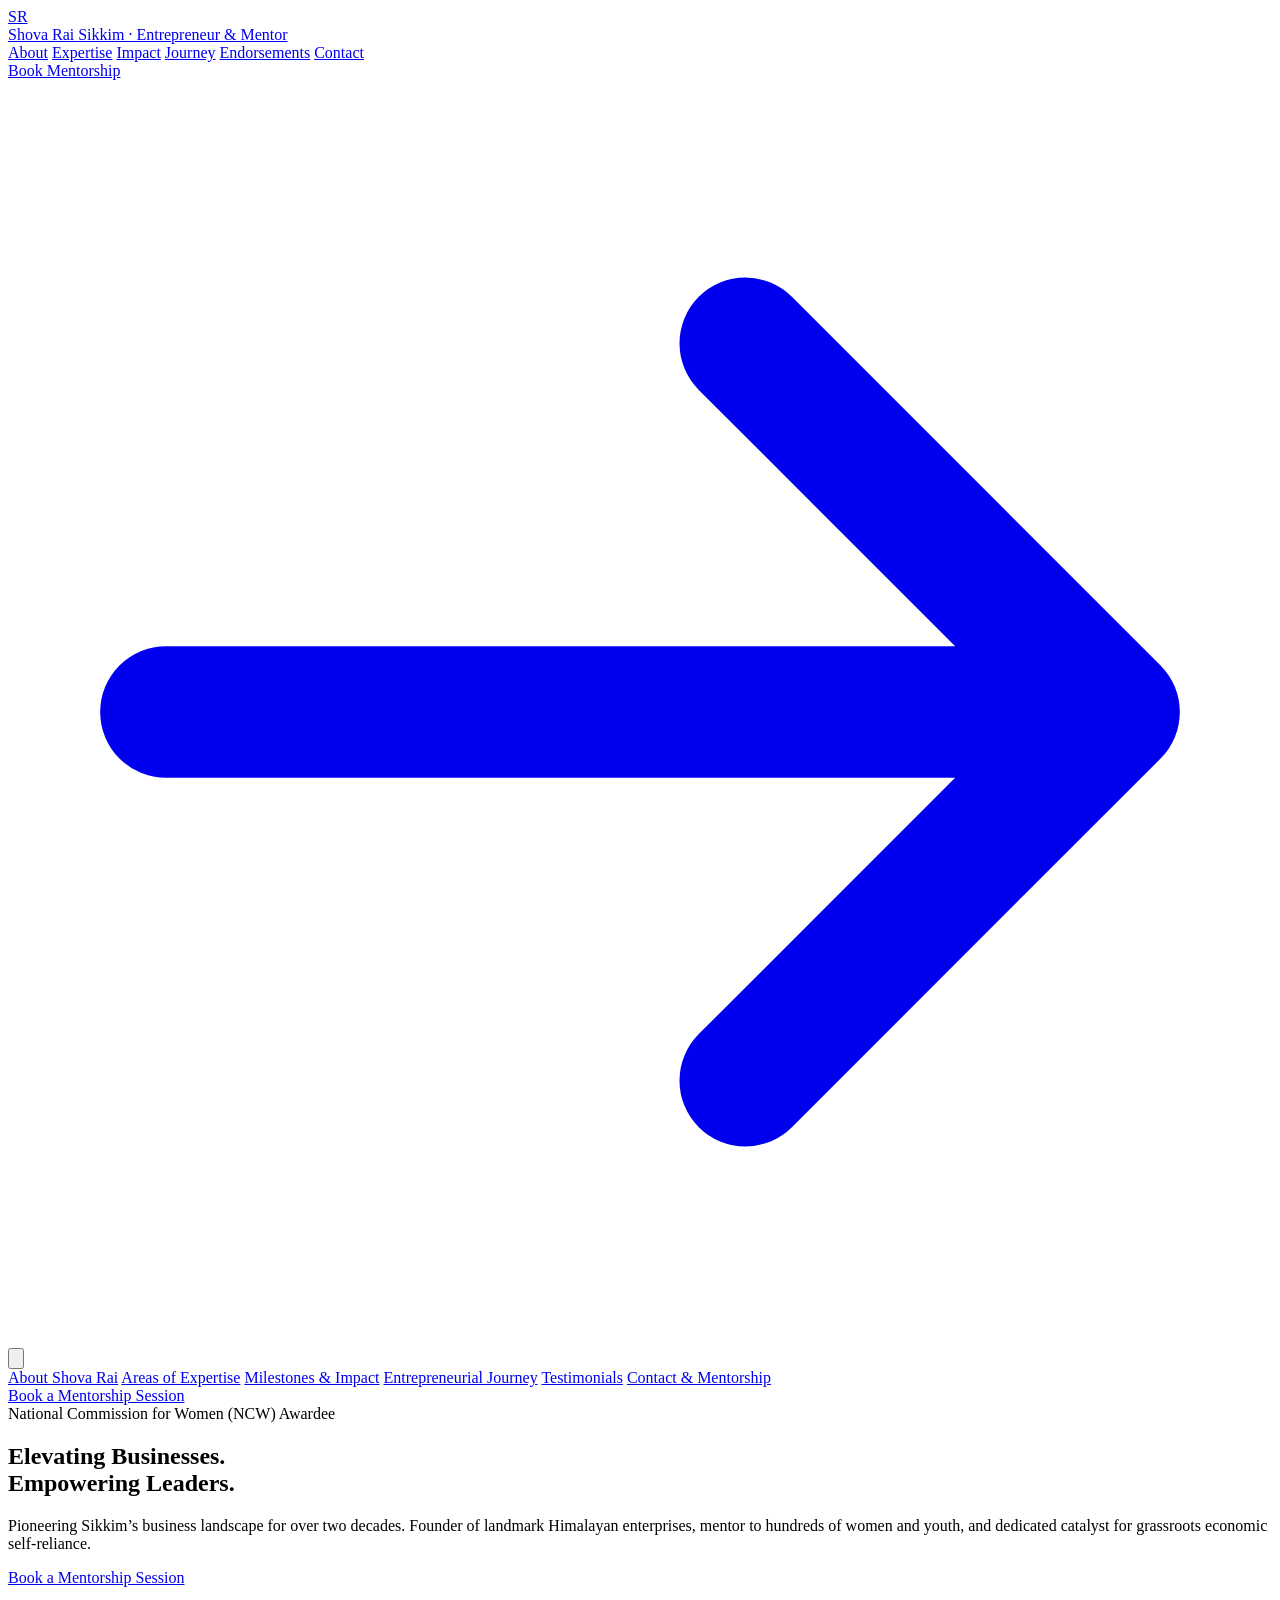
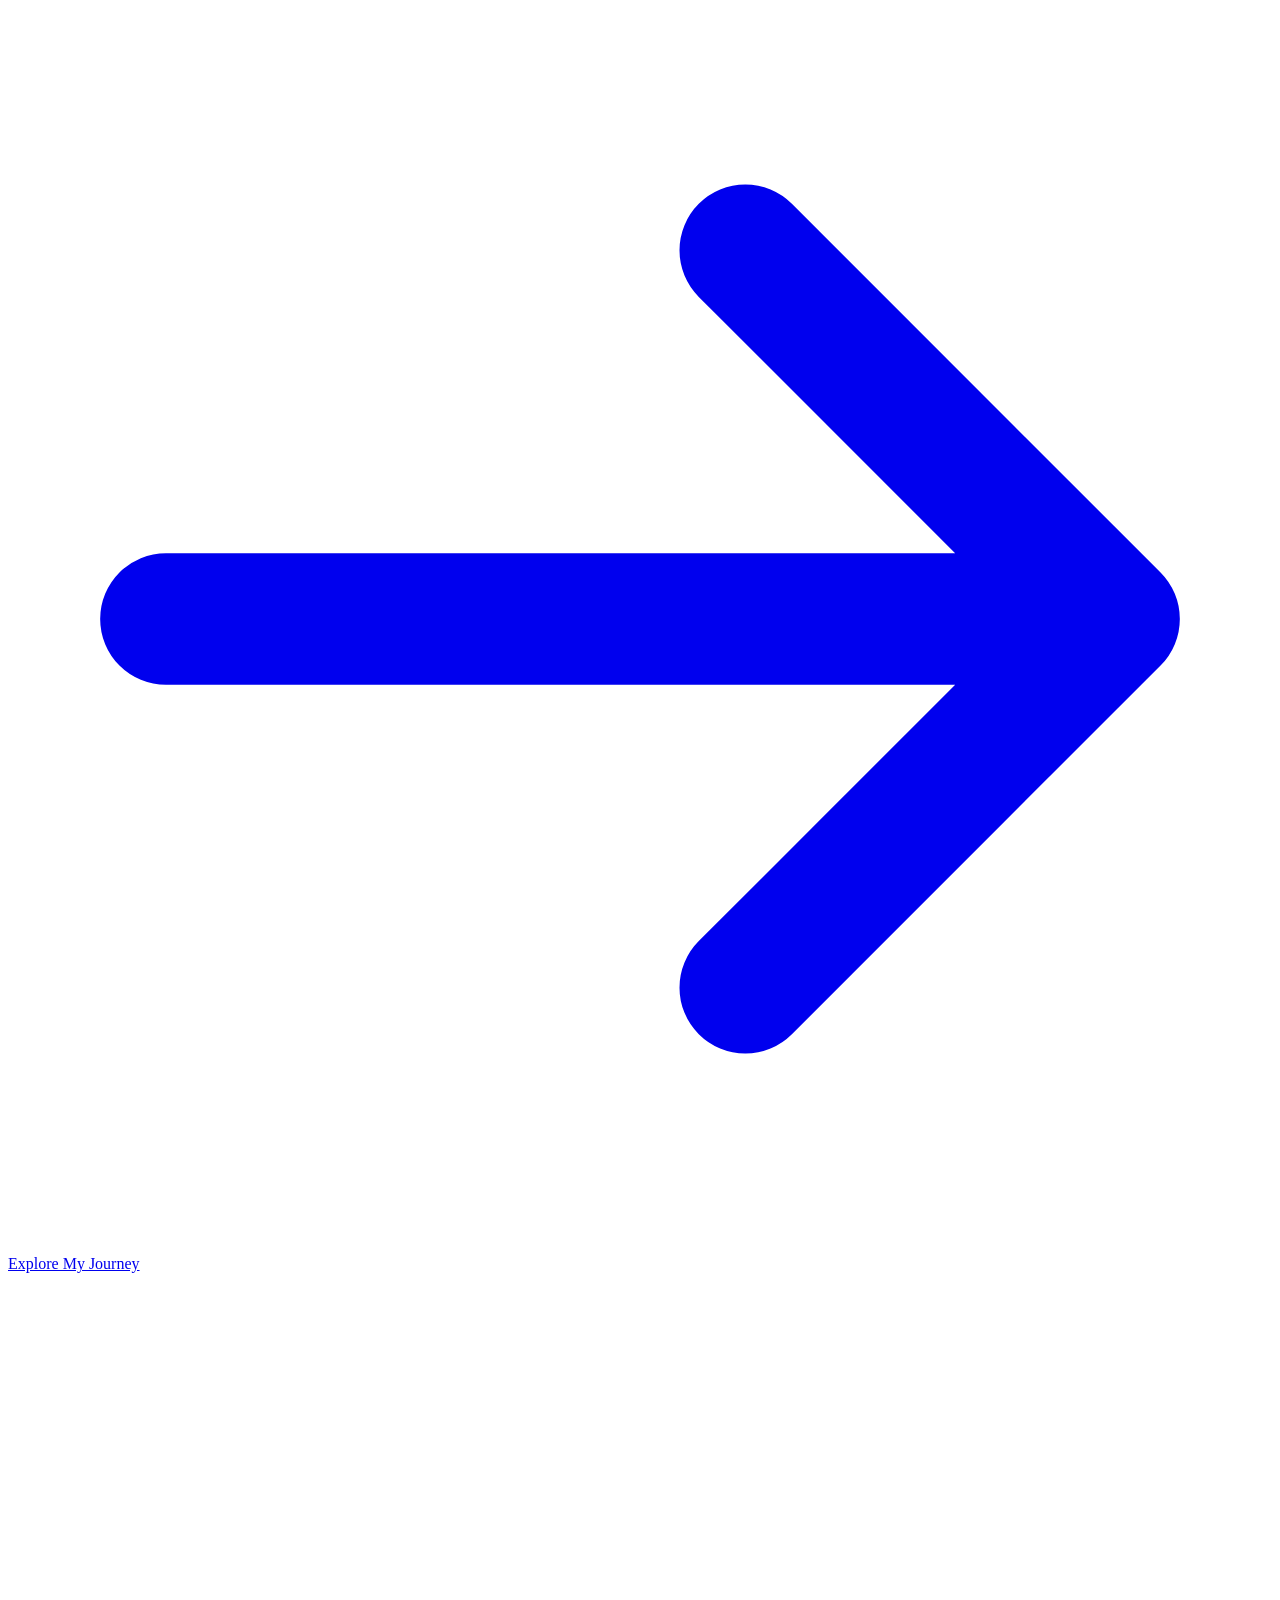
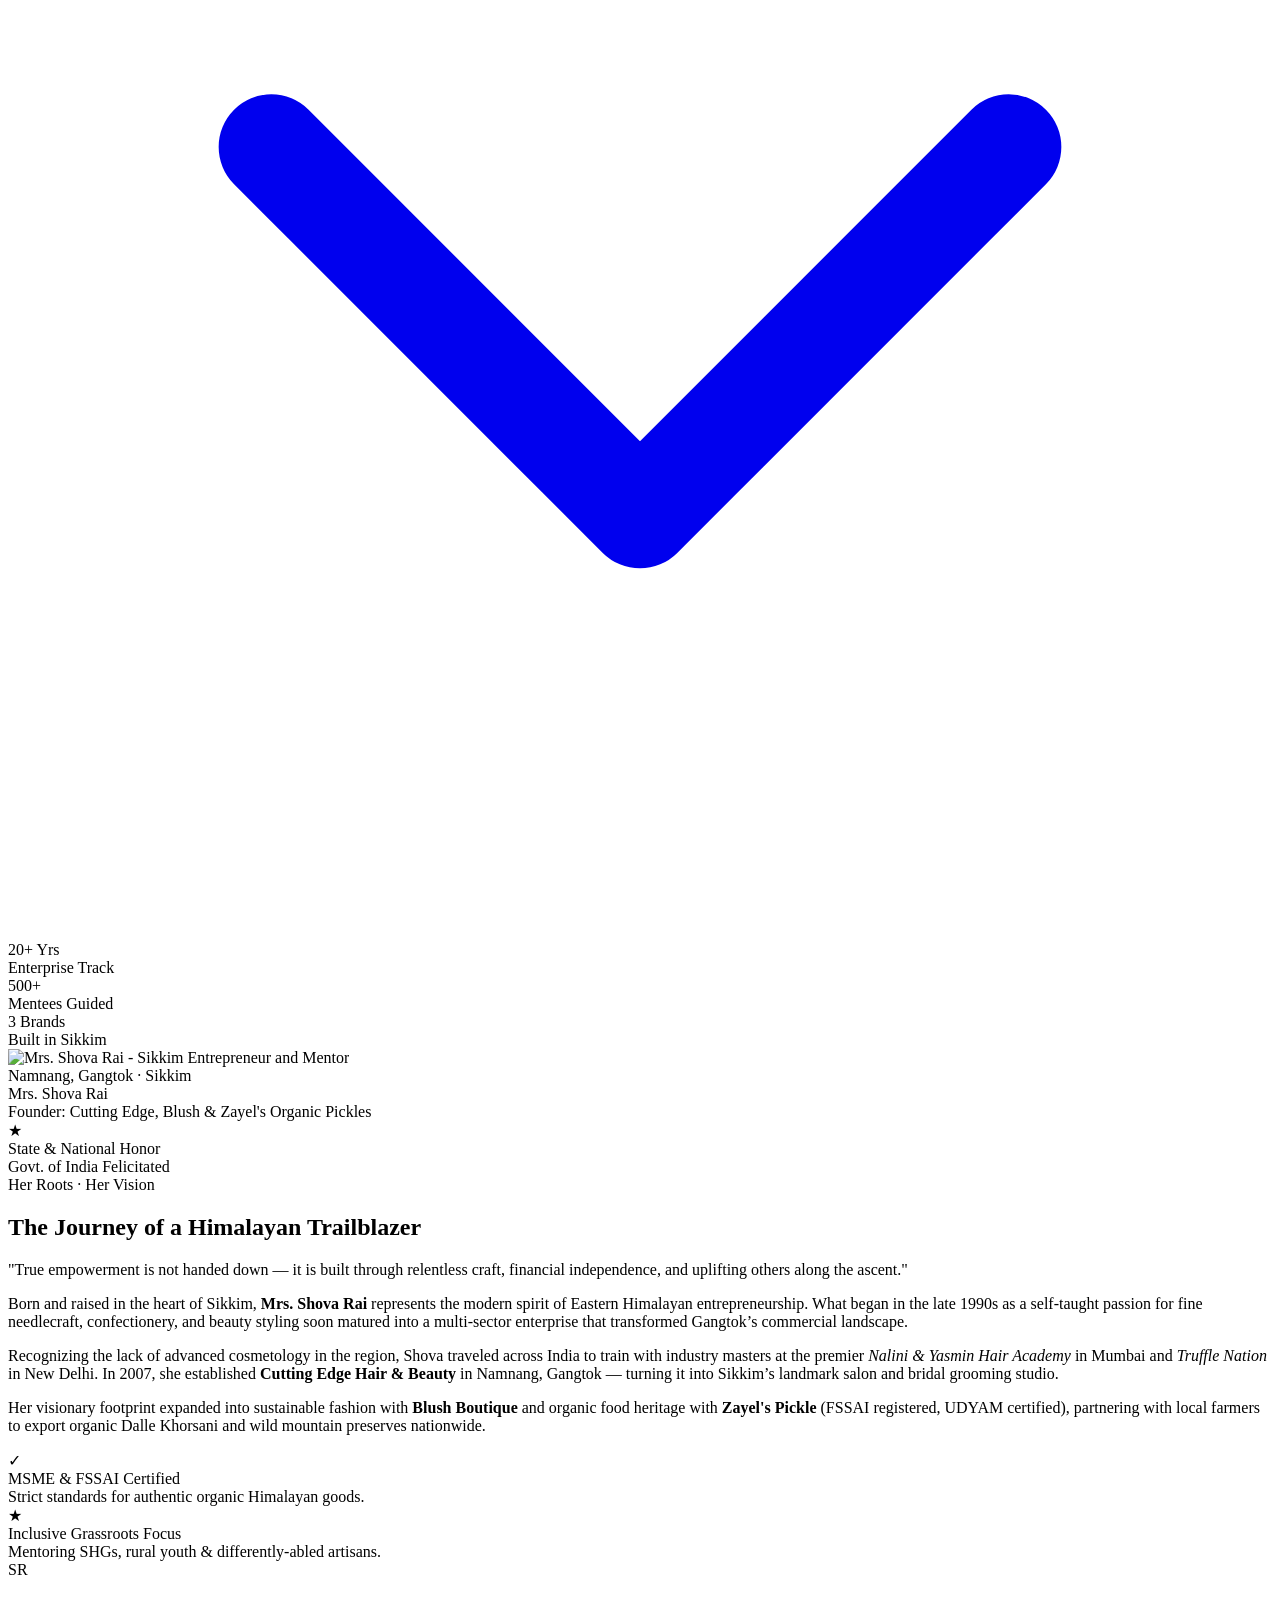
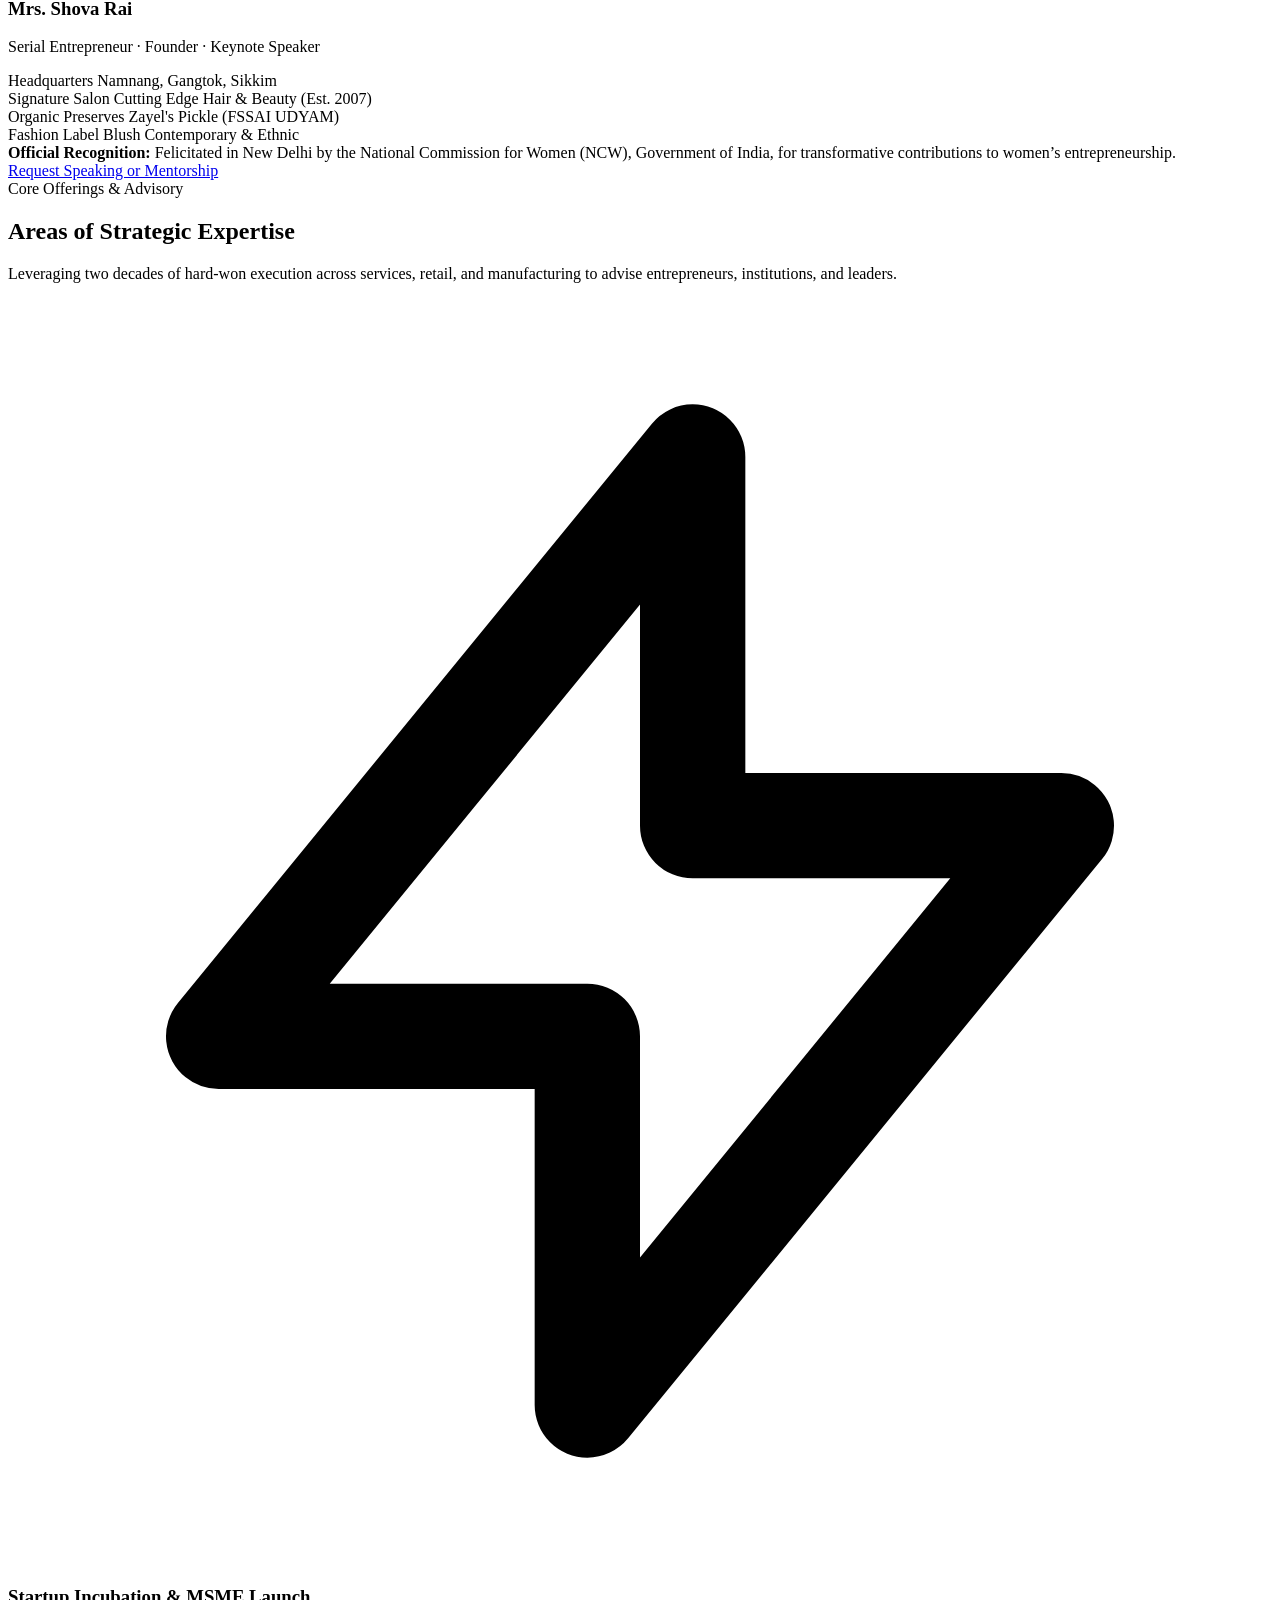
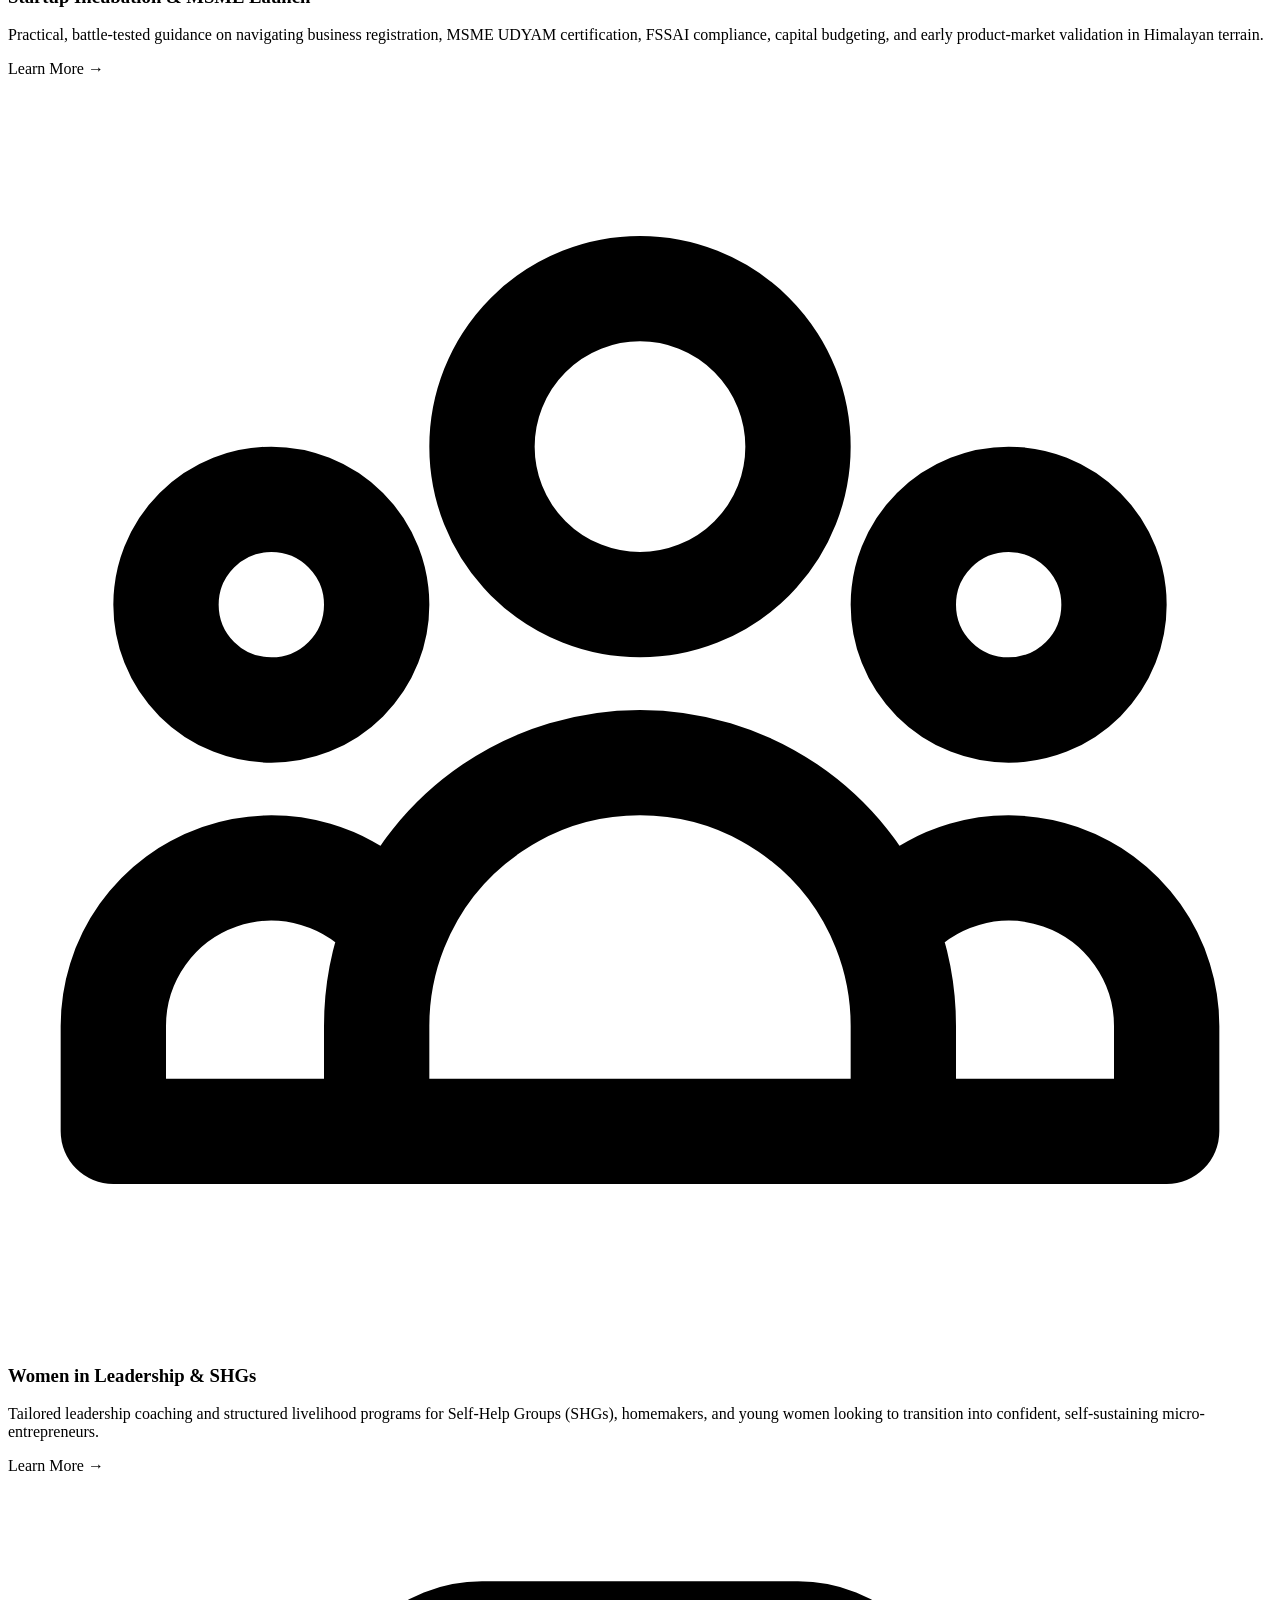
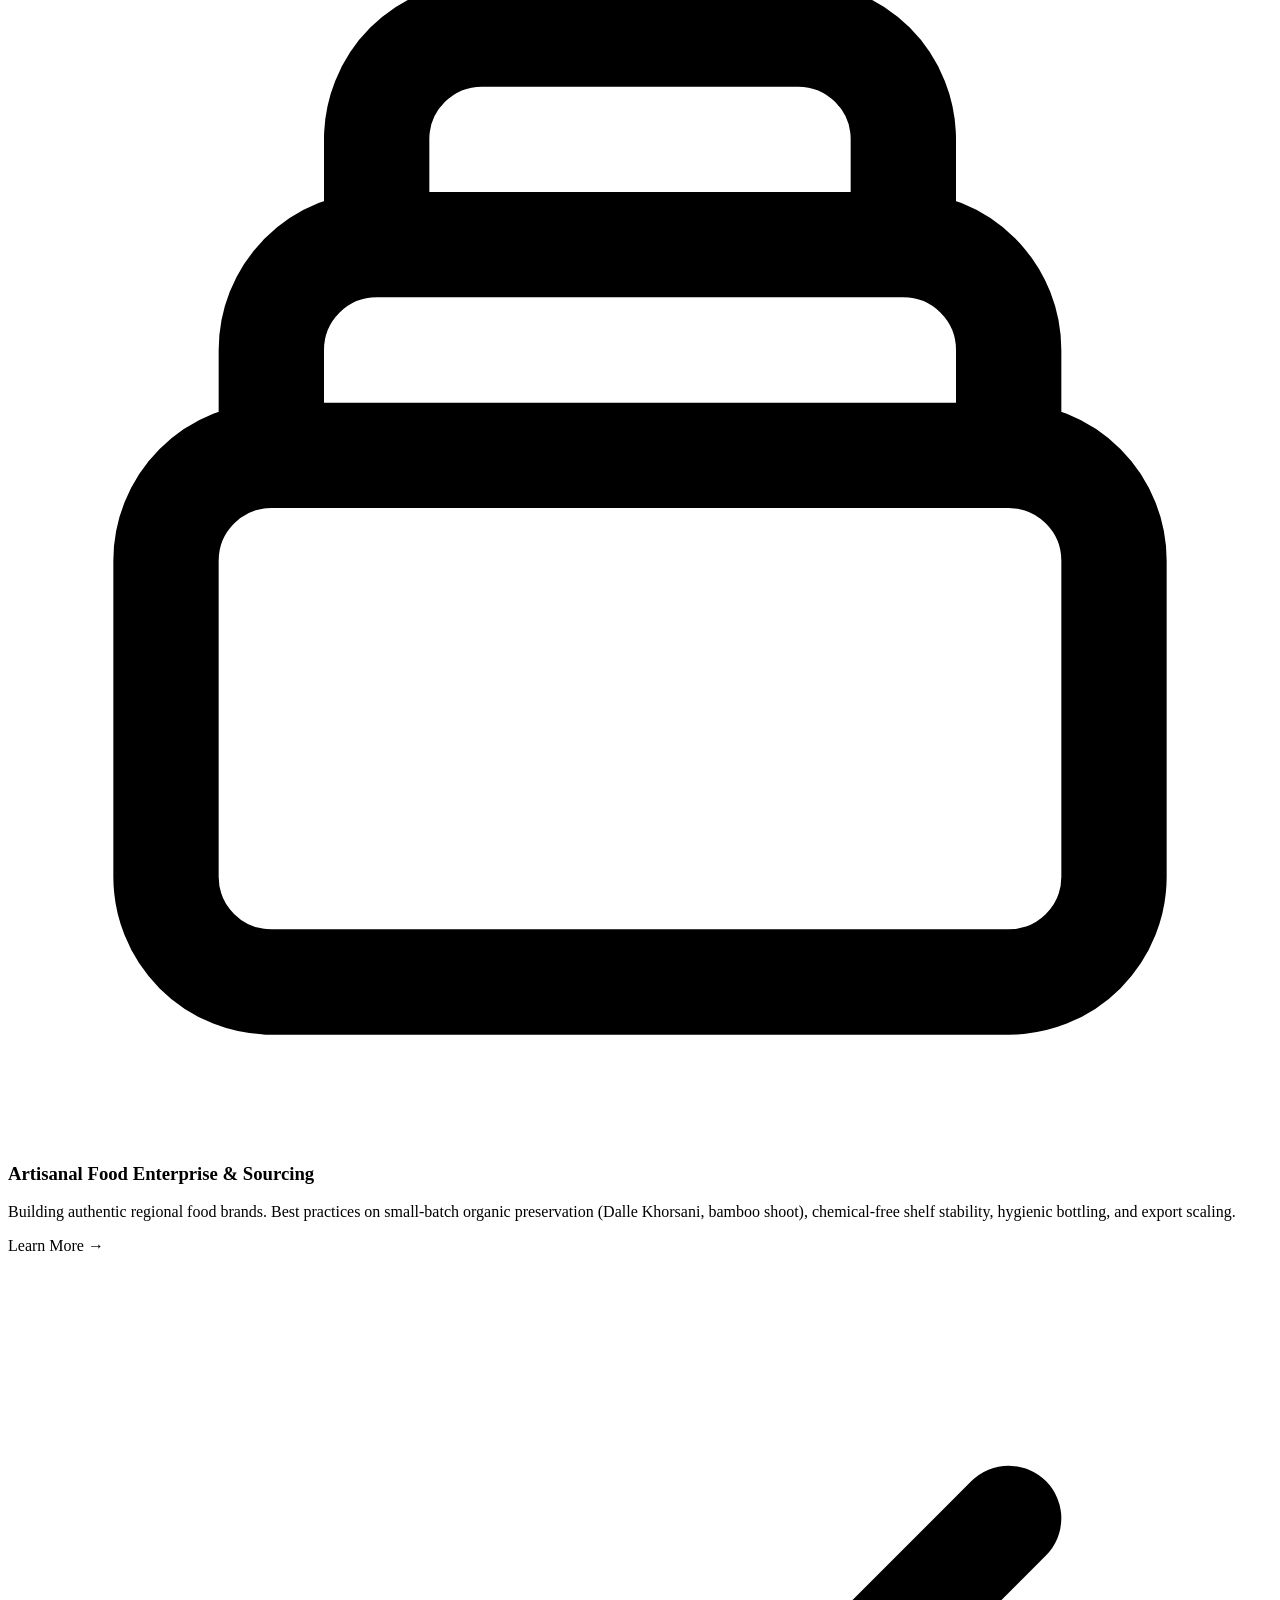
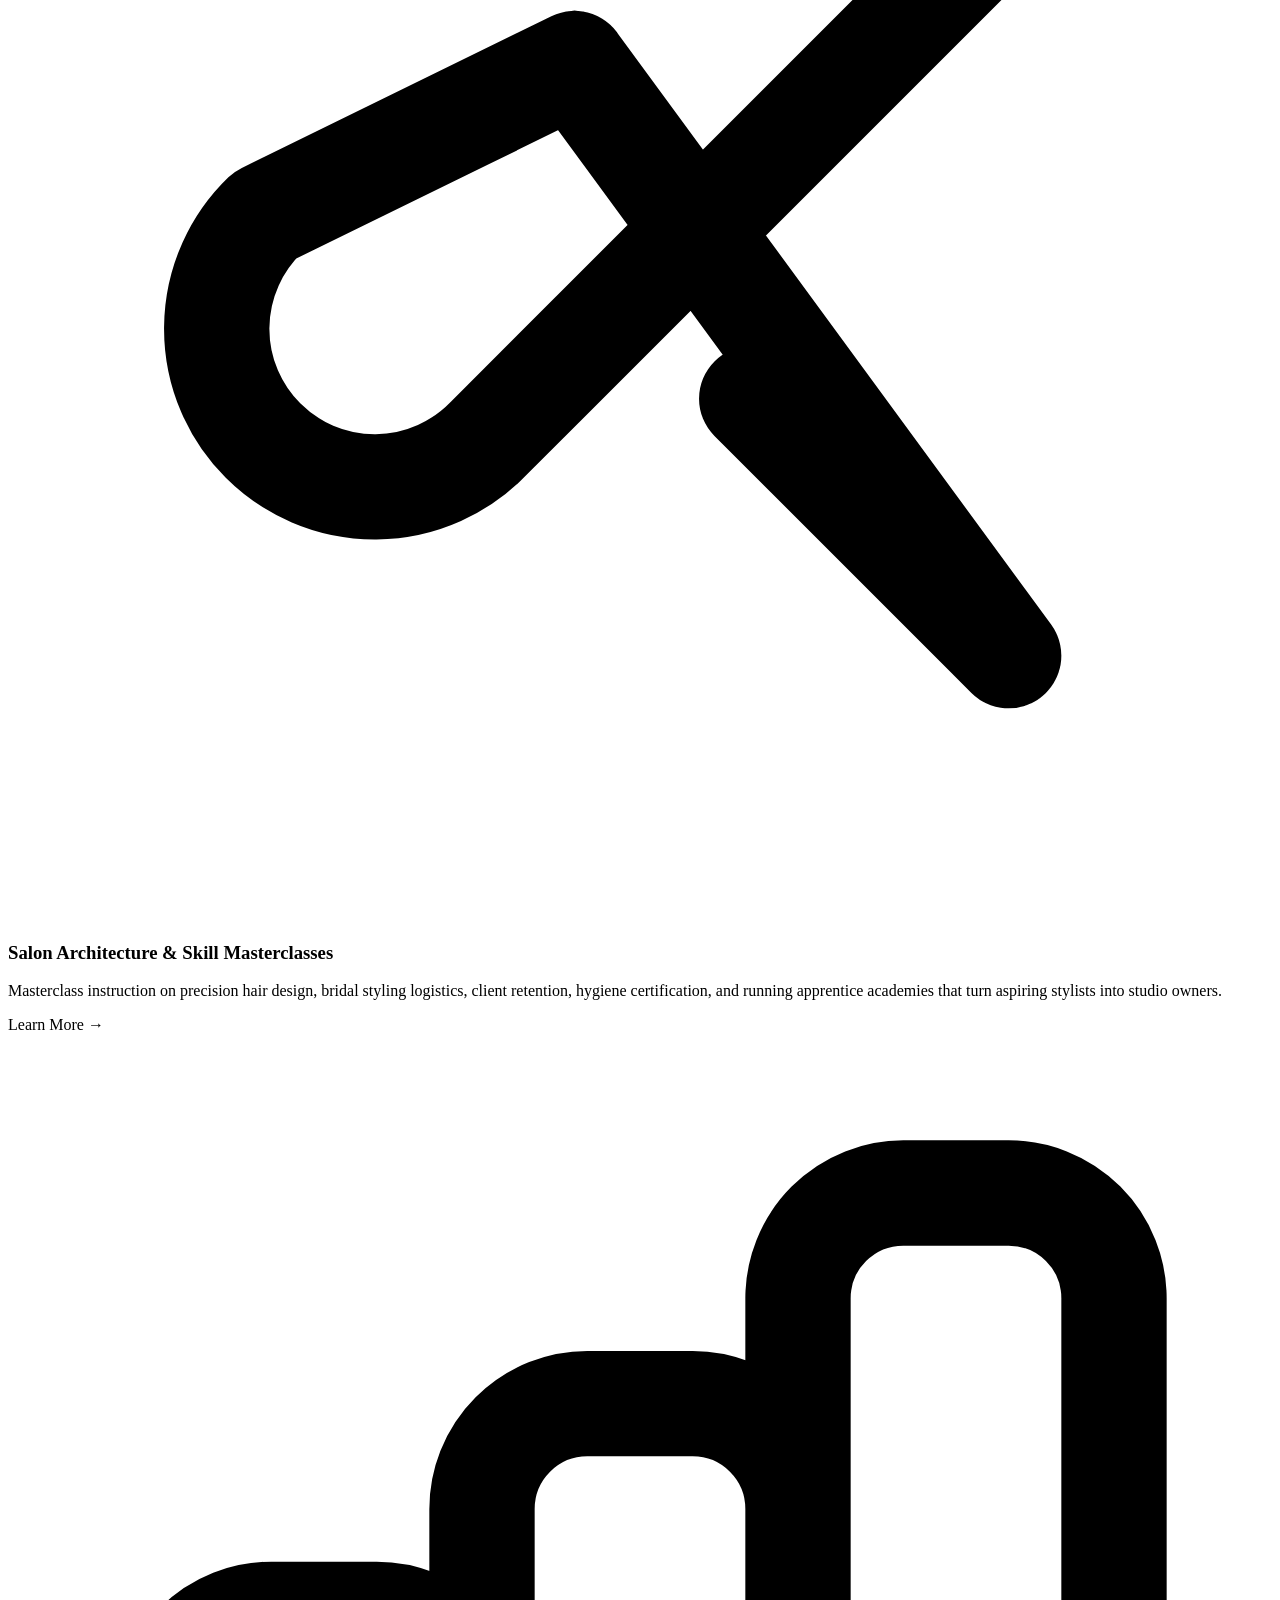
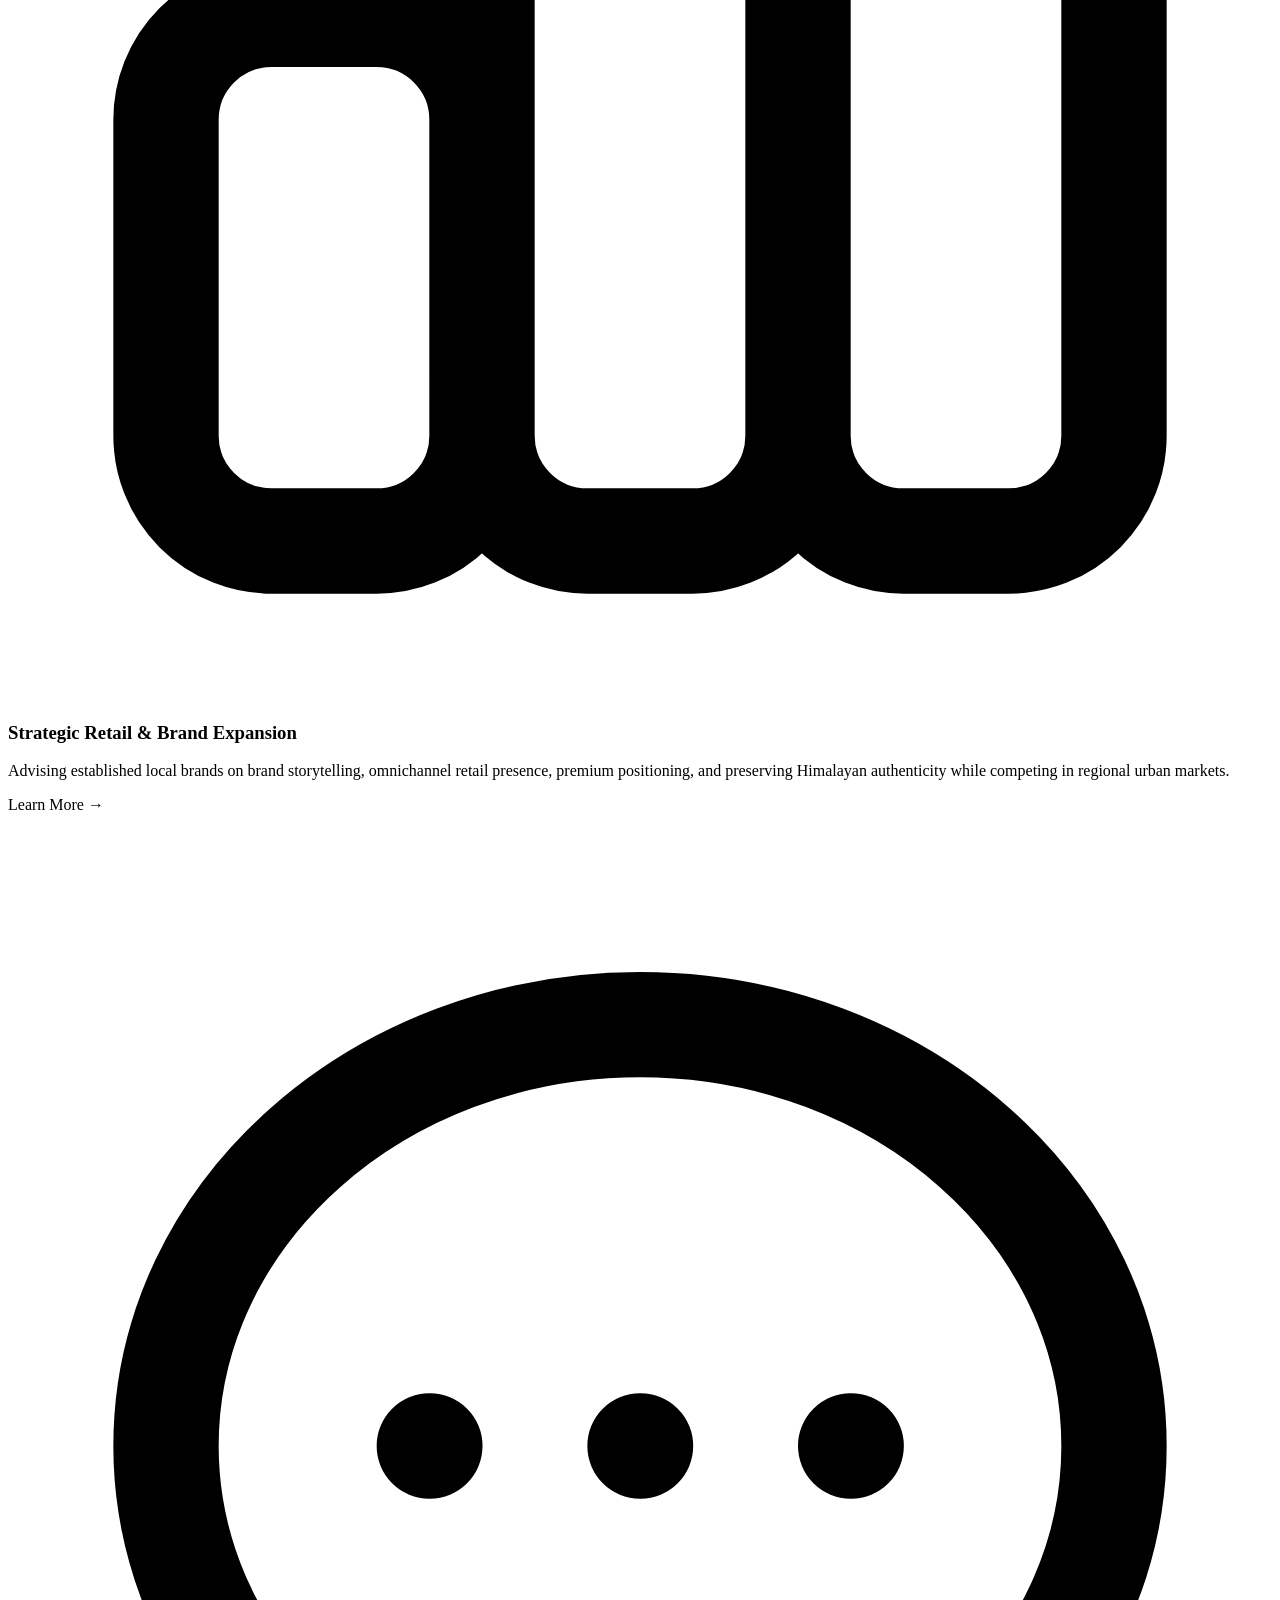
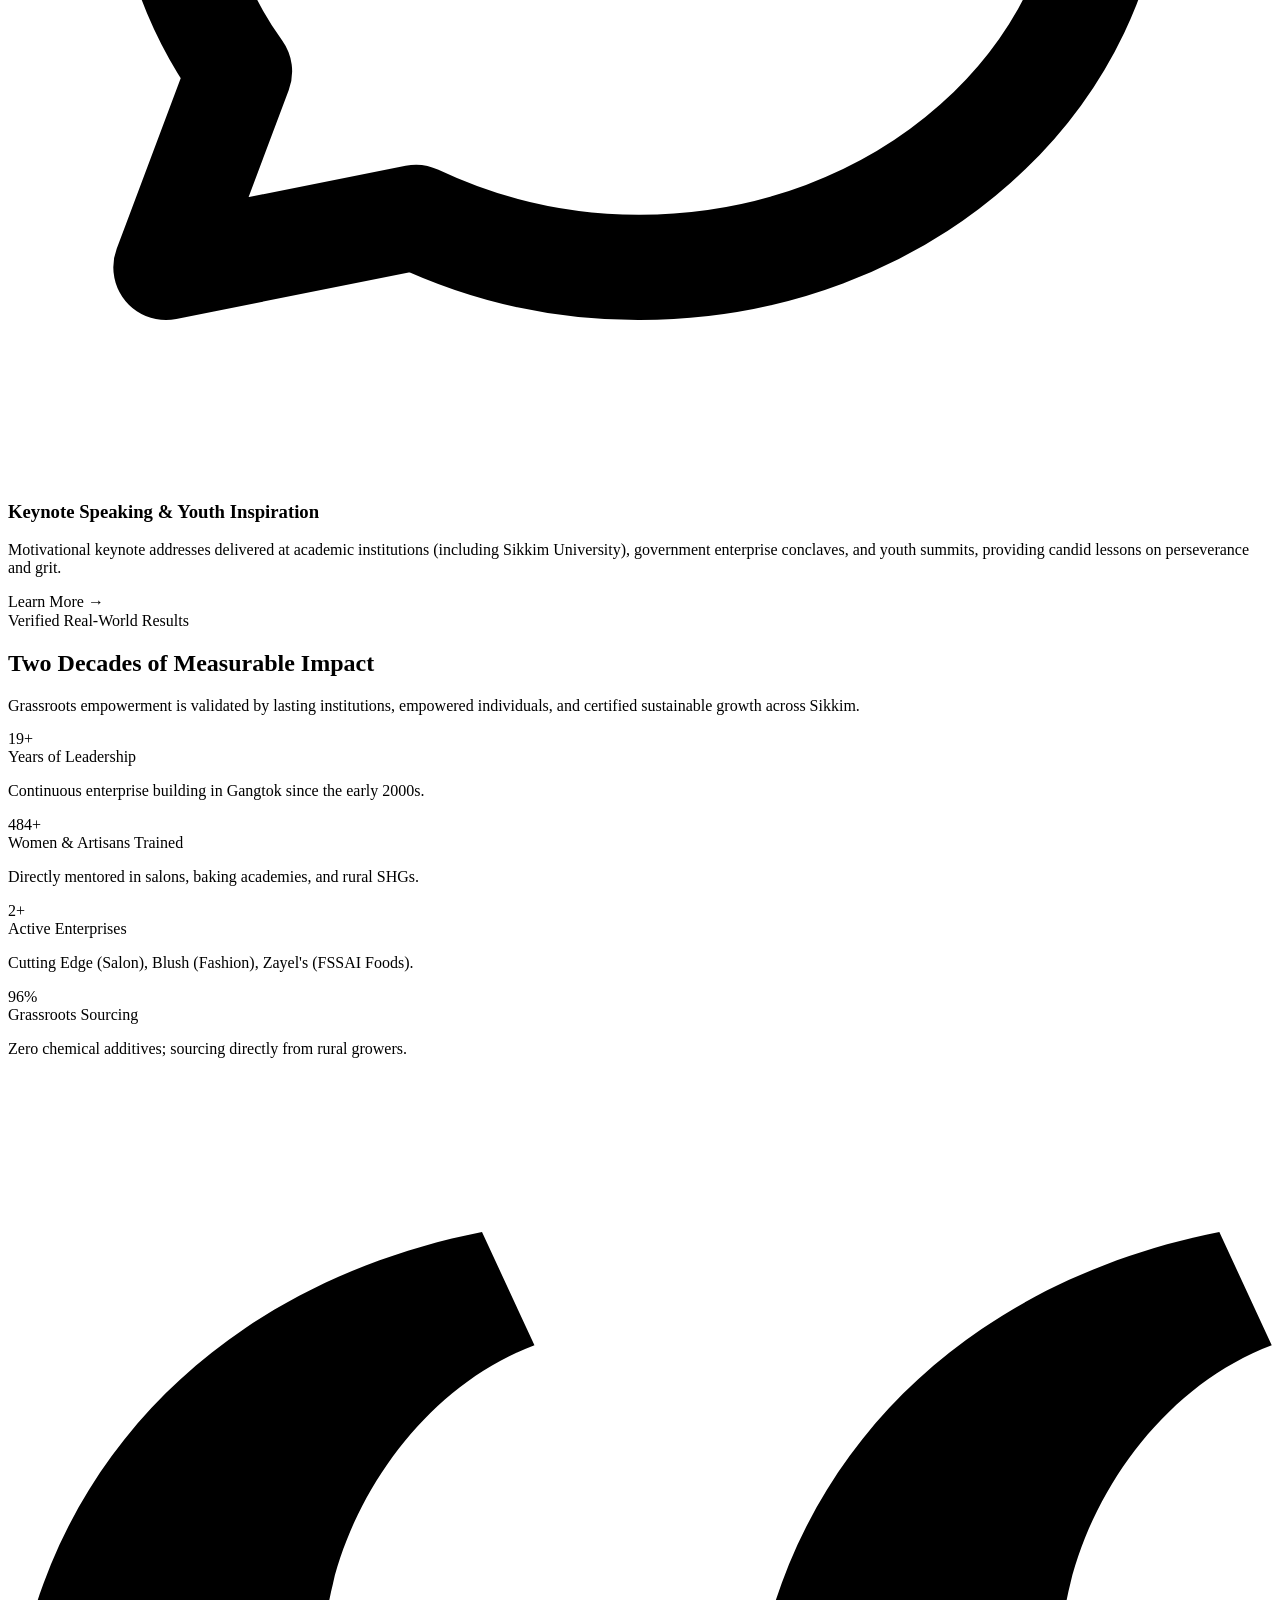
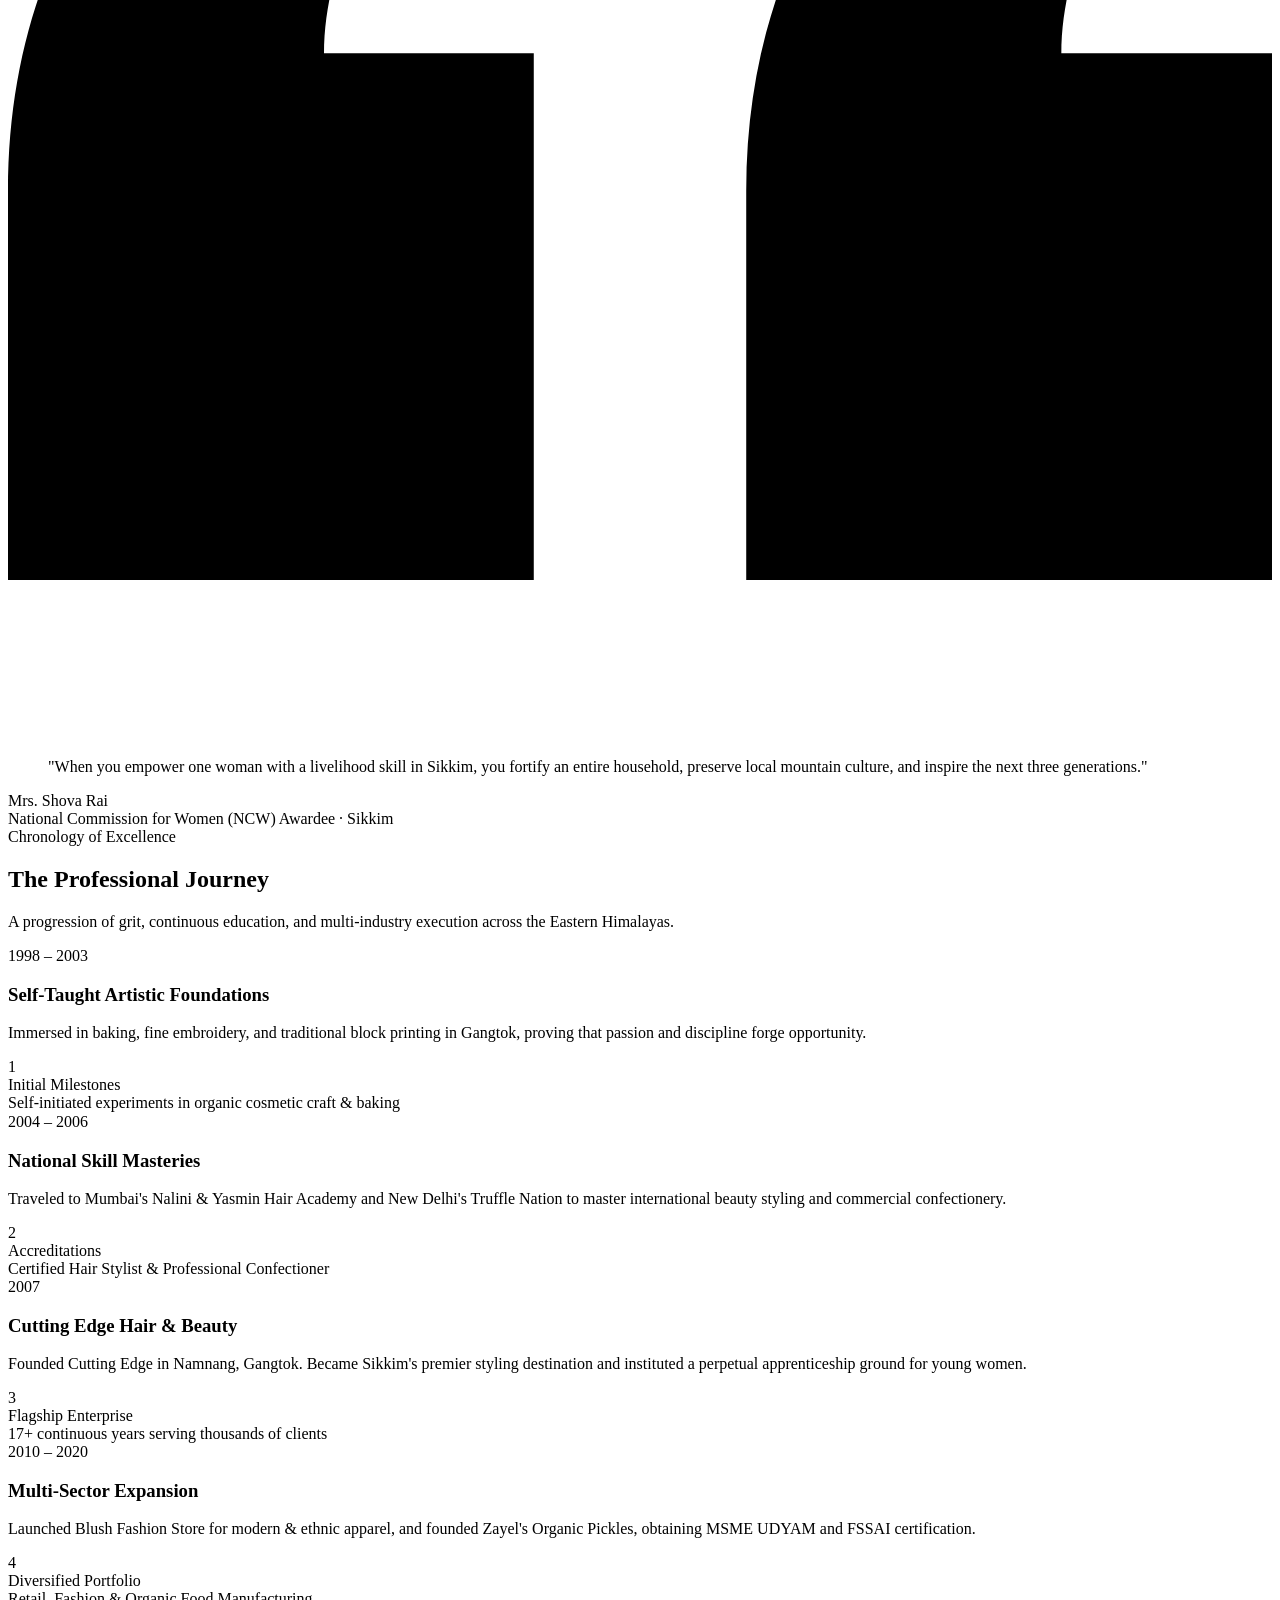
==== public/redesign.html @ 164efaa3 "feat: add new portfolio landing page design Implement a redesigned home page layout using Tailwind C" ====
<!DOCTYPE html>
<html lang="en" class="scroll-smooth">
<head>
  <meta charset="UTF-8">
  <meta name="viewport" content="width=device-width, initial-scale=1.0">
  
  <title>Shova Rai (Mrs. Shova Rai) — Sikkim Entrepreneur &amp; Mentor | Official Website</title>
  <meta name="description" content="Official website of Shova Rai (Mrs. Shova Rai) — award-winning Sikkim entrepreneur, mentor, and founder of Cutting Edge Hair &amp; Beauty, Blush, and Zayel's Organic Pickles. Elevating businesses and empowering leaders.">
  <meta name="author" content="Mrs. Shova Rai">
  <meta name="keywords" content="Shova Rai, Mrs Shova Rai, Sikkim Entrepreneur, Women Entrepreneur Sikkim, Gangtok Business Mentor, Cutting Edge Hair & Beauty, Zayel's Pickle, Blush Gangtok">
  
  <!-- Favicon -->
  <link rel="icon" type="image/svg+xml" href="/favicon.svg">

  <!-- Google Fonts: Playfair Display (Serif) & Inter (Sans-Serif) -->
  <link rel="preconnect" href="https://fonts.googleapis.com">
  <link rel="preconnect" href="https://fonts.gstatic.com" crossorigin>
  <link href="https://fonts.googleapis.com/css2?family=Inter:wght@300;400;500;600;700;800&family=Playfair+Display:ital,wght@0,500;0,600;0,700;0,800;0,900;1,400;1,600&display=swap" rel="stylesheet">

  <!-- Tailwind CSS via CDN -->
  <script src="https://cdn.tailwindcss.com"></script>
  <script>
    tailwind.config = {
      darkMode: 'class',
      theme: {
        extend: {
          fontFamily: {
            serif: ['"Playfair Display"', 'Georgia', 'serif'],
            sans: ['"Inter"', 'system-ui', 'sans-serif'],
          },
          colors: {
            forest: {
              950: '#071813',
              900: '#0c241d',
              850: '#0f2d24',
              800: '#133a2e',
              700: '#1b4d3e',
              600: '#236450',
              500: '#2f8168',
              100: '#e3ede9',
              50: '#f1f6f4',
            },
            brass: {
              900: '#695115',
              800: '#8c6c1d',
              700: '#af8825',
              600: '#c59b27',
              500: '#d4af37',
              400: '#e0c25a',
              300: '#ecd686',
              200: '#f5e8b4',
              100: '#faf3d7',
              50: '#fdfbf2',
            },
            cream: {
              50: '#faf8f5',
              100: '#f4efe6',
              200: '#eae2d3',
            }
          },
          boxShadow: {
            'brass-glow': '0 10px 30px -10px rgba(212, 175, 55, 0.25)',
            'forest-glow': '0 20px 40px -15px rgba(12, 36, 29, 0.5)',
          }
        }
      }
    }
  </script>

  <!-- Custom CSS for Bespoke Touches & Smooth Reveal -->
  <style>
    /* Smooth Scroll and Typography selection */
    ::selection {
      background-color: #d4af37;
      color: #0c241d;
    }
    
    /* Reveal animation on scroll */
    .reveal {
      opacity: 0;
      transform: translateY(24px);
      transition: opacity 0.8s cubic-bezier(0.16, 1, 0.3, 1), transform 0.8s cubic-bezier(0.16, 1, 0.3, 1);
      will-change: opacity, transform;
    }
    .reveal.active {
      opacity: 1;
      transform: translateY(0);
    }

    /* Floating label form field logic */
    .floating-input:focus ~ .floating-label,
    .floating-input:not(:placeholder-shown) ~ .floating-label {
      transform: translateY(-1.5rem) scale(0.85);
      color: #d4af37;
    }

    /* Subtle Himalayan contour background texture */
    .bg-topo {
      background-image: radial-gradient(rgba(212, 175, 55, 0.08) 1px, transparent 1px), radial-gradient(rgba(27, 77, 62, 0.12) 1px, transparent 1px);
      background-size: 32px 32px;
      background-position: 0 0, 16px 16px;
    }
  </style>
</head>

<body class="bg-cream-50 text-slate-800 font-sans antialiased selection:bg-brass-500 selection:text-forest-950 overflow-x-hidden">

  <!-- ========================================================= -->
  <!-- 1. DYNAMIC NAVIGATION BAR -->
  <!-- ========================================================= -->
  <header id="main-header" class="fixed top-0 left-0 right-0 z-50 transition-all duration-300 py-5 bg-transparent">
    <div class="max-w-7xl mx-auto px-6 sm:px-8 lg:px-12">
      <div class="flex items-center justify-between">
        
        <!-- Logo / Monogram -->
        <a href="#hero" class="flex items-center gap-3 group focus:outline-none focus-visible:ring-2 focus-visible:ring-brass-500 rounded-lg">
          <div class="w-10 h-10 rounded-xl bg-forest-900 border border-brass-500/40 flex items-center justify-center text-brass-400 font-serif font-bold text-lg shadow-md group-hover:border-brass-400 group-hover:scale-105 transition-all">
            SR
          </div>
          <div class="flex flex-col">
            <span class="font-serif font-bold text-lg text-white group-hover:text-brass-300 transition-colors tracking-wide leading-tight" id="logo-text">
              Shova Rai
            </span>
            <span class="text-[10px] uppercase tracking-widest text-brass-400/90 font-medium">
              Sikkim · Entrepreneur &amp; Mentor
            </span>
          </div>
        </a>

        <!-- Desktop Navigation Links -->
        <nav class="hidden md:flex items-center gap-8 text-sm font-medium">
          <a href="#about" class="nav-link text-white/90 hover:text-brass-300 transition-colors py-1">About</a>
          <a href="#expertise" class="nav-link text-white/90 hover:text-brass-300 transition-colors py-1">Expertise</a>
          <a href="#impact" class="nav-link text-white/90 hover:text-brass-300 transition-colors py-1">Impact</a>
          <a href="#journey" class="nav-link text-white/90 hover:text-brass-300 transition-colors py-1">Journey</a>
          <a href="#testimonials" class="nav-link text-white/90 hover:text-brass-300 transition-colors py-1">Endorsements</a>
          <a href="#contact" class="nav-link text-white/90 hover:text-brass-300 transition-colors py-1">Contact</a>
        </nav>

        <!-- CTA & Mobile Toggle -->
        <div class="flex items-center gap-4">
          <a href="#contact" class="hidden sm:inline-flex items-center gap-2 px-5 py-2.5 rounded-xl bg-brass-500 hover:bg-brass-400 text-forest-950 text-xs font-bold uppercase tracking-wider transition-all duration-200 shadow-brass-glow hover:scale-105 active:scale-95">
            <span>Book Mentorship</span>
            <svg class="w-3.5 h-3.5" fill="none" stroke="currentColor" viewBox="0 0 24 24"><path stroke-linecap="round" stroke-linejoin="round" stroke-width="2.5" d="M14 5l7 7m0 0l-7 7m7-7H3"/></svg>
          </a>

          <!-- Hamburger Button -->
          <button id="mobile-menu-btn" type="button" aria-label="Toggle Navigation Menu" class="md:hidden p-2 rounded-xl text-white bg-forest-900/80 border border-brass-500/30 hover:text-brass-300 focus:outline-none">
            <svg class="w-6 h-6" fill="none" stroke="currentColor" viewBox="0 0 24 24"><path stroke-linecap="round" stroke-linejoin="round" stroke-width="2" d="M4 6h16M4 12h16M4 18h16"/></svg>
          </button>
        </div>

      </div>
    </div>

    <!-- Mobile Drawer Menu -->
    <div id="mobile-menu" class="hidden md:hidden fixed inset-x-0 top-[76px] bg-forest-950/98 border-b border-brass-500/20 backdrop-blur-xl p-6 shadow-2xl transition-all">
      <div class="flex flex-col gap-4 text-center">
        <a href="#about" class="mobile-nav-link text-white text-base py-2 hover:text-brass-400">About Shova Rai</a>
        <a href="#expertise" class="mobile-nav-link text-white text-base py-2 hover:text-brass-400">Areas of Expertise</a>
        <a href="#impact" class="mobile-nav-link text-white text-base py-2 hover:text-brass-400">Milestones &amp; Impact</a>
        <a href="#journey" class="mobile-nav-link text-white text-base py-2 hover:text-brass-400">Entrepreneurial Journey</a>
        <a href="#testimonials" class="mobile-nav-link text-white text-base py-2 hover:text-brass-400">Testimonials</a>
        <a href="#contact" class="mobile-nav-link text-white text-base py-2 hover:text-brass-400">Contact &amp; Mentorship</a>
        <div class="pt-2">
          <a href="#contact" class="mobile-nav-link inline-block w-full py-3 rounded-xl bg-brass-500 text-forest-950 font-bold uppercase tracking-wider text-xs">
            Book a Mentorship Session
          </a>
        </div>
      </div>
    </div>
  </header>

  <!-- ========================================================= -->
  <!-- 2. HERO SECTION -->
  <!-- ========================================================= -->
  <section id="hero" class="relative min-h-[92vh] flex items-center pt-32 pb-20 bg-forest-950 text-white overflow-hidden">
    <!-- Ambient Atmospheric Glows -->
    <div class="absolute top-0 right-0 w-[600px] h-[600px] bg-forest-800/40 rounded-full blur-[140px] pointer-events-none -mr-40 -mt-20"></div>
    <div class="absolute bottom-0 left-0 w-[500px] h-[500px] bg-brass-600/10 rounded-full blur-[120px] pointer-events-none -ml-32 -mb-20"></div>
    <div class="absolute inset-0 bg-topo opacity-30 pointer-events-none"></div>

    <div class="max-w-7xl mx-auto px-6 sm:px-8 lg:px-12 relative z-10 w-full">
      <div class="grid grid-cols-1 lg:grid-cols-12 gap-12 lg:gap-16 items-center">
        
        <!-- Left Column: Copy & CTAs -->
        <div class="lg:col-span-7 space-y-8 text-center lg:text-left reveal">
          
          <!-- Prestige Pill -->
          <div class="inline-flex items-center gap-2.5 px-4 py-1.5 rounded-full bg-forest-900 border border-brass-500/30 text-brass-300 text-xs font-semibold uppercase tracking-widest shadow-inner">
            <span class="w-2 h-2 rounded-full bg-brass-400 animate-pulse"></span>
            <span>National Commission for Women (NCW) Awardee</span>
          </div>

          <!-- Main Impactful Headline -->
          <h1 class="text-4xl sm:text-5xl md:text-6xl lg:text-7xl font-serif font-extrabold text-white leading-[1.1] tracking-tight">
            Elevating Businesses. <br class="hidden sm:inline">
            <span class="italic font-normal bg-gradient-to-r from-brass-200 via-brass-400 to-brass-300 bg-clip-text text-transparent">Empowering Leaders.</span>
          </h1>

          <!-- Subheadline positioning her -->
          <p class="text-slate-300 text-lg sm:text-xl font-light leading-relaxed max-w-2xl mx-auto lg:mx-0">
            Pioneering Sikkim’s business landscape for over two decades. Founder of landmark Himalayan enterprises, mentor to hundreds of women and youth, and dedicated catalyst for grassroots economic self-reliance.
          </p>

          <!-- CTAs -->
          <div class="flex flex-col sm:flex-row items-center justify-center lg:justify-start gap-4 pt-2">
            <a href="#contact" class="w-full sm:w-auto inline-flex items-center justify-center gap-2.5 px-8 py-4 rounded-xl bg-brass-500 hover:bg-brass-400 text-forest-950 font-bold text-sm tracking-wide transition-all duration-300 shadow-brass-glow hover:scale-105 active:scale-95">
              <span>Book a Mentorship Session</span>
              <svg class="w-4 h-4" fill="none" stroke="currentColor" viewBox="0 0 24 24"><path stroke-linecap="round" stroke-linejoin="round" stroke-width="2.5" d="M14 5l7 7m0 0l-7 7m7-7H3"/></svg>
            </a>
            
            <a href="#journey" class="w-full sm:w-auto inline-flex items-center justify-center gap-2 px-7 py-4 rounded-xl bg-forest-900/80 hover:bg-forest-800 text-brass-300 border border-brass-500/30 hover:border-brass-400 text-sm font-semibold transition-all duration-200">
              <span>Explore My Journey</span>
              <svg class="w-4 h-4" fill="none" stroke="currentColor" viewBox="0 0 24 24"><path stroke-linecap="round" stroke-linejoin="round" stroke-width="2" d="M19 9l-7 7-7-7"/></svg>
            </a>
          </div>

          <!-- Trust Badges Strip -->
          <div class="pt-6 border-t border-forest-800/80 grid grid-cols-3 gap-6 text-left max-w-lg mx-auto lg:mx-0">
            <div>
              <div class="text-2xl font-serif font-bold text-brass-300">20+ Yrs</div>
              <div class="text-xs text-slate-400 uppercase tracking-wider">Enterprise Track</div>
            </div>
            <div>
              <div class="text-2xl font-serif font-bold text-brass-300">500+</div>
              <div class="text-xs text-slate-400 uppercase tracking-wider">Mentees Guided</div>
            </div>
            <div>
              <div class="text-2xl font-serif font-bold text-brass-300">3 Brands</div>
              <div class="text-xs text-slate-400 uppercase tracking-wider">Built in Sikkim</div>
            </div>
          </div>

        </div>

        <!-- Right Column: Visual Portrait Card -->
        <div class="lg:col-span-5 flex justify-center lg:justify-end reveal">
          <div class="relative w-full max-w-md">
            
            <!-- Brass Glow Border Frame -->
            <div class="relative rounded-2xl p-2 bg-gradient-to-b from-brass-400/50 via-forest-800 to-brass-600/30 shadow-forest-glow">
              <div class="relative rounded-xl overflow-hidden bg-forest-900 aspect-[4/5] group">
                <img src="/Hero.jpg" onerror="this.onerror=null; this.src='/Shova.jpg';" alt="Mrs. Shova Rai - Sikkim Entrepreneur and Mentor" class="w-full h-full object-cover object-top filter brightness-[0.98] contrast-[1.02] group-hover:scale-105 transition-transform duration-700 ease-out">
                
                <!-- Gentle Gradient Sheen at bottom -->
                <div class="absolute inset-0 bg-gradient-to-t from-forest-950 via-transparent to-transparent opacity-80"></div>
                
                <!-- Bottom Badge Card -->
                <div class="absolute bottom-5 inset-x-5 p-4 rounded-xl bg-forest-950/85 backdrop-blur-md border border-brass-500/30 shadow-lg text-left">
                  <div class="text-xs font-serif font-bold text-brass-300 uppercase tracking-wider">Namnang, Gangtok · Sikkim</div>
                  <div class="text-sm font-semibold text-white mt-0.5">Mrs. Shova Rai</div>
                  <div class="text-xs text-slate-300 font-light mt-0.5">Founder: Cutting Edge, Blush &amp; Zayel's Organic Pickles</div>
                </div>
              </div>
            </div>

            <!-- Floating Credibility Chip (Top Right) -->
            <div class="absolute -top-4 -right-4 px-4 py-2.5 rounded-xl bg-forest-900/90 border border-brass-400/40 shadow-xl backdrop-blur-md flex items-center gap-2.5 hidden sm:flex">
              <div class="w-8 h-8 rounded-lg bg-brass-500/20 text-brass-400 flex items-center justify-center font-bold">
                ★
              </div>
              <div>
                <div class="text-[11px] font-bold text-brass-200">State &amp; National Honor</div>
                <div class="text-[10px] text-slate-400">Govt. of India Felicitated</div>
              </div>
            </div>

          </div>
        </div>

      </div>
    </div>
  </section>

  <!-- ========================================================= -->
  <!-- 3. ABOUT SHOVA RAI (NARRATIVE) -->
  <!-- ========================================================= -->
  <section id="about" class="py-24 sm:py-32 bg-cream-50 relative overflow-hidden">
    <div class="max-w-7xl mx-auto px-6 sm:px-8 lg:px-12">
      
      <!-- Section Header -->
      <div class="text-center max-w-3xl mx-auto mb-16 reveal">
        <span class="text-brass-700 text-xs font-bold uppercase tracking-widest block mb-2">Her Roots · Her Vision</span>
        <h2 class="text-3xl sm:text-4xl lg:text-5xl font-serif font-bold text-forest-950">
          The Journey of a Himalayan Trailblazer
        </h2>
        <div class="w-16 h-1 bg-brass-500 mx-auto mt-4 rounded-full"></div>
      </div>

      <div class="grid grid-cols-1 lg:grid-cols-12 gap-12 lg:gap-16 items-center">
        
        <!-- Story Text -->
        <div class="lg:col-span-7 space-y-6 text-slate-700 leading-relaxed text-base sm:text-lg reveal">
          <p class="font-serif text-xl sm:text-2xl text-forest-900 font-semibold leading-snug">
            "True empowerment is not handed down — it is built through relentless craft, financial independence, and uplifting others along the ascent."
          </p>
          
          <p>
            Born and raised in the heart of Sikkim, <strong>Mrs. Shova Rai</strong> represents the modern spirit of Eastern Himalayan entrepreneurship. What began in the late 1990s as a self-taught passion for fine needlecraft, confectionery, and beauty styling soon matured into a multi-sector enterprise that transformed Gangtok’s commercial landscape.
          </p>

          <p>
            Recognizing the lack of advanced cosmetology in the region, Shova traveled across India to train with industry masters at the premier <em>Nalini &amp; Yasmin Hair Academy</em> in Mumbai and <em>Truffle Nation</em> in New Delhi. In 2007, she established <strong>Cutting Edge Hair &amp; Beauty</strong> in Namnang, Gangtok — turning it into Sikkim’s landmark salon and bridal grooming studio.
          </p>

          <p>
            Her visionary footprint expanded into sustainable fashion with <strong>Blush Boutique</strong> and organic food heritage with <strong>Zayel's Pickle</strong> (FSSAI registered, UDYAM certified), partnering with local farmers to export organic Dalle Khorsani and wild mountain preserves nationwide.
          </p>

          <!-- Highlights Grid -->
          <div class="grid grid-cols-1 sm:grid-cols-2 gap-4 pt-4">
            <div class="p-4 rounded-xl bg-white border border-stone-200 shadow-sm flex items-start gap-3">
              <div class="w-8 h-8 rounded-lg bg-forest-100 text-forest-800 flex items-center justify-center shrink-0 font-bold">
                ✓
              </div>
              <div>
                <div class="font-bold text-forest-950 text-sm">MSME &amp; FSSAI Certified</div>
                <div class="text-xs text-slate-500 mt-0.5">Strict standards for authentic organic Himalayan goods.</div>
              </div>
            </div>

            <div class="p-4 rounded-xl bg-white border border-stone-200 shadow-sm flex items-start gap-3">
              <div class="w-8 h-8 rounded-lg bg-brass-100 text-brass-800 flex items-center justify-center shrink-0 font-bold">
                ★
              </div>
              <div>
                <div class="font-bold text-forest-950 text-sm">Inclusive Grassroots Focus</div>
                <div class="text-xs text-slate-500 mt-0.5">Mentoring SHGs, rural youth &amp; differently-abled artisans.</div>
              </div>
            </div>
          </div>

        </div>

        <!-- Right Side: Graphic Milestone Card -->
        <div class="lg:col-span-5 reveal">
          <div class="relative bg-white rounded-2xl p-8 border border-stone-200 shadow-xl space-y-6">
            <div class="flex items-center gap-4">
              <div class="w-14 h-14 rounded-2xl bg-forest-900 text-brass-400 flex items-center justify-center font-serif font-bold text-2xl shadow-md">
                SR
              </div>
              <div>
                <h3 class="font-serif font-bold text-forest-950 text-xl">Mrs. Shova Rai</h3>
                <p class="text-xs text-slate-500">Serial Entrepreneur · Founder · Keynote Speaker</p>
              </div>
            </div>

            <div class="space-y-3 border-t border-b border-stone-100 py-4 text-sm text-slate-600">
              <div class="flex items-center justify-between">
                <span class="text-slate-500">Headquarters</span>
                <span class="font-medium text-forest-950">Namnang, Gangtok, Sikkim</span>
              </div>
              <div class="flex items-center justify-between">
                <span class="text-slate-500">Signature Salon</span>
                <span class="font-medium text-forest-950">Cutting Edge Hair &amp; Beauty (Est. 2007)</span>
              </div>
              <div class="flex items-center justify-between">
                <span class="text-slate-500">Organic Preserves</span>
                <span class="font-medium text-forest-950">Zayel's Pickle (FSSAI UDYAM)</span>
              </div>
              <div class="flex items-center justify-between">
                <span class="text-slate-500">Fashion Label</span>
                <span class="font-medium text-forest-950">Blush Contemporary &amp; Ethnic</span>
              </div>
            </div>

            <div class="bg-forest-50 p-4 rounded-xl border border-forest-100 text-forest-900 text-xs leading-relaxed">
              <strong>Official Recognition:</strong> Felicitated in New Delhi by the National Commission for Women (NCW), Government of India, for transformative contributions to women’s entrepreneurship.
            </div>

            <a href="#contact" class="block w-full py-3 text-center rounded-xl bg-forest-900 hover:bg-forest-800 text-brass-300 font-bold text-xs uppercase tracking-wider transition-colors">
              Request Speaking or Mentorship
            </a>
          </div>
        </div>

      </div>

    </div>
  </section>

  <!-- ========================================================= -->
  <!-- 4. AREAS OF EXPERTISE (SERVICES GRID - 3 COLUMNS) -->
  <!-- ========================================================= -->
  <section id="expertise" class="py-24 sm:py-32 bg-white relative">
    <div class="max-w-7xl mx-auto px-6 sm:px-8 lg:px-12">
      
      <!-- Section Header -->
      <div class="text-center max-w-3xl mx-auto mb-20 reveal">
        <span class="text-brass-700 text-xs font-bold uppercase tracking-widest block mb-2">Core Offerings &amp; Advisory</span>
        <h2 class="text-3xl sm:text-4xl lg:text-5xl font-serif font-bold text-forest-950">
          Areas of Strategic Expertise
        </h2>
        <div class="w-16 h-1 bg-brass-500 mx-auto mt-4 rounded-full"></div>
        <p class="text-slate-600 text-base sm:text-lg mt-4">
          Leveraging two decades of hard-won execution across services, retail, and manufacturing to advise entrepreneurs, institutions, and leaders.
        </p>
      </div>

      <!-- 3-Column Card Layout -->
      <div class="grid grid-cols-1 md:grid-cols-2 lg:grid-cols-3 gap-8">
        
        <!-- Card 1: Startup Incubation -->
        <div class="group bg-cream-50 hover:bg-forest-950 rounded-2xl p-8 border border-stone-200 hover:border-brass-500/40 transition-all duration-300 shadow-sm hover:shadow-xl hover:-translate-y-1.5 flex flex-col justify-between reveal">
          <div>
            <div class="w-14 h-14 rounded-xl bg-forest-900 group-hover:bg-brass-500 text-brass-400 group-hover:text-forest-950 flex items-center justify-center mb-6 transition-colors duration-300 shadow-md">
              <svg class="w-7 h-7" fill="none" stroke="currentColor" viewBox="0 0 24 24"><path stroke-linecap="round" stroke-linejoin="round" stroke-width="2" d="M13 10V3L4 14h7v7l9-11h-7z"/></svg>
            </div>
            <h3 class="text-xl font-serif font-bold text-forest-950 group-hover:text-white transition-colors mb-3">
              Startup Incubation &amp; MSME Launch
            </h3>
            <p class="text-slate-600 group-hover:text-slate-300 text-sm leading-relaxed transition-colors mb-6">
              Practical, battle-tested guidance on navigating business registration, MSME UDYAM certification, FSSAI compliance, capital budgeting, and early product-market validation in Himalayan terrain.
            </p>
          </div>
          <div class="pt-4 border-t border-stone-200 group-hover:border-forest-800 flex items-center text-xs font-bold text-brass-700 group-hover:text-brass-300 transition-colors">
            <span>Learn More</span>
            <span class="ml-2 group-hover:translate-x-1 transition-transform">→</span>
          </div>
        </div>

        <!-- Card 2: Women in Leadership -->
        <div class="group bg-cream-50 hover:bg-forest-950 rounded-2xl p-8 border border-stone-200 hover:border-brass-500/40 transition-all duration-300 shadow-sm hover:shadow-xl hover:-translate-y-1.5 flex flex-col justify-between reveal">
          <div>
            <div class="w-14 h-14 rounded-xl bg-forest-900 group-hover:bg-brass-500 text-brass-400 group-hover:text-forest-950 flex items-center justify-center mb-6 transition-colors duration-300 shadow-md">
              <svg class="w-7 h-7" fill="none" stroke="currentColor" viewBox="0 0 24 24"><path stroke-linecap="round" stroke-linejoin="round" stroke-width="2" d="M17 20h5v-2a3 3 0 00-5.356-1.857M17 20H7m10 0v-2c0-.656-.126-1.283-.356-1.857M7 20H2v-2a3 3 0 015.356-1.857M7 20v-2c0-.656.126-1.283.356-1.857m0 0a5.002 5.002 0 019.288 0M15 7a3 3 0 11-6 0 3 3 0 016 0zm6 3a2 2 0 11-4 0 2 2 0 014 0zM7 10a2 2 0 11-4 0 2 2 0 014 0z"/></svg>
            </div>
            <h3 class="text-xl font-serif font-bold text-forest-950 group-hover:text-white transition-colors mb-3">
              Women in Leadership &amp; SHGs
            </h3>
            <p class="text-slate-600 group-hover:text-slate-300 text-sm leading-relaxed transition-colors mb-6">
              Tailored leadership coaching and structured livelihood programs for Self-Help Groups (SHGs), homemakers, and young women looking to transition into confident, self-sustaining micro-entrepreneurs.
            </p>
          </div>
          <div class="pt-4 border-t border-stone-200 group-hover:border-forest-800 flex items-center text-xs font-bold text-brass-700 group-hover:text-brass-300 transition-colors">
            <span>Learn More</span>
            <span class="ml-2 group-hover:translate-x-1 transition-transform">→</span>
          </div>
        </div>

        <!-- Card 3: Artisanal Food & Packaging -->
        <div class="group bg-cream-50 hover:bg-forest-950 rounded-2xl p-8 border border-stone-200 hover:border-brass-500/40 transition-all duration-300 shadow-sm hover:shadow-xl hover:-translate-y-1.5 flex flex-col justify-between reveal">
          <div>
            <div class="w-14 h-14 rounded-xl bg-forest-900 group-hover:bg-brass-500 text-brass-400 group-hover:text-forest-950 flex items-center justify-center mb-6 transition-colors duration-300 shadow-md">
              <svg class="w-7 h-7" fill="none" stroke="currentColor" viewBox="0 0 24 24"><path stroke-linecap="round" stroke-linejoin="round" stroke-width="2" d="M19 11H5m14 0a2 2 0 012 2v6a2 2 0 01-2 2H5a2 2 0 01-2-2v-6a2 2 0 012-2m14 0V9a2 2 0 00-2-2M5 11V9a2 2 0 012-2m0 0V5a2 2 0 012-2h6a2 2 0 012 2v2M7 7h10"/></svg>
            </div>
            <h3 class="text-xl font-serif font-bold text-forest-950 group-hover:text-white transition-colors mb-3">
              Artisanal Food Enterprise &amp; Sourcing
            </h3>
            <p class="text-slate-600 group-hover:text-slate-300 text-sm leading-relaxed transition-colors mb-6">
              Building authentic regional food brands. Best practices on small-batch organic preservation (Dalle Khorsani, bamboo shoot), chemical-free shelf stability, hygienic bottling, and export scaling.
            </p>
          </div>
          <div class="pt-4 border-t border-stone-200 group-hover:border-forest-800 flex items-center text-xs font-bold text-brass-700 group-hover:text-brass-300 transition-colors">
            <span>Learn More</span>
            <span class="ml-2 group-hover:translate-x-1 transition-transform">→</span>
          </div>
        </div>

        <!-- Card 4: Salon Cosmetology & Apprenticeship -->
        <div class="group bg-cream-50 hover:bg-forest-950 rounded-2xl p-8 border border-stone-200 hover:border-brass-500/40 transition-all duration-300 shadow-sm hover:shadow-xl hover:-translate-y-1.5 flex flex-col justify-between reveal">
          <div>
            <div class="w-14 h-14 rounded-xl bg-forest-900 group-hover:bg-brass-500 text-brass-400 group-hover:text-forest-950 flex items-center justify-center mb-6 transition-colors duration-300 shadow-md">
              <svg class="w-7 h-7" fill="none" stroke="currentColor" viewBox="0 0 24 24"><path stroke-linecap="round" stroke-linejoin="round" stroke-width="2" d="M14.121 14.121L19 19m-7-7l7-7m-7 7l-2.879 2.879a3 3 0 11-4.242-4.242L10.757 7.757m0 0L19 19"/></svg>
            </div>
            <h3 class="text-xl font-serif font-bold text-forest-950 group-hover:text-white transition-colors mb-3">
              Salon Architecture &amp; Skill Masterclasses
            </h3>
            <p class="text-slate-600 group-hover:text-slate-300 text-sm leading-relaxed transition-colors mb-6">
              Masterclass instruction on precision hair design, bridal styling logistics, client retention, hygiene certification, and running apprentice academies that turn aspiring stylists into studio owners.
            </p>
          </div>
          <div class="pt-4 border-t border-stone-200 group-hover:border-forest-800 flex items-center text-xs font-bold text-brass-700 group-hover:text-brass-300 transition-colors">
            <span>Learn More</span>
            <span class="ml-2 group-hover:translate-x-1 transition-transform">→</span>
          </div>
        </div>

        <!-- Card 5: Strategic Business Growth -->
        <div class="group bg-cream-50 hover:bg-forest-950 rounded-2xl p-8 border border-stone-200 hover:border-brass-500/40 transition-all duration-300 shadow-sm hover:shadow-xl hover:-translate-y-1.5 flex flex-col justify-between reveal">
          <div>
            <div class="w-14 h-14 rounded-xl bg-forest-900 group-hover:bg-brass-500 text-brass-400 group-hover:text-forest-950 flex items-center justify-center mb-6 transition-colors duration-300 shadow-md">
              <svg class="w-7 h-7" fill="none" stroke="currentColor" viewBox="0 0 24 24"><path stroke-linecap="round" stroke-linejoin="round" stroke-width="2" d="M9 19v-6a2 2 0 00-2-2H5a2 2 0 00-2 2v6a2 2 0 002 2h2a2 2 0 002-2zm0 0V9a2 2 0 012-2h2a2 2 0 012 2v10m-6 0a2 2 0 002 2h2a2 2 0 002-2m0 0V5a2 2 0 012-2h2a2 2 0 012 2v14a2 2 0 01-2 2h-2a2 2 0 01-2-2z"/></svg>
            </div>
            <h3 class="text-xl font-serif font-bold text-forest-950 group-hover:text-white transition-colors mb-3">
              Strategic Retail &amp; Brand Expansion
            </h3>
            <p class="text-slate-600 group-hover:text-slate-300 text-sm leading-relaxed transition-colors mb-6">
              Advising established local brands on brand storytelling, omnichannel retail presence, premium positioning, and preserving Himalayan authenticity while competing in regional urban markets.
            </p>
          </div>
          <div class="pt-4 border-t border-stone-200 group-hover:border-forest-800 flex items-center text-xs font-bold text-brass-700 group-hover:text-brass-300 transition-colors">
            <span>Learn More</span>
            <span class="ml-2 group-hover:translate-x-1 transition-transform">→</span>
          </div>
        </div>

        <!-- Card 6: Keynote Speaking & Mentorship -->
        <div class="group bg-cream-50 hover:bg-forest-950 rounded-2xl p-8 border border-stone-200 hover:border-brass-500/40 transition-all duration-300 shadow-sm hover:shadow-xl hover:-translate-y-1.5 flex flex-col justify-between reveal">
          <div>
            <div class="w-14 h-14 rounded-xl bg-forest-900 group-hover:bg-brass-500 text-brass-400 group-hover:text-forest-950 flex items-center justify-center mb-6 transition-colors duration-300 shadow-md">
              <svg class="w-7 h-7" fill="none" stroke="currentColor" viewBox="0 0 24 24"><path stroke-linecap="round" stroke-linejoin="round" stroke-width="2" d="M8 12h.01M12 12h.01M16 12h.01M21 12c0 4.418-4.03 8-9 8a9.863 9.863 0 01-4.255-.949L3 20l1.395-3.72C3.512 15.042 3 13.574 3 12c0-4.418 4.03-8 9-8s9 3.582 9 8z"/></svg>
            </div>
            <h3 class="text-xl font-serif font-bold text-forest-950 group-hover:text-white transition-colors mb-3">
              Keynote Speaking &amp; Youth Inspiration
            </h3>
            <p class="text-slate-600 group-hover:text-slate-300 text-sm leading-relaxed transition-colors mb-6">
              Motivational keynote addresses delivered at academic institutions (including Sikkim University), government enterprise conclaves, and youth summits, providing candid lessons on perseverance and grit.
            </p>
          </div>
          <div class="pt-4 border-t border-stone-200 group-hover:border-forest-800 flex items-center text-xs font-bold text-brass-700 group-hover:text-brass-300 transition-colors">
            <span>Learn More</span>
            <span class="ml-2 group-hover:translate-x-1 transition-transform">→</span>
          </div>
        </div>

      </div>

    </div>
  </section>

  <!-- ========================================================= -->
  <!-- 5. IMPACT & MILESTONES (ANIMATED COUNTER STATISTICS) -->
  <!-- ========================================================= -->
  <section id="impact" class="py-24 sm:py-32 bg-forest-900 text-white relative overflow-hidden">
    <!-- Atmospheric Accents -->
    <div class="absolute inset-0 bg-topo opacity-20 pointer-events-none"></div>
    <div class="absolute -top-24 left-1/2 -translate-x-1/2 w-[800px] h-[300px] bg-brass-500/10 rounded-full blur-[120px] pointer-events-none"></div>

    <div class="max-w-7xl mx-auto px-6 sm:px-8 lg:px-12 relative z-10">
      
      <!-- Section Header -->
      <div class="text-center max-w-3xl mx-auto mb-20 reveal">
        <span class="text-brass-300 text-xs font-bold uppercase tracking-widest block mb-2">Verified Real-World Results</span>
        <h2 class="text-3xl sm:text-4xl lg:text-5xl font-serif font-bold text-white">
          Two Decades of Measurable Impact
        </h2>
        <div class="w-16 h-1 bg-brass-400 mx-auto mt-4 rounded-full"></div>
        <p class="text-slate-300 text-base sm:text-lg mt-4">
          Grassroots empowerment is validated by lasting institutions, empowered individuals, and certified sustainable growth across Sikkim.
        </p>
      </div>

      <!-- Counter Grid -->
      <div class="grid grid-cols-1 sm:grid-cols-2 lg:grid-cols-4 gap-8">
        
        <!-- Stat 1 -->
        <div class="bg-forest-950/80 rounded-2xl p-8 border border-brass-500/20 text-center shadow-lg hover:border-brass-400/50 transition-all reveal">
          <div class="text-brass-400 font-serif font-bold text-4xl sm:text-5xl mb-2 flex items-center justify-center">
            <span class="counter" data-target="20">0</span><span>+</span>
          </div>
          <div class="text-white font-serif font-semibold text-lg mb-1">Years of Leadership</div>
          <p class="text-slate-400 text-xs leading-relaxed">
            Continuous enterprise building in Gangtok since the early 2000s.
          </p>
        </div>

        <!-- Stat 2 -->
        <div class="bg-forest-950/80 rounded-2xl p-8 border border-brass-500/20 text-center shadow-lg hover:border-brass-400/50 transition-all reveal">
          <div class="text-brass-400 font-serif font-bold text-4xl sm:text-5xl mb-2 flex items-center justify-center">
            <span class="counter" data-target="500">0</span><span>+</span>
          </div>
          <div class="text-white font-serif font-semibold text-lg mb-1">Women &amp; Artisans Trained</div>
          <p class="text-slate-400 text-xs leading-relaxed">
            Directly mentored in salons, baking academies, and rural SHGs.
          </p>
        </div>

        <!-- Stat 3 -->
        <div class="bg-forest-950/80 rounded-2xl p-8 border border-brass-500/20 text-center shadow-lg hover:border-brass-400/50 transition-all reveal">
          <div class="text-brass-400 font-serif font-bold text-4xl sm:text-5xl mb-2 flex items-center justify-center">
            <span class="counter" data-target="3">0</span><span>+</span>
          </div>
          <div class="text-white font-serif font-semibold text-lg mb-1">Active Enterprises</div>
          <p class="text-slate-400 text-xs leading-relaxed">
            Cutting Edge (Salon), Blush (Fashion), Zayel's (FSSAI Foods).
          </p>
        </div>

        <!-- Stat 4 -->
        <div class="bg-forest-950/80 rounded-2xl p-8 border border-brass-500/20 text-center shadow-lg hover:border-brass-400/50 transition-all reveal">
          <div class="text-brass-400 font-serif font-bold text-4xl sm:text-5xl mb-2 flex items-center justify-center">
            <span class="counter" data-target="100">0</span><span>%</span>
          </div>
          <div class="text-white font-serif font-semibold text-lg mb-1">Grassroots Sourcing</div>
          <p class="text-slate-400 text-xs leading-relaxed">
            Zero chemical additives; sourcing directly from rural growers.
          </p>
        </div>

      </div>

      <!-- Featured Quotation Strip -->
      <div class="mt-16 bg-forest-950/60 rounded-2xl p-8 sm:p-10 border border-brass-500/20 text-center max-w-4xl mx-auto reveal">
        <svg class="w-10 h-10 text-brass-400/40 mx-auto mb-4" fill="currentColor" viewBox="0 0 24 24"><path d="M14.017 21v-7.391c0-5.704 3.731-9.57 8.983-10.609l.995 2.151c-2.432.917-3.995 3.638-3.995 5.849h4v10h-9.983zm-14.017 0v-7.391c0-5.704 3.748-9.57 9-10.609l.996 2.151c-2.433.917-3.996 3.638-3.996 5.849h3.983v10h-9.983z"/></svg>
        <blockquote class="font-serif italic text-xl sm:text-2xl text-slate-200 font-light leading-relaxed mb-4">
          "When you empower one woman with a livelihood skill in Sikkim, you fortify an entire household, preserve local mountain culture, and inspire the next three generations."
        </blockquote>
        <div class="font-serif font-bold text-brass-300 text-base">Mrs. Shova Rai</div>
        <div class="text-xs text-slate-400 uppercase tracking-widest mt-0.5">National Commission for Women (NCW) Awardee · Sikkim</div>
      </div>

    </div>
  </section>

  <!-- ========================================================= -->
  <!-- 6. PROFESSIONAL TIMELINE / JOURNEY -->
  <!-- ========================================================= -->
  <section id="journey" class="py-24 sm:py-32 bg-cream-50 relative">
    <div class="max-w-7xl mx-auto px-6 sm:px-8 lg:px-12">
      
      <!-- Section Header -->
      <div class="text-center max-w-3xl mx-auto mb-20 reveal">
        <span class="text-brass-700 text-xs font-bold uppercase tracking-widest block mb-2">Chronology of Excellence</span>
        <h2 class="text-3xl sm:text-4xl lg:text-5xl font-serif font-bold text-forest-950">
          The Professional Journey
        </h2>
        <div class="w-16 h-1 bg-brass-500 mx-auto mt-4 rounded-full"></div>
        <p class="text-slate-600 text-base sm:text-lg mt-4">
          A progression of grit, continuous education, and multi-industry execution across the Eastern Himalayas.
        </p>
      </div>

      <!-- Vertical Timeline Track -->
      <div class="relative max-w-4xl mx-auto">
        <!-- Center line -->
        <div class="absolute left-4 sm:left-1/2 -translate-x-1/2 top-4 bottom-4 w-0.5 bg-stone-300"></div>

        <div class="space-y-12">
          
          <!-- Node 1 -->
          <div class="relative flex flex-col sm:flex-row items-start sm:items-center gap-6 sm:gap-12 group reveal">
            <div class="sm:w-1/2 sm:text-right pl-12 sm:pl-0">
              <span class="inline-block px-3 py-1 rounded-md bg-forest-100 text-forest-800 text-xs font-bold uppercase tracking-wider mb-1">1998 – 2003</span>
              <h3 class="font-serif font-bold text-xl text-forest-950">Self-Taught Artistic Foundations</h3>
              <p class="text-slate-600 text-sm mt-1">Immersed in baking, fine embroidery, and traditional block printing in Gangtok, proving that passion and discipline forge opportunity.</p>
            </div>
            <!-- Bullet -->
            <div class="absolute left-4 sm:left-1/2 -translate-x-1/2 w-8 h-8 rounded-full bg-forest-900 border-4 border-brass-400 text-white flex items-center justify-center font-bold text-xs shadow-md z-10">
              1
            </div>
            <div class="sm:w-1/2 pl-12 sm:pl-0">
              <div class="text-xs text-brass-700 font-semibold uppercase">Initial Milestones</div>
              <div class="text-xs text-slate-500">Self-initiated experiments in organic cosmetic craft &amp; baking</div>
            </div>
          </div>

          <!-- Node 2 -->
          <div class="relative flex flex-col sm:flex-row-reverse items-start sm:items-center gap-6 sm:gap-12 group reveal">
            <div class="sm:w-1/2 sm:text-left pl-12 sm:pl-0">
              <span class="inline-block px-3 py-1 rounded-md bg-brass-100 text-brass-900 text-xs font-bold uppercase tracking-wider mb-1">2004 – 2006</span>
              <h3 class="font-serif font-bold text-xl text-forest-950">National Skill Masteries</h3>
              <p class="text-slate-600 text-sm mt-1">Traveled to Mumbai's Nalini &amp; Yasmin Hair Academy and New Delhi's Truffle Nation to master international beauty styling and commercial confectionery.</p>
            </div>
            <!-- Bullet -->
            <div class="absolute left-4 sm:left-1/2 -translate-x-1/2 w-8 h-8 rounded-full bg-forest-900 border-4 border-brass-400 text-white flex items-center justify-center font-bold text-xs shadow-md z-10">
              2
            </div>
            <div class="sm:w-1/2 sm:text-right pl-12 sm:pl-0">
              <div class="text-xs text-brass-700 font-semibold uppercase">Accreditations</div>
              <div class="text-xs text-slate-500">Certified Hair Stylist &amp; Professional Confectioner</div>
            </div>
          </div>

          <!-- Node 3 -->
          <div class="relative flex flex-col sm:flex-row items-start sm:items-center gap-6 sm:gap-12 group reveal">
            <div class="sm:w-1/2 sm:text-right pl-12 sm:pl-0">
              <span class="inline-block px-3 py-1 rounded-md bg-forest-100 text-forest-800 text-xs font-bold uppercase tracking-wider mb-1">2007</span>
              <h3 class="font-serif font-bold text-xl text-forest-950">Cutting Edge Hair &amp; Beauty</h3>
              <p class="text-slate-600 text-sm mt-1">Founded Cutting Edge in Namnang, Gangtok. Became Sikkim's premier styling destination and instituted a perpetual apprenticeship ground for young women.</p>
            </div>
            <!-- Bullet -->
            <div class="absolute left-4 sm:left-1/2 -translate-x-1/2 w-8 h-8 rounded-full bg-forest-900 border-4 border-brass-400 text-white flex items-center justify-center font-bold text-xs shadow-md z-10">
              3
            </div>
            <div class="sm:w-1/2 pl-12 sm:pl-0">
              <div class="text-xs text-brass-700 font-semibold uppercase">Flagship Enterprise</div>
              <div class="text-xs text-slate-500">17+ continuous years serving thousands of clients</div>
            </div>
          </div>

          <!-- Node 4 -->
          <div class="relative flex flex-col sm:flex-row-reverse items-start sm:items-center gap-6 sm:gap-12 group reveal">
            <div class="sm:w-1/2 sm:text-left pl-12 sm:pl-0">
              <span class="inline-block px-3 py-1 rounded-md bg-brass-100 text-brass-900 text-xs font-bold uppercase tracking-wider mb-1">2010 – 2020</span>
              <h3 class="font-serif font-bold text-xl text-forest-950">Multi-Sector Expansion</h3>
              <p class="text-slate-600 text-sm mt-1">Launched Blush Fashion Store for modern &amp; ethnic apparel, and founded Zayel's Organic Pickles, obtaining MSME UDYAM and FSSAI certification.</p>
            </div>
            <!-- Bullet -->
            <div class="absolute left-4 sm:left-1/2 -translate-x-1/2 w-8 h-8 rounded-full bg-forest-900 border-4 border-brass-400 text-white flex items-center justify-center font-bold text-xs shadow-md z-10">
              4
            </div>
            <div class="sm:w-1/2 sm:text-right pl-12 sm:pl-0">
              <div class="text-xs text-brass-700 font-semibold uppercase">Diversified Portfolio</div>
              <div class="text-xs text-slate-500">Retail, Fashion &amp; Organic Food Manufacturing</div>
            </div>
          </div>

          <!-- Node 5 -->
          <div class="relative flex flex-col sm:flex-row items-start sm:items-center gap-6 sm:gap-12 group reveal">
            <div class="sm:w-1/2 sm:text-right pl-12 sm:pl-0">
              <span class="inline-block px-3 py-1 rounded-md bg-forest-100 text-forest-800 text-xs font-bold uppercase tracking-wider mb-1">2024 – Present</span>
              <h3 class="font-serif font-bold text-xl text-forest-950">National NCW Honor &amp; Mentorship</h3>
              <p class="text-slate-600 text-sm mt-1">Felicitated in New Delhi by the National Commission for Women (NCW), Govt. of India. Scaling regional mentorship programs and expanding Sikkim's craft globally.</p>
            </div>
            <!-- Bullet -->
            <div class="absolute left-4 sm:left-1/2 -translate-x-1/2 w-8 h-8 rounded-full bg-brass-500 border-4 border-forest-900 text-forest-950 flex items-center justify-center font-bold text-xs shadow-md z-10">
              ★
            </div>
            <div class="sm:w-1/2 pl-12 sm:pl-0">
              <div class="text-xs text-brass-700 font-semibold uppercase">National Prominence</div>
              <div class="text-xs text-slate-500">All India Radio, DD Gangtok &amp; Conclave Features</div>
            </div>
          </div>

        </div>
      </div>

    </div>
  </section>

  <!-- ========================================================= -->
  <!-- 7. TESTIMONIALS & ENDORSEMENTS -->
  <!-- ========================================================= -->
  <section id="testimonials" class="py-24 sm:py-32 bg-white relative">
    <div class="max-w-7xl mx-auto px-6 sm:px-8 lg:px-12">
      
      <!-- Section Header -->
      <div class="text-center max-w-3xl mx-auto mb-16 reveal">
        <span class="text-brass-700 text-xs font-bold uppercase tracking-widest block mb-2">Voices of Impact</span>
        <h2 class="text-3xl sm:text-4xl lg:text-5xl font-serif font-bold text-forest-950">
          Endorsements &amp; Mentee Testimonials
        </h2>
        <div class="w-16 h-1 bg-brass-500 mx-auto mt-4 rounded-full"></div>
        <p class="text-slate-600 text-base sm:text-lg mt-4">
          Words from entrepreneurs, apprentices, and community leaders whose lives were reshaped under Mrs. Shova Rai's guidance.
        </p>
      </div>

      <!-- Testimonials Grid -->
      <div class="grid grid-cols-1 md:grid-cols-3 gap-8">
        
        <!-- Testimonial 1 -->
        <div class="bg-cream-50 rounded-2xl p-8 border border-stone-200 shadow-sm flex flex-col justify-between reveal">
          <div>
            <div class="text-brass-500 text-xl mb-4">★★★★★</div>
            <p class="text-slate-700 text-sm leading-relaxed italic mb-6">
              "Training under Shova Ma'am at Cutting Edge wasn't merely learning haircuts and beauty techniques — it was an intensive education in business ethics, client dignity, and self-confidence. Today, I run my own salon in Namchi."
            </p>
          </div>
          <div class="flex items-center gap-3 pt-4 border-t border-stone-200">
            <div class="w-10 h-10 rounded-full bg-forest-900 text-brass-300 font-bold flex items-center justify-center text-xs">
              PL
            </div>
            <div>
              <div class="font-serif font-bold text-forest-950 text-sm">Pema Lhamu</div>
              <div class="text-xs text-slate-500">Salon Founder · Namchi, South Sikkim</div>
            </div>
          </div>
        </div>

        <!-- Testimonial 2 -->
        <div class="bg-cream-50 rounded-2xl p-8 border border-stone-200 shadow-sm flex flex-col justify-between reveal">
          <div>
            <div class="text-brass-500 text-xl mb-4">★★★★★</div>
            <p class="text-slate-700 text-sm leading-relaxed italic mb-6">
              "When our rural women's SHG wanted to commercialize our Dalle pickle production, Shova Rai personally audited our kitchen setup, guided our FSSAI filing, and taught us hygienic packaging. She is a true guardian of Sikkimese enterprise."
            </p>
          </div>
          <div class="flex items-center gap-3 pt-4 border-t border-stone-200">
            <div class="w-10 h-10 rounded-full bg-forest-900 text-brass-300 font-bold flex items-center justify-center text-xs">
              DC
            </div>
            <div>
              <div class="font-serif font-bold text-forest-950 text-sm">Dikila Chettri</div>
              <div class="text-xs text-slate-500">SHG Coordinator · West Sikkim</div>
            </div>
          </div>
        </div>

        <!-- Testimonial 3 -->
        <div class="bg-cream-50 rounded-2xl p-8 border border-stone-200 shadow-sm flex flex-col justify-between reveal">
          <div>
            <div class="text-brass-500 text-xl mb-4">★★★★★</div>
            <p class="text-slate-700 text-sm leading-relaxed italic mb-6">
              "Mrs. Shova Rai’s guest address at our campus was easily the most grounding, inspiring session of the year. She speaks not from academic theory, but from 20 years of real, hands-on Himalayan entrepreneurship."
            </p>
          </div>
          <div class="flex items-center gap-3 pt-4 border-t border-stone-200">
            <div class="w-10 h-10 rounded-full bg-forest-900 text-brass-300 font-bold flex items-center justify-center text-xs">
              RT
            </div>
            <div>
              <div class="font-serif font-bold text-forest-950 text-sm">Dr. R. Tamang</div>
              <div class="text-xs text-slate-500">Entrepreneurship Cell Faculty · Gangtok</div>
            </div>
          </div>
        </div>

      </div>

    </div>
  </section>

  <!-- ========================================================= -->
  <!-- 8. CONTACT SECTION WITH FLOATING LABELS -->
  <!-- ========================================================= -->
  <section id="contact" class="py-24 sm:py-32 bg-forest-950 text-white relative overflow-hidden">
    <!-- Atmospheric Accents -->
    <div class="absolute inset-0 bg-topo opacity-25 pointer-events-none"></div>
    <div class="absolute bottom-0 right-0 w-[500px] h-[500px] bg-forest-800/40 rounded-full blur-[140px] pointer-events-none"></div>

    <div class="max-w-7xl mx-auto px-6 sm:px-8 lg:px-12 relative z-10">
      
      <div class="grid grid-cols-1 lg:grid-cols-12 gap-12 lg:gap-16 items-start">
        
        <!-- Left: Inquiry Info -->
        <div class="lg:col-span-5 space-y-8 reveal">
          <div>
            <span class="text-brass-300 text-xs font-bold uppercase tracking-widest block mb-2">Connect &amp; Collaborate</span>
            <h2 class="text-3xl sm:text-4xl lg:text-5xl font-serif font-bold text-white leading-tight">
              Let's Build Something Enduring.
            </h2>
            <div class="w-16 h-1 bg-brass-400 mt-4 rounded-full"></div>
          </div>

          <p class="text-slate-300 text-base leading-relaxed">
            Whether you are looking to book a 1-on-1 business mentorship session, invite Mrs. Shova Rai as a keynote speaker, or explore collaborative regional enterprise initiatives, we welcome your inquiry.
          </p>

          <!-- Contact Details Cards -->
          <div class="space-y-4 pt-2">
            
            <div class="flex items-start gap-4 p-4 rounded-xl bg-forest-900/80 border border-forest-800">
              <div class="w-10 h-10 rounded-lg bg-brass-500/20 text-brass-400 flex items-center justify-center shrink-0">
                <svg class="w-5 h-5" fill="none" stroke="currentColor" viewBox="0 0 24 24"><path stroke-linecap="round" stroke-linejoin="round" stroke-width="2" d="M17.657 16.657L13.414 20.9a1.998 1.998 0 01-2.827 0l-4.244-4.243a8 8 0 1111.314 0z"/><path stroke-linecap="round" stroke-linejoin="round" stroke-width="2" d="M15 11a3 3 0 11-6 0 3 3 0 016 0z"/></svg>
              </div>
              <div>
                <div class="text-xs uppercase text-slate-400 font-semibold tracking-wider">Office &amp; Studio</div>
                <div class="text-sm font-medium text-white mt-0.5">Namnang, Gangtok, Sikkim — 737101, India</div>
              </div>
            </div>

            <div class="flex items-start gap-4 p-4 rounded-xl bg-forest-900/80 border border-forest-800">
              <div class="w-10 h-10 rounded-lg bg-brass-500/20 text-brass-400 flex items-center justify-center shrink-0">
                <svg class="w-5 h-5" fill="none" stroke="currentColor" viewBox="0 0 24 24"><path stroke-linecap="round" stroke-linejoin="round" stroke-width="2" d="M3 8l7.89 5.26a2 2 0 002.22 0L21 8M5 19h14a2 2 0 002-2V7a2 2 0 00-2-2H5a2 2 0 00-2 2v10a2 2 0 002 2z"/></svg>
              </div>
              <div>
                <div class="text-xs uppercase text-slate-400 font-semibold tracking-wider">Direct Email</div>
                <a href="mailto:shovarai.sikkim@gmail.com" class="text-sm font-medium text-brass-300 hover:underline mt-0.5 block">
                  shovarai.sikkim@gmail.com
                </a>
              </div>
            </div>

            <div class="flex items-start gap-4 p-4 rounded-xl bg-forest-900/80 border border-forest-800">
              <div class="w-10 h-10 rounded-lg bg-brass-500/20 text-brass-400 flex items-center justify-center shrink-0">
                <svg class="w-5 h-5" fill="none" stroke="currentColor" viewBox="0 0 24 24"><path stroke-linecap="round" stroke-linejoin="round" stroke-width="2" d="M3 5a2 2 0 012-2h3.28a1 1 0 01.948.684l1.498 4.493a1 1 0 01-.502 1.21l-2.257 1.13a11.042 11.042 0 005.516 5.516l1.13-2.257a1 1 0 011.21-.502l4.493 1.498a1 1 0 01.684.949V19a2 2 0 01-2 2h-1C9.716 21 3 14.284 3 6V5z"/></svg>
              </div>
              <div>
                <div class="text-xs uppercase text-slate-400 font-semibold tracking-wider">Direct WhatsApp / Call</div>
                <a href="https://wa.me/917431833009" target="_blank" rel="noopener noreferrer" class="text-sm font-medium text-emerald-400 hover:underline mt-0.5 block">
                  +91 74318 33009
                </a>
              </div>
            </div>

          </div>
        </div>

        <!-- Right: Modern Contact Form with Floating Labels -->
        <div class="lg:col-span-7 reveal">
          <div class="bg-forest-900/90 rounded-2xl p-8 sm:p-10 border border-brass-500/30 shadow-2xl backdrop-blur-md">
            
            <h3 class="font-serif font-bold text-2xl text-white mb-2">Schedule a Session or Inquire</h3>
            <p class="text-slate-300 text-xs sm:text-sm mb-8">
              Fill out the details below. Mrs. Shova Rai’s office reviews each inquiry within 24 hours.
            </p>

            <form id="mentorship-form" class="space-y-6">
              
              <!-- Floating Input: Full Name -->
              <div class="relative">
                <input type="text" id="name" name="name" required placeholder=" " class="floating-input peer w-full px-4 py-3.5 bg-forest-950/80 border border-forest-800 rounded-xl text-white text-sm focus:outline-none focus:border-brass-400 transition-colors">
                <label for="name" class="floating-label absolute left-4 top-3.5 text-slate-400 text-sm pointer-events-none transition-all duration-200">
                  Full Name *
                </label>
              </div>

              <!-- Floating Input: Email Address -->
              <div class="relative">
                <input type="email" id="email" name="email" required placeholder=" " class="floating-input peer w-full px-4 py-3.5 bg-forest-950/80 border border-forest-800 rounded-xl text-white text-sm focus:outline-none focus:border-brass-400 transition-colors">
                <label for="email" class="floating-label absolute left-4 top-3.5 text-slate-400 text-sm pointer-events-none transition-all duration-200">
                  Email Address *
                </label>
              </div>

              <!-- Select Topic / Service -->
              <div class="relative">
                <select id="topic" name="topic" required class="w-full px-4 py-3.5 bg-forest-950/80 border border-forest-800 rounded-xl text-white text-sm focus:outline-none focus:border-brass-400 transition-colors appearance-none cursor-pointer">
                  <option value="" disabled selected class="text-slate-500">Select Purpose of Inquiry *</option>
                  <option value="mentorship" class="bg-forest-950 text-white">1-on-1 Business Mentorship</option>
                  <option value="shg" class="bg-forest-950 text-white">SHG / Women's Livelihood Program</option>
                  <option value="speaking" class="bg-forest-950 text-white">Keynote Speaking / Summit Guest</option>
                  <option value="salon" class="bg-forest-950 text-white">Salon &amp; Bridal Masterclass</option>
                  <option value="press" class="bg-forest-950 text-white">Media Interview / Press Inquiry</option>
                  <option value="other" class="bg-forest-950 text-white">Other Partnership</option>
                </select>
                <div class="absolute right-4 top-4 pointer-events-none text-slate-400">
                  ▼
                </div>
              </div>

              <!-- Floating Input: Message -->
              <div class="relative">
                <textarea id="message" name="message" rows="4" required placeholder=" " class="floating-input peer w-full px-4 py-3.5 bg-forest-950/80 border border-forest-800 rounded-xl text-white text-sm focus:outline-none focus:border-brass-400 transition-colors resize-none"></textarea>
                <label for="message" class="floating-label absolute left-4 top-3.5 text-slate-400 text-sm pointer-events-none transition-all duration-200">
                  Tell us about your venture, challenge, or event... *
                </label>
              </div>

              <!-- Submit Button -->
              <button type="submit" id="submit-btn" class="w-full py-4 rounded-xl bg-brass-500 hover:bg-brass-400 text-forest-950 font-bold text-sm uppercase tracking-wider transition-all duration-300 shadow-brass-glow hover:scale-[1.02] active:scale-[0.98] cursor-pointer">
                Send Mentorship Inquiry
              </button>

              <!-- Form Feedback Message -->
              <div id="form-feedback" class="hidden p-4 rounded-xl text-center text-xs font-semibold"></div>

            </form>

          </div>
        </div>

      </div>

    </div>
  </section>

  <!-- ========================================================= -->
  <!-- 9. FOOTER -->
  <!-- ========================================================= -->
  <footer class="bg-forest-950 border-t border-forest-900 text-slate-400 py-16 relative">
    <div class="max-w-7xl mx-auto px-6 sm:px-8 lg:px-12 space-y-12">
      
      <div class="grid grid-cols-1 md:grid-cols-12 gap-10">
        
        <!-- Brand & Mission -->
        <div class="md:col-span-5 space-y-4">
          <div class="flex items-center gap-3">
            <div class="w-10 h-10 rounded-xl bg-forest-900 border border-brass-500/40 text-brass-400 font-serif font-bold text-base flex items-center justify-center">
              SR
            </div>
            <div>
              <span class="font-serif font-bold text-lg text-white block">Shova Rai</span>
              <span class="text-xs text-brass-400 uppercase tracking-widest block">Sikkim Entrepreneur &amp; Mentor</span>
            </div>
          </div>
          <p class="text-sm text-slate-400 leading-relaxed max-w-sm">
            Empowering Himalayan communities through sustainable beauty, artisanal organic food preservation, authentic handcrafts, and women’s economic sovereignty.
          </p>
          <div class="text-xs text-slate-500">
            Registered: MSME UDYAM &amp; FSSAI Certified · Gangtok, Sikkim
          </div>
        </div>

        <!-- Quick Links -->
        <div class="md:col-span-4 space-y-3">
          <h4 class="text-xs font-bold text-brass-300 uppercase tracking-widest">Navigation</h4>
          <div class="grid grid-cols-2 gap-2 text-xs">
            <a href="#hero" class="hover:text-brass-300 transition-colors py-1">Home</a>
            <a href="#about" class="hover:text-brass-300 transition-colors py-1">About Shova</a>
            <a href="#expertise" class="hover:text-brass-300 transition-colors py-1">Expertise</a>
            <a href="#impact" class="hover:text-brass-300 transition-colors py-1">Milestones</a>
            <a href="#journey" class="hover:text-brass-300 transition-colors py-1">Journey Track</a>
            <a href="#testimonials" class="hover:text-brass-300 transition-colors py-1">Testimonials</a>
            <a href="#contact" class="hover:text-brass-300 transition-colors py-1">Book Session</a>
            <a href="https://wa.me/917431833009" target="_blank" rel="noopener noreferrer" class="hover:text-emerald-400 transition-colors py-1">Direct WhatsApp</a>
          </div>
        </div>

        <!-- Social Media Links -->
        <div class="md:col-span-3 space-y-3">
          <h4 class="text-xs font-bold text-brass-300 uppercase tracking-widest">Connect Online</h4>
          <div class="flex items-center gap-3 pt-1">
            
            <!-- YouTube -->
            <a href="https://youtube.com/@shovarai963?si=q1TtfmDNex0Nekrs" target="_blank" rel="noopener noreferrer" aria-label="YouTube Channel" class="w-10 h-10 rounded-xl bg-forest-900 border border-forest-800 text-slate-300 hover:text-brass-300 hover:border-brass-400 flex items-center justify-center transition-all">
              <svg class="w-4 h-4 fill-current" viewBox="0 0 24 24"><path d="M23.498 6.186a3.016 3.016 0 0 0-2.122-2.136C19.505 3.545 12 3.545 12 3.545s-7.505 0-9.377.505A3.017 3.017 0 0 0 .502 6.186C0 8.07 0 12 0 12s0 3.93.502 5.814a3.016 3.016 0 0 0 2.122 2.136c1.871.505 9.376.505 9.376.505s7.505 0 9.377-.505a3.015 3.015 0 0 0 2.122-2.136C24 15.93 24 12 24 12s0-3.93-.502-5.814zM9.545 15.568V8.432L15.818 12l-6.273 3.568z"/></svg>
            </a>

            <!-- Facebook -->
            <a href="https://www.facebook.com/share/1FGMEjv4Qr/" target="_blank" rel="noopener noreferrer" aria-label="Facebook Profile" class="w-10 h-10 rounded-xl bg-forest-900 border border-forest-800 text-slate-300 hover:text-brass-300 hover:border-brass-400 flex items-center justify-center transition-all">
              <svg class="w-4 h-4 fill-current" viewBox="0 0 24 24"><path d="M24 12.073c0-6.627-5.373-12-12-12s-12 5.373-12 12c0 5.99 4.388 10.954 10.125 11.854v-8.385H7.078v-3.47h3.047V9.43c0-3.007 1.792-4.669 4.533-4.669 1.312 0 2.686.235 2.686.235v2.953H15.83c-1.491 0-1.956.925-1.956 1.874v2.25h3.328l-.532 3.47h-2.796v8.385C19.612 23.027 24 18.062 24 12.073z"/></svg>
            </a>

            <!-- Instagram -->
            <a href="https://www.instagram.com/cuttingedge_hair_salon_gtk__" target="_blank" rel="noopener noreferrer" aria-label="Instagram Profile" class="w-10 h-10 rounded-xl bg-forest-900 border border-forest-800 text-slate-300 hover:text-brass-300 hover:border-brass-400 flex items-center justify-center transition-all">
              <svg class="w-4 h-4 fill-current" viewBox="0 0 24 24"><path d="M12 2.163c3.204 0 3.584.012 4.85.07 3.252.148 4.771 1.691 4.919 4.919.058 1.265.069 1.645.069 4.849 0 3.205-.012 3.584-.069 4.849-.149 3.225-1.664 4.771-4.919 4.919-1.266.058-1.644.07-4.85.07-3.204 0-3.584-.012-4.849-.07-3.26-.149-4.771-1.699-4.919-4.92-.058-1.265-.07-1.644-.07-4.849 0-3.204.013-3.583.07-4.849.149-3.227 1.664-4.771 4.919-4.919 1.266-.057 1.645-.069 4.849-.069zm0-2.163c-3.259 0-3.667.014-4.947.072-4.358.2-6.78 2.618-6.98 6.98-.059 1.281-.073 1.689-.073 4.948 0 3.259.014 3.668.072 4.948.2 4.358 2.618 6.78 6.98 6.98 1.281.058 1.689.072 4.948.072 3.259 0 3.668-.014 4.948-.072 4.354-.2 6.782-2.618 6.979-6.98.059-1.28.073-1.689.073-4.948 0-3.259-.014-3.667-.072-4.947-.196-4.354-2.617-6.78-6.979-6.98-1.281-.059-1.69-.073-4.949-.073zm0 5.838c-3.403 0-6.162 2.759-6.162 6.162s2.759 6.163 6.162 6.163 6.162-2.759 6.162-6.163c0-3.403-2.759-6.162-6.162-6.162zm0 10.162c-2.209 0-4-1.79-4-4 0-2.209 1.791-4 4-4s4 1.791 4 4c0 2.21-1.791 4-4 4zm6.406-11.845c-.796 0-1.441.645-1.441 1.44s.645 1.44 1.441 1.44c.795 0 1.439-.645 1.439-1.44s-.644-1.44-1.439-1.44z"/></svg>
            </a>

            <!-- LinkedIn -->
            <a href="https://linkedin.com" target="_blank" rel="noopener noreferrer" aria-label="LinkedIn Profile" class="w-10 h-10 rounded-xl bg-forest-900 border border-forest-800 text-slate-300 hover:text-brass-300 hover:border-brass-400 flex items-center justify-center transition-all">
              <svg class="w-4 h-4 fill-current" viewBox="0 0 24 24"><path d="M19 0h-14c-2.761 0-5 2.239-5 5v14c0 2.761 2.239 5 5 5h14c2.762 0 5-2.239 5-5v-14c0-2.761-2.238-5-5-5zm-11 19h-3v-11h3v11zm-1.5-12.268c-.966 0-1.75-.79-1.75-1.764s.784-1.764 1.75-1.764 1.75.79 1.75 1.764-.783 1.764-1.75 1.764zm13.5 12.268h-3v-5.604c0-3.368-4-3.113-4 0v5.604h-3v-11h3v1.765c1.396-2.586 7-2.777 7 2.476v6.759z"/></svg>
            </a>

          </div>
          <p class="text-xs text-slate-500 pt-2">
            Based in Gangtok, Sikkim. Available for regional &amp; international engagements.
          </p>
        </div>

      </div>

      <!-- Copyright Bottom Bar -->
      <div class="pt-8 border-t border-forest-900 flex flex-col sm:flex-row items-center justify-between gap-4 text-xs text-slate-500">
        <div>
          © <span id="copyright-year">2026</span> Mrs. Shova Rai. All rights reserved. Namnang, Gangtok, Sikkim, India.
        </div>
        <div class="flex items-center gap-6">
          <span>Crafted for Sikkim’s Entrepreneurial Future</span>
          <a href="#hero" class="text-brass-400 hover:underline">Back to top ↑</a>
        </div>
      </div>

    </div>
  </footer>

  <!-- ========================================================= -->
  <!-- 10. VANILLA JAVASCRIPT FOR DYNAMIC INTERACTIVITY -->
  <!-- ========================================================= -->
  <script>
    document.addEventListener('DOMContentLoaded', () => {
      
      // 1. Dynamic Header (Transparent to Solid Deep Forest Green on scroll)
      const header = document.getElementById('main-header');
      const handleScrollHeader = () => {
        if (window.scrollY > 40) {
          header.classList.remove('bg-transparent', 'py-5');
          header.classList.add('bg-forest-950/95', 'py-3.5', 'border-b', 'border-brass-500/20', 'backdrop-blur-xl', 'shadow-forest-glow');
        } else {
          header.classList.remove('bg-forest-950/95', 'py-3.5', 'border-b', 'border-brass-500/20', 'backdrop-blur-xl', 'shadow-forest-glow');
          header.classList.add('bg-transparent', 'py-5');
        }
      };
      window.addEventListener('scroll', handleScrollHeader, { passive: true });
      handleScrollHeader();

      // 2. Mobile Menu Toggle
      const mobileBtn = document.getElementById('mobile-menu-btn');
      const mobileMenu = document.getElementById('mobile-menu');
      const mobileLinks = document.querySelectorAll('.mobile-nav-link');

      if (mobileBtn && mobileMenu) {
        mobileBtn.addEventListener('click', () => {
          mobileMenu.classList.toggle('hidden');
        });

        mobileLinks.forEach(link => {
          link.addEventListener('click', () => {
            mobileMenu.classList.add('hidden');
          });
        });
      }

      // 3. Scroll Reveal Animation for Sections & Cards
      const reveals = document.querySelectorAll('.reveal');
      const revealOnScroll = () => {
        const windowHeight = window.innerHeight;
        reveals.forEach(el => {
          const elementTop = el.getBoundingClientRect().top;
          const elementVisible = 120;
          if (elementTop < windowHeight - elementVisible) {
            el.classList.add('active');
          }
        });
      };
      window.addEventListener('scroll', revealOnScroll, { passive: true });
      revealOnScroll(); // Trigger initial view

      // 4. Animated Statistics Counters on Viewport Scroll
      const counters = document.querySelectorAll('.counter');
      let countersStarted = false;

      const runCounters = () => {
        const impactSection = document.getElementById('impact');
        if (!impactSection || countersStarted) return;

        const rect = impactSection.getBoundingClientRect();
        if (rect.top <= window.innerHeight * 0.8) {
          countersStarted = true;
          counters.forEach(counter => {
            const target = +counter.getAttribute('data-target');
            const duration = 1800; // 1.8 seconds
            const startTime = performance.now();

            const updateCount = (currentTime) => {
              const elapsed = currentTime - startTime;
              const progress = Math.min(elapsed / duration, 1);
              // Ease-out cubic
              const easeOut = 1 - Math.pow(1 - progress, 3);
              const currentVal = Math.floor(easeOut * target);

              counter.innerText = currentVal.toLocaleString();

              if (progress < 1) {
                requestAnimationFrame(updateCount);
              } else {
                counter.innerText = target.toLocaleString();
              }
            };

            requestAnimationFrame(updateCount);
          });
        }
      };
      window.addEventListener('scroll', runCounters, { passive: true });
      runCounters();

      // 5. Contact Form Submission Handling with Feedback
      const form = document.getElementById('mentorship-form');
      const feedback = document.getElementById('form-feedback');
      const submitBtn = document.getElementById('submit-btn');

      if (form && feedback && submitBtn) {
        form.addEventListener('submit', (e) => {
          e.preventDefault();
          
          const originalText = submitBtn.innerText;
          submitBtn.disabled = true;
          submitBtn.innerText = 'Transmitting Inquiry...';
          submitBtn.classList.add('opacity-75');

          // Simulate processing
          setTimeout(() => {
            submitBtn.disabled = false;
            submitBtn.innerText = originalText;
            submitBtn.classList.remove('opacity-75');

            // Success feedback
            feedback.classList.remove('hidden', 'bg-rose-900/50', 'text-rose-200', 'border', 'border-rose-500/30');
            feedback.classList.add('bg-emerald-900/60', 'text-emerald-200', 'border', 'border-emerald-500/40');
            feedback.innerHTML = `
              <div class="font-serif font-bold text-sm mb-1 text-emerald-100">Inquiry Received with Gratitude</div>
              <div>Thank you! Your mentorship request has been dispatched to Mrs. Shova Rai's desk. Expect a personal reply within 24 hours.</div>
            `;
            
            form.reset();

            // Clear feedback after 8 seconds
            setTimeout(() => {
              feedback.classList.add('hidden');
            }, 8000);

          }, 1200);
        });
      }

      // 6. Dynamic Copyright Year
      const yearSpan = document.getElementById('copyright-year');
      if (yearSpan) {
        yearSpan.innerText = new Date().getFullYear();
      }

    });
  </script>

</body>
</html>
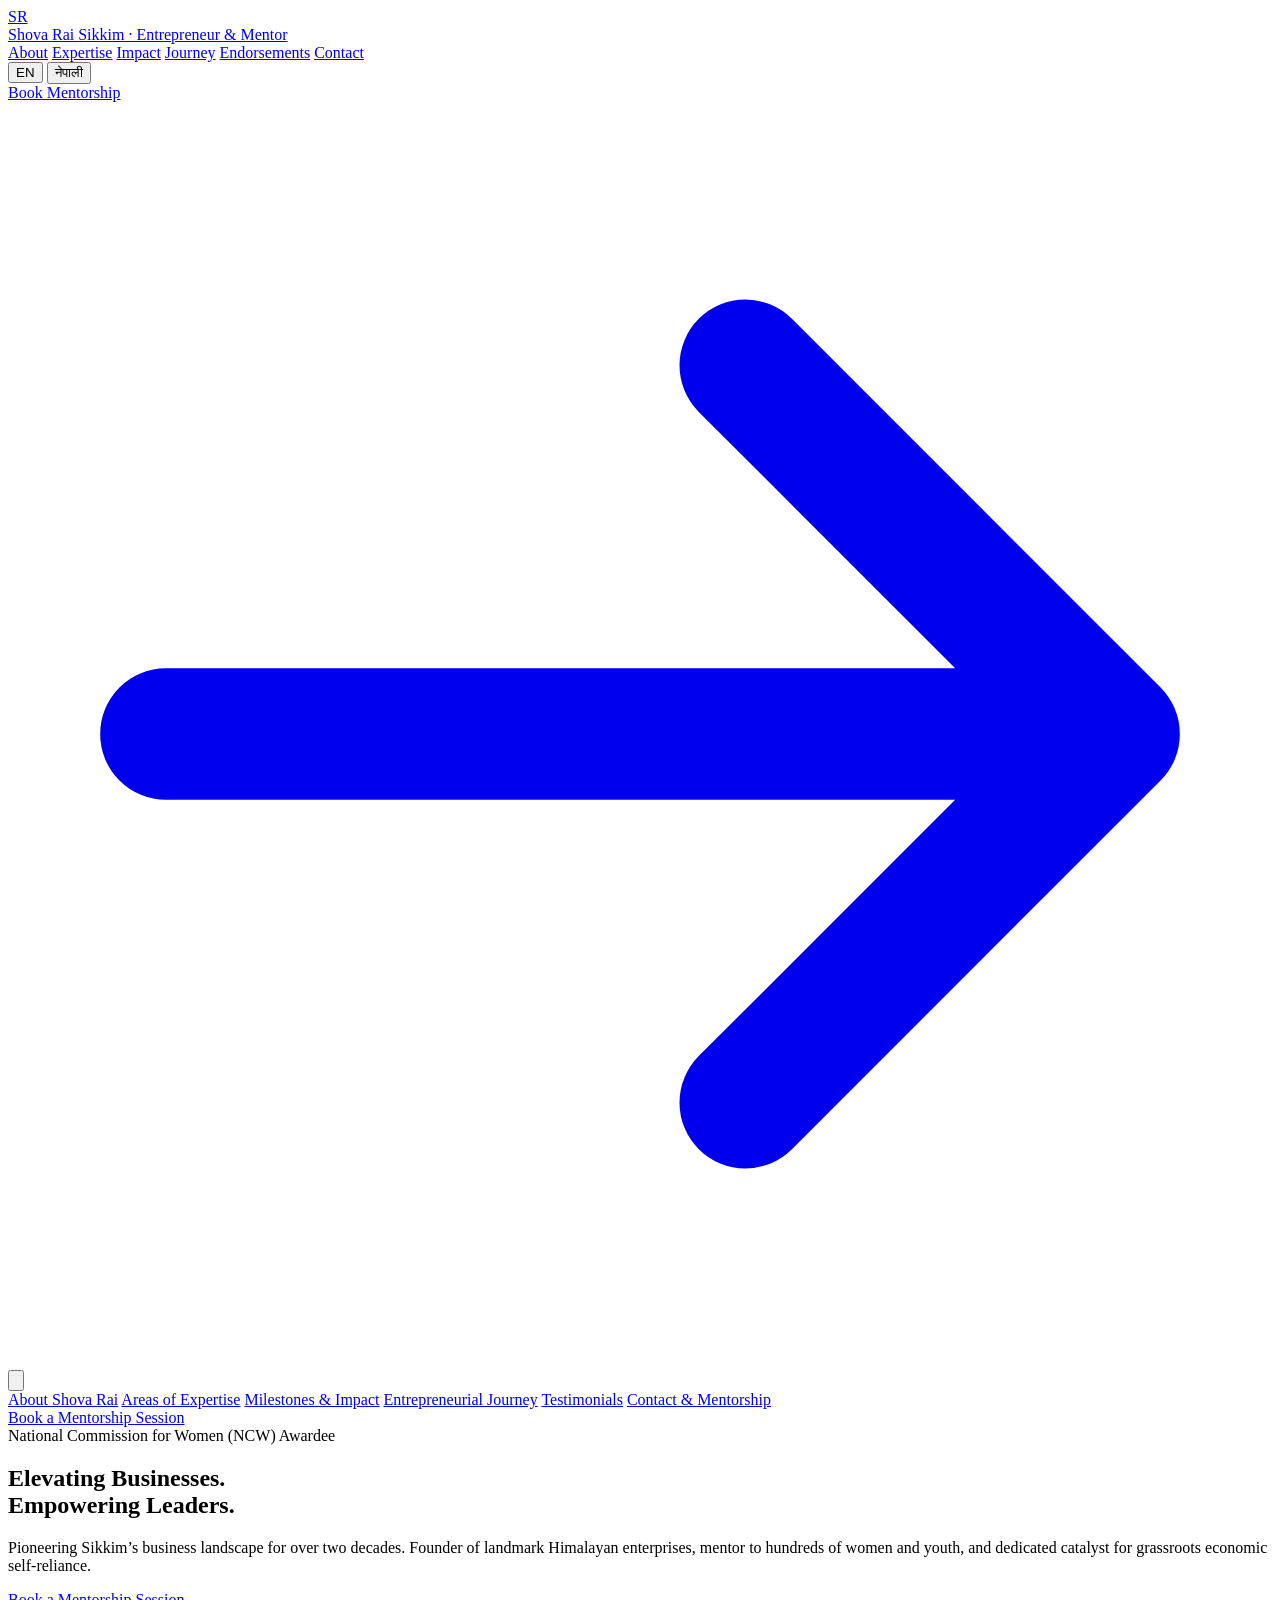
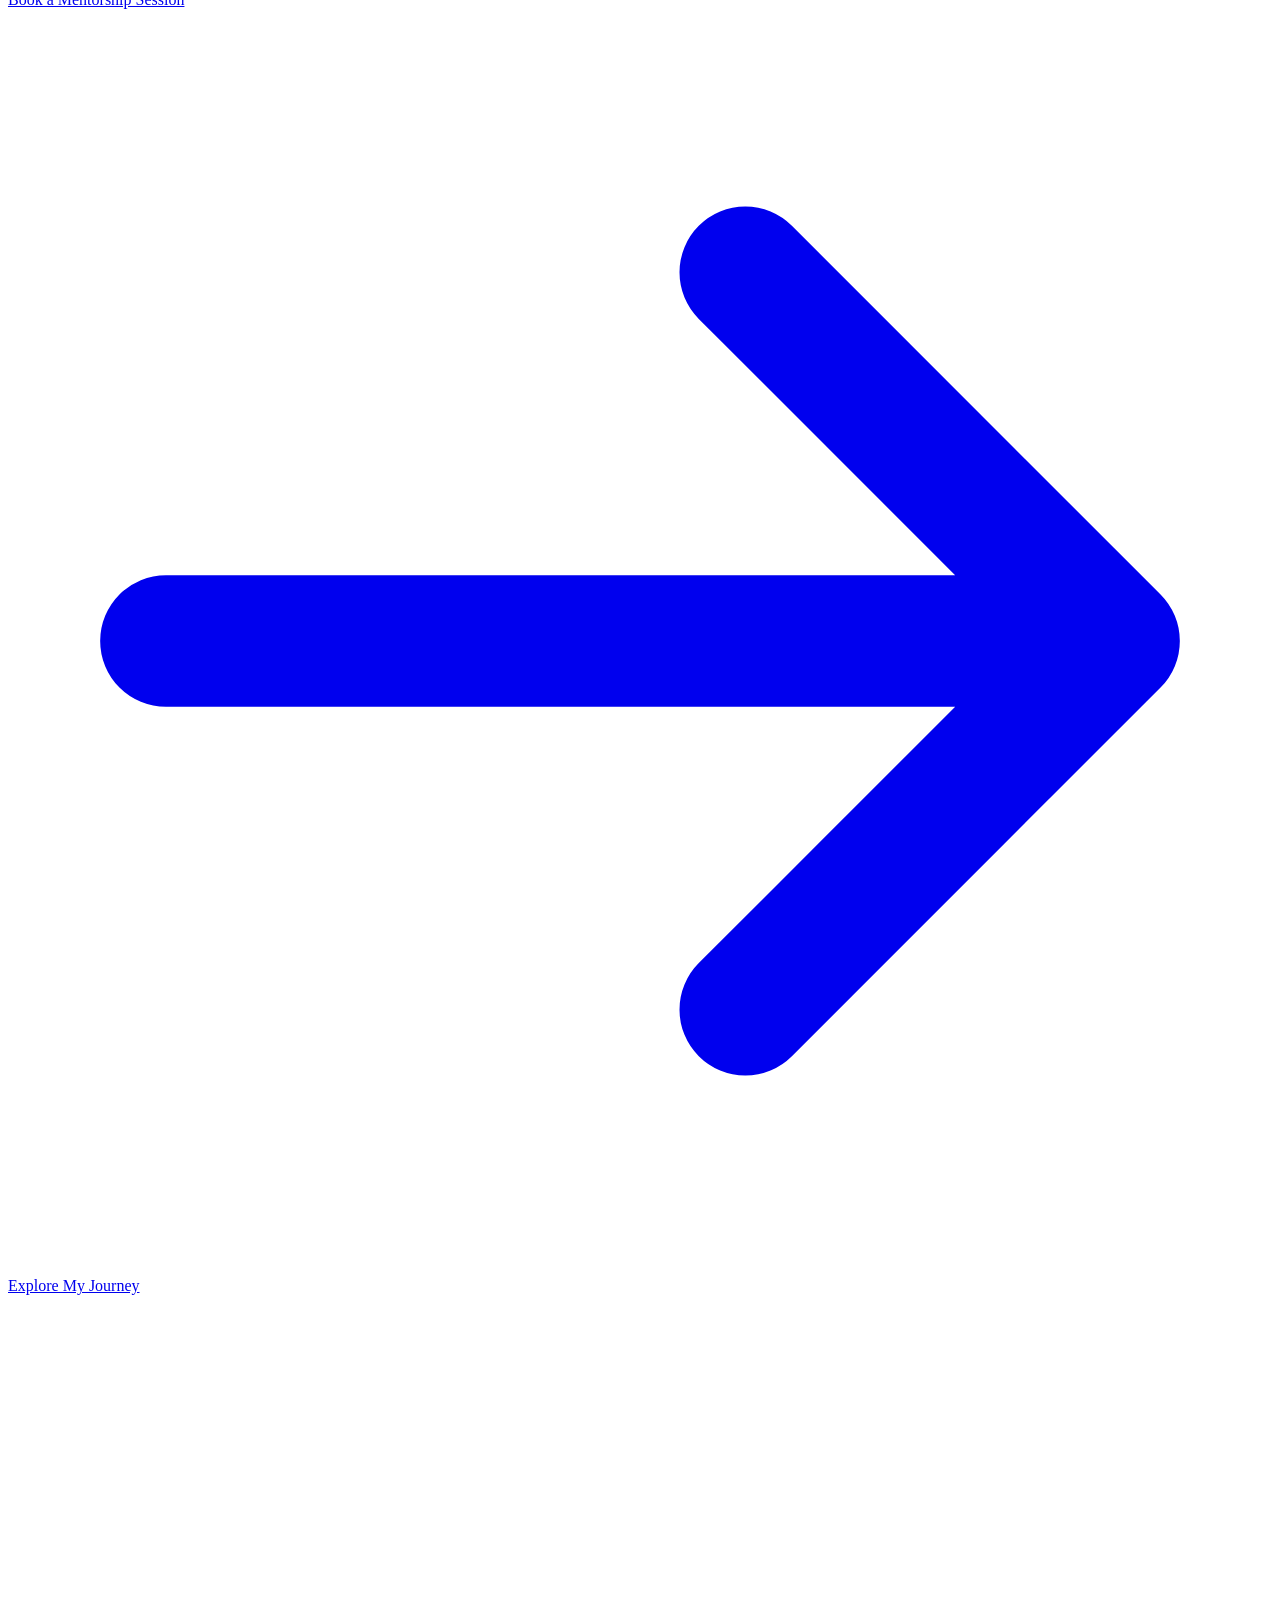
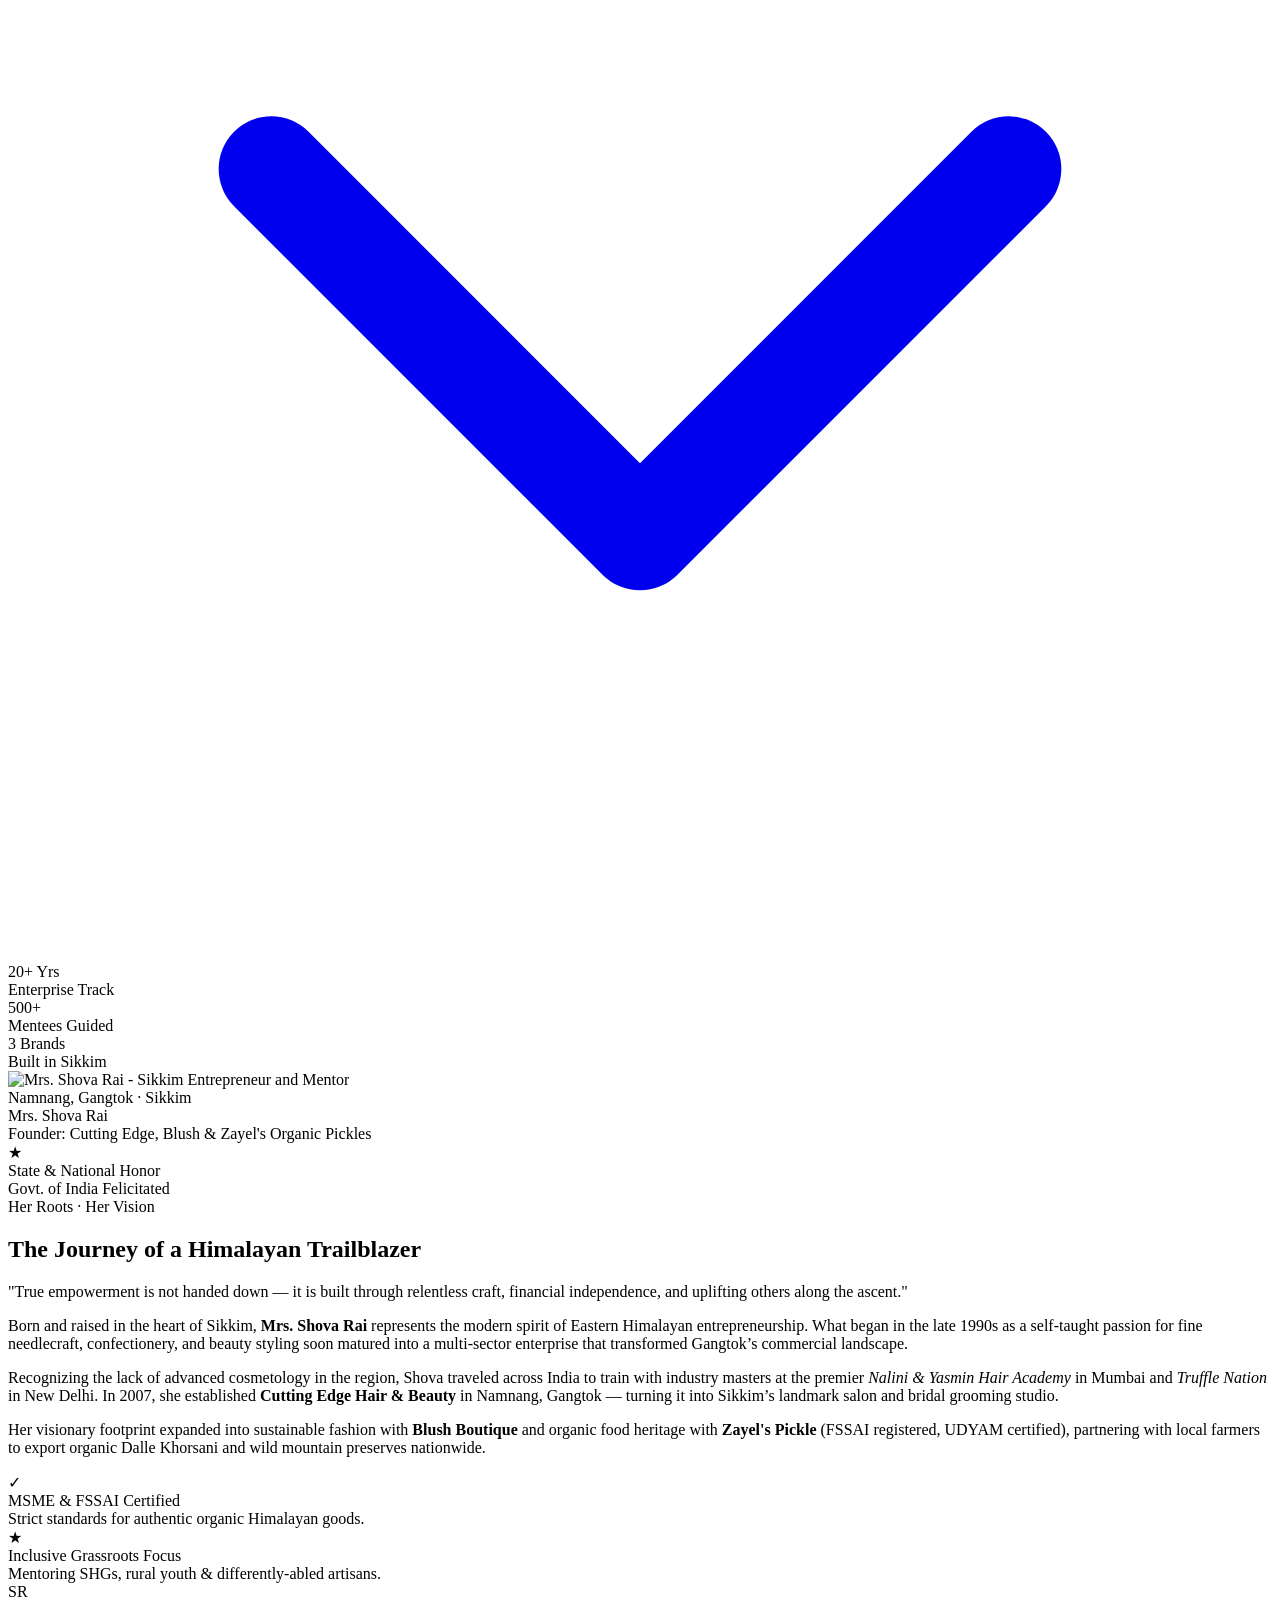
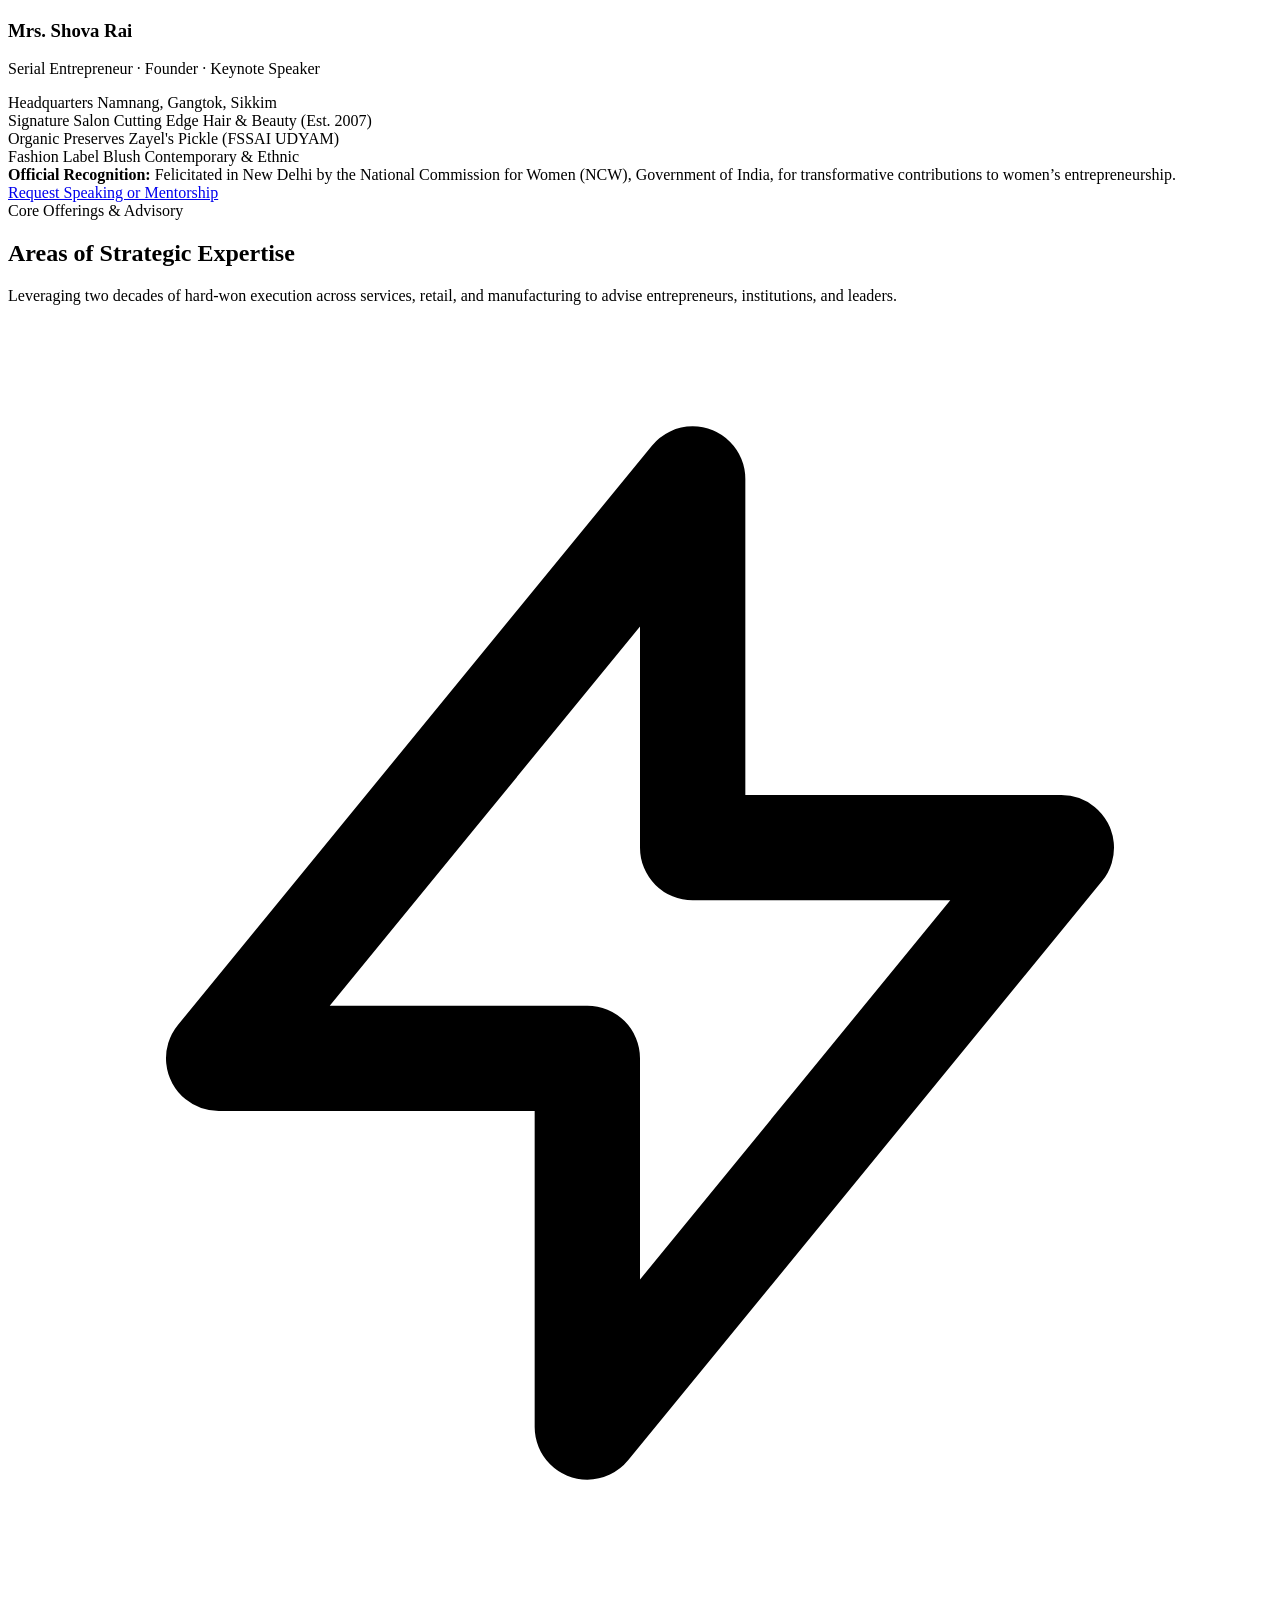
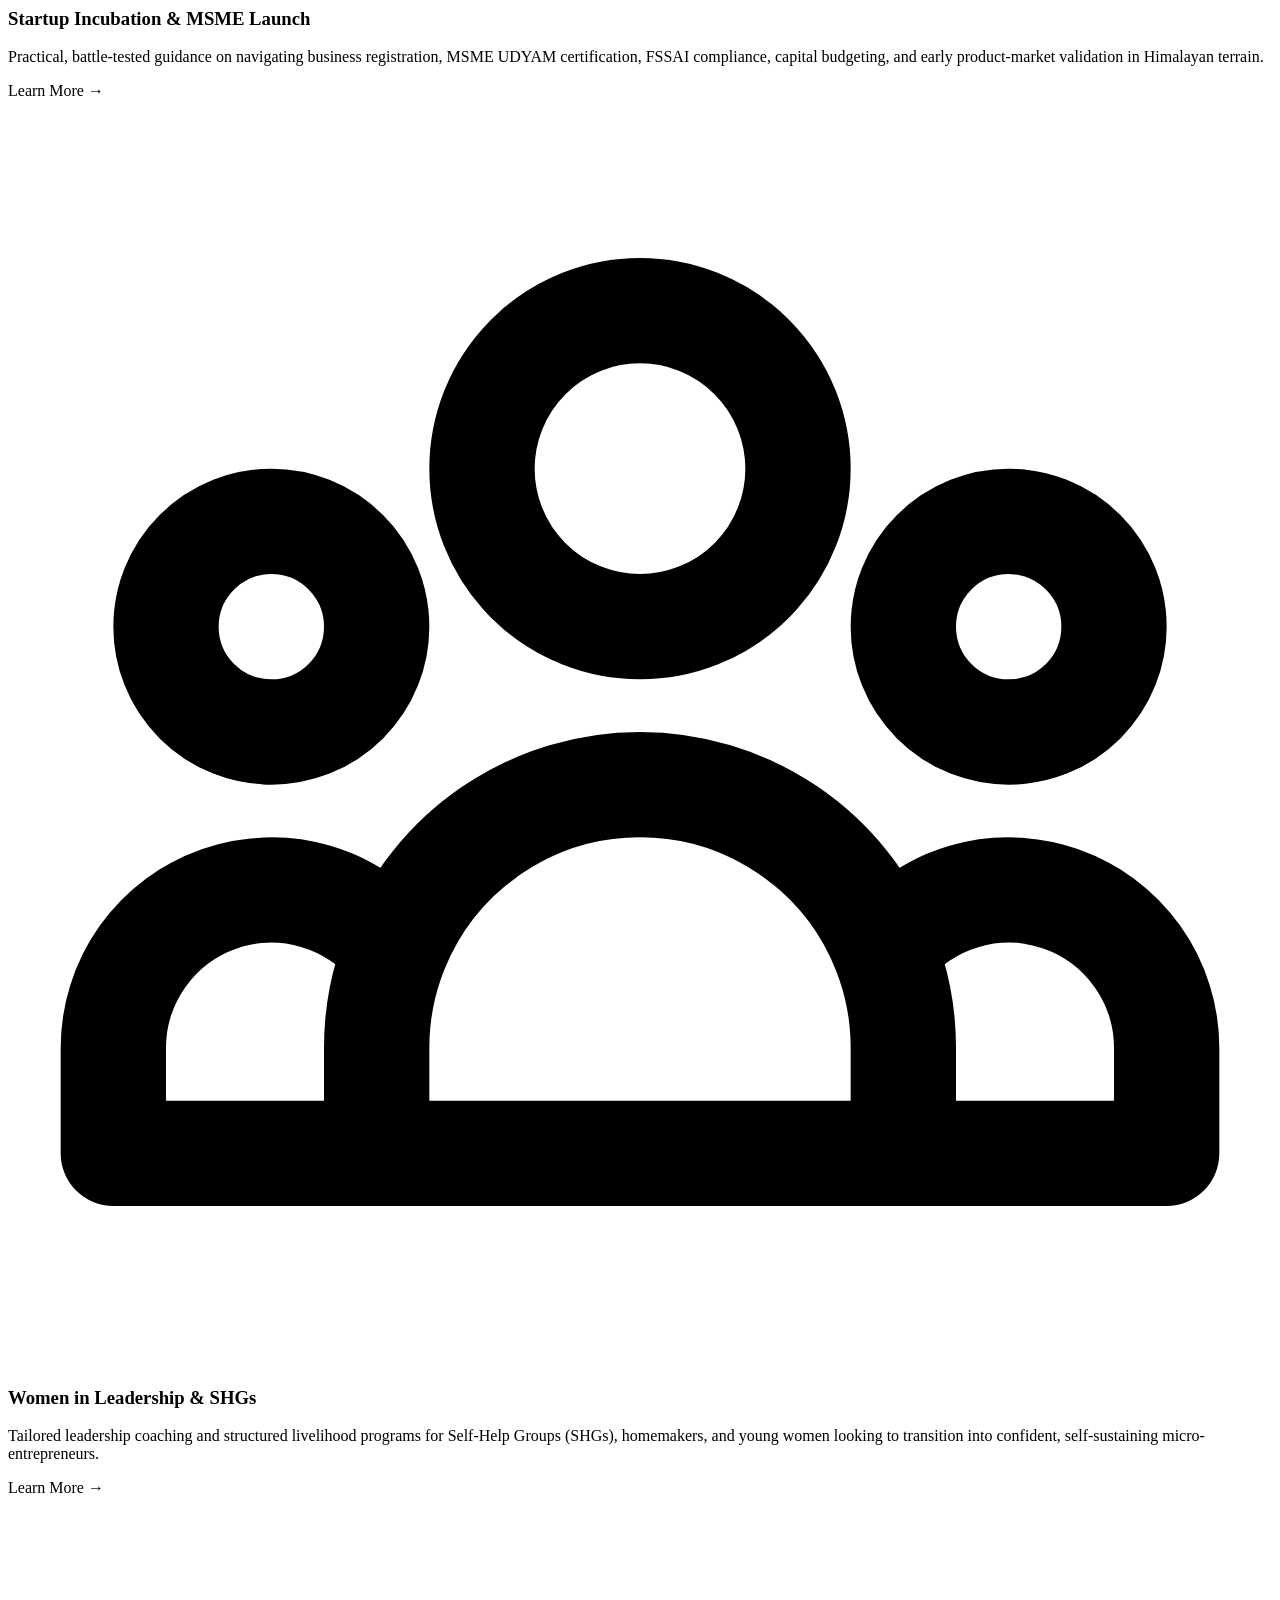
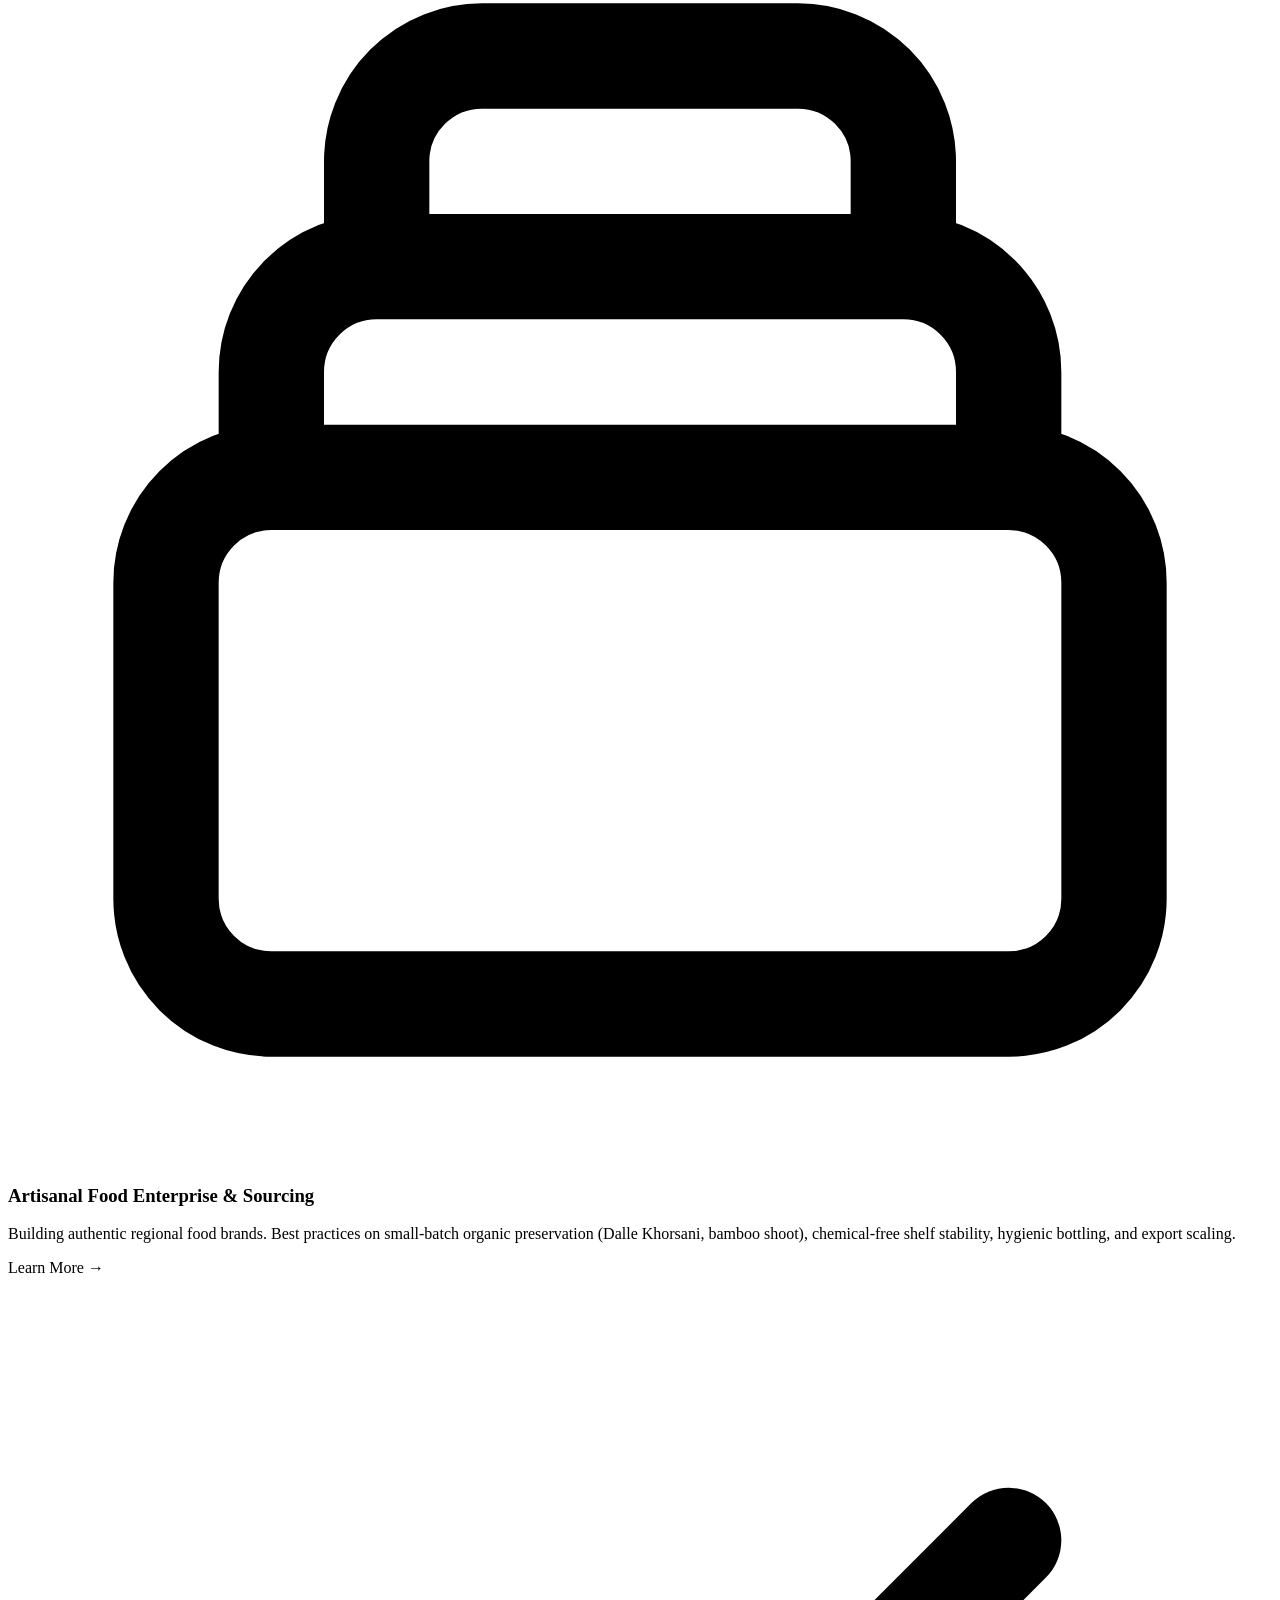
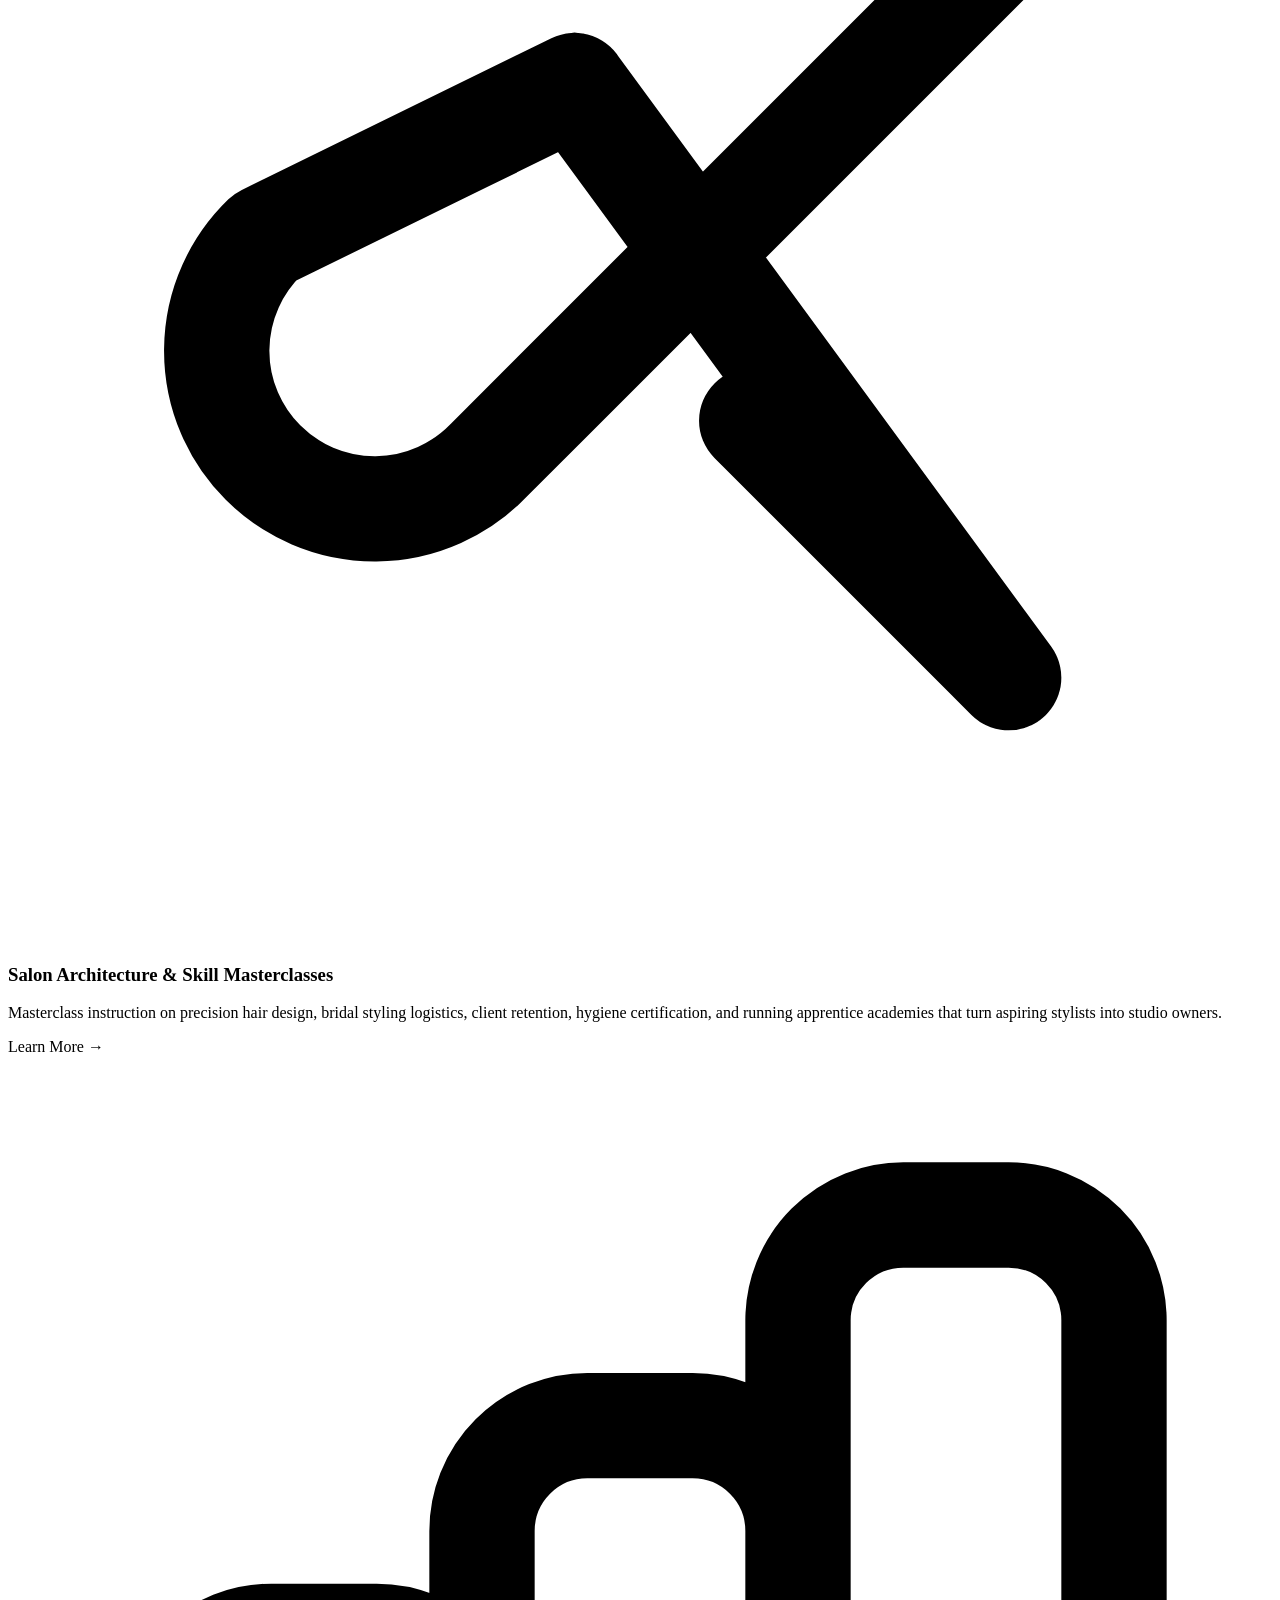
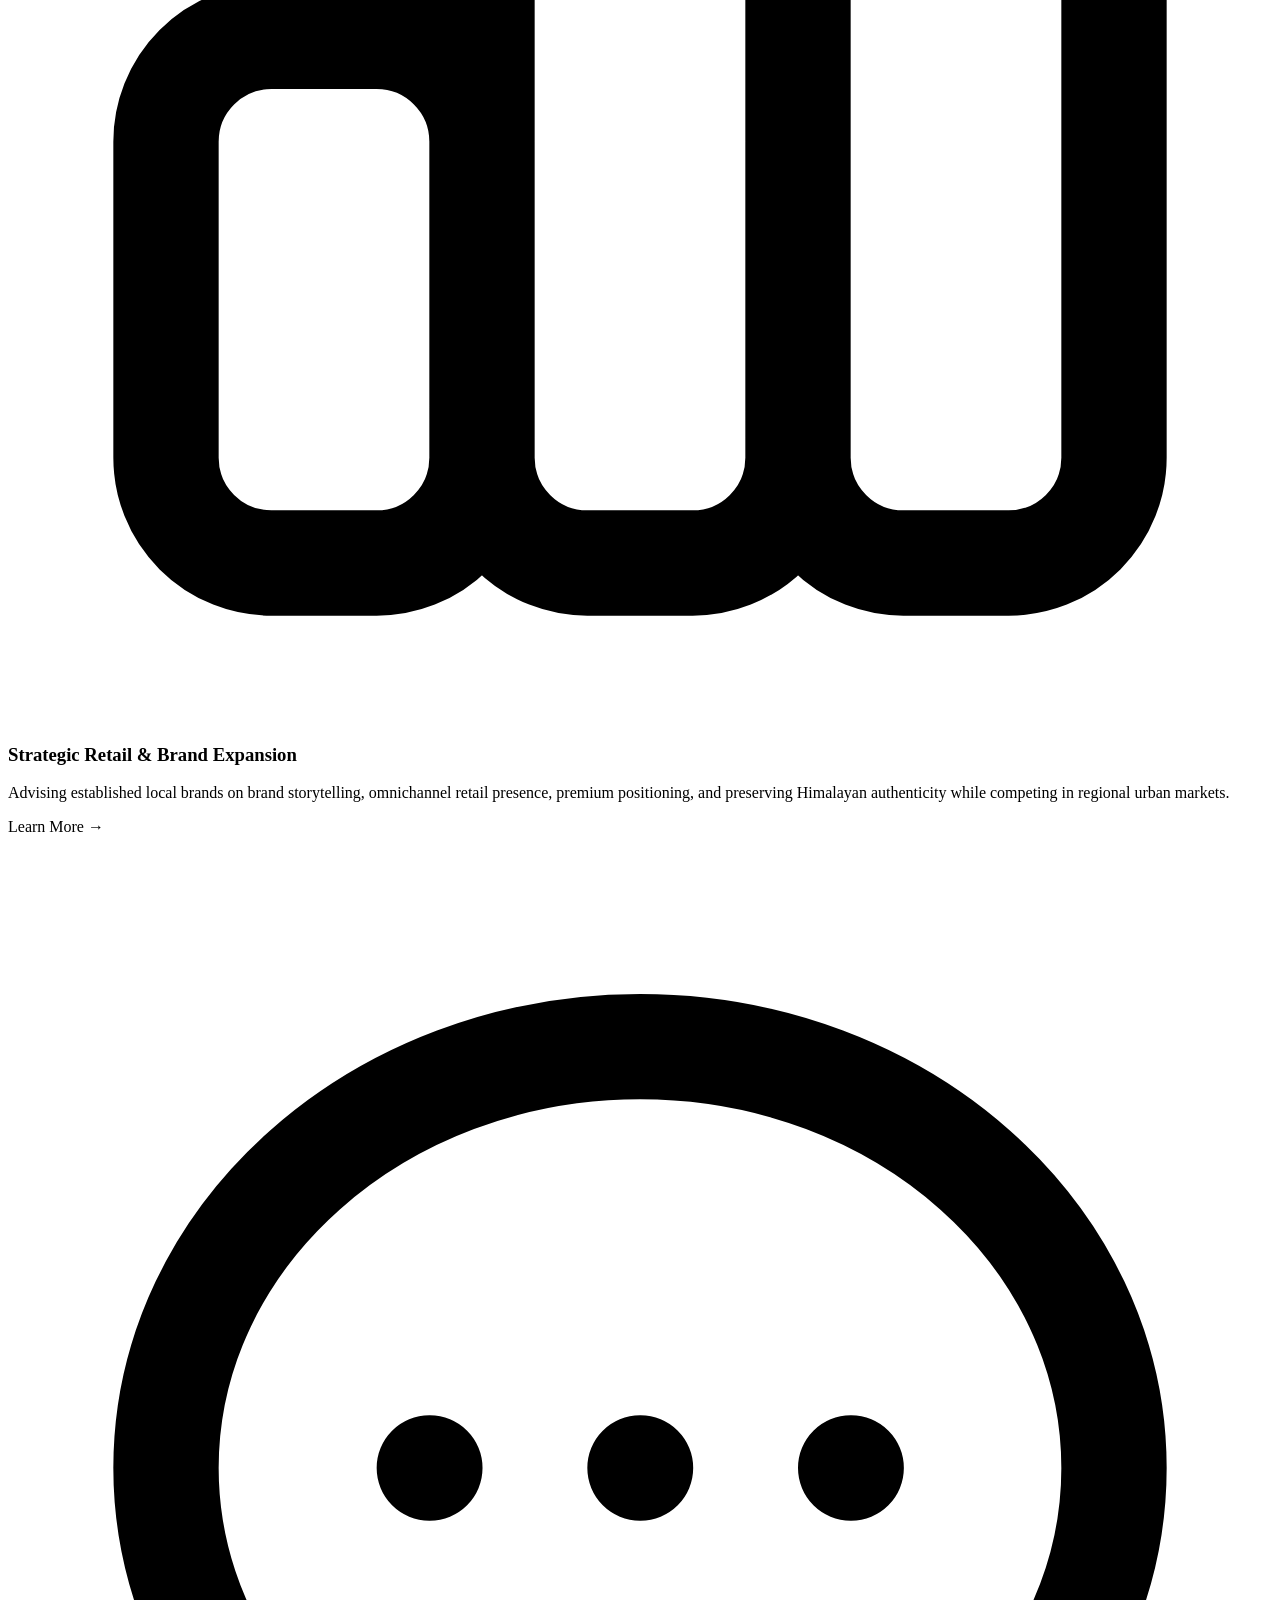
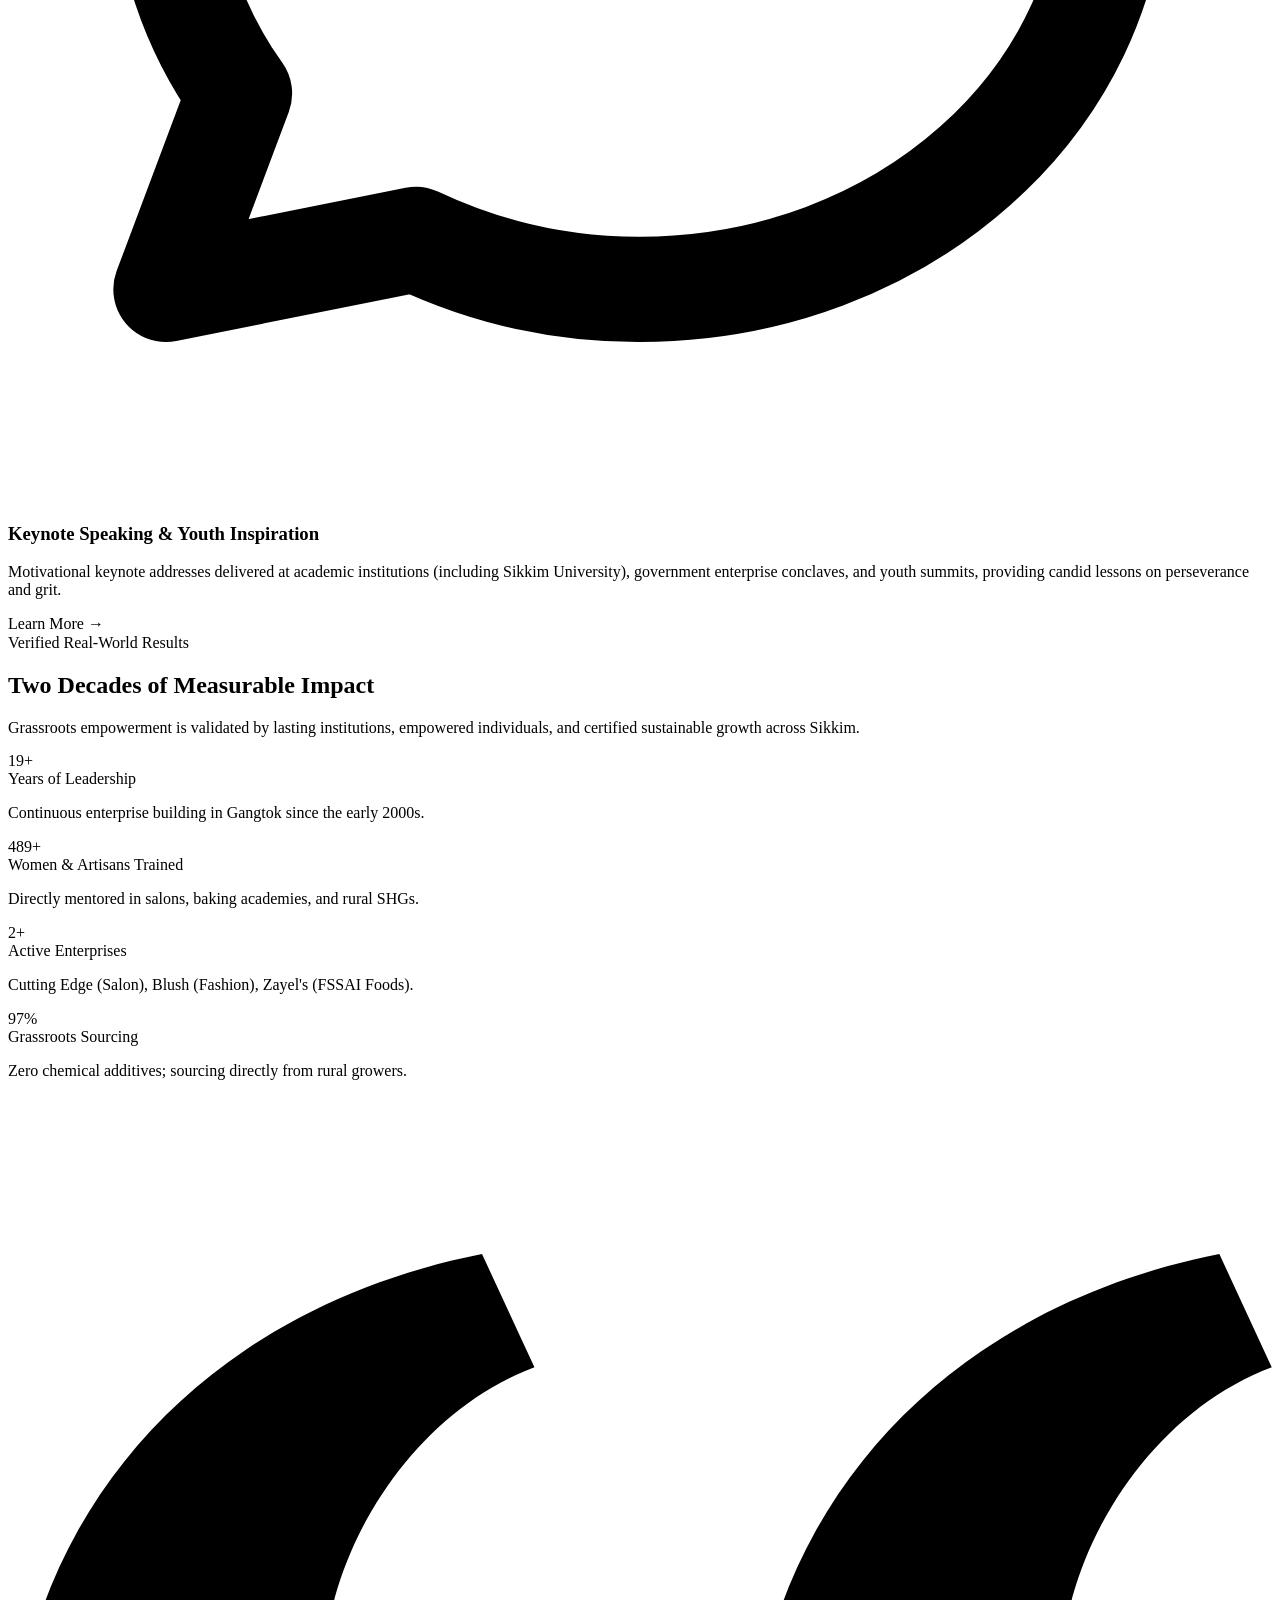
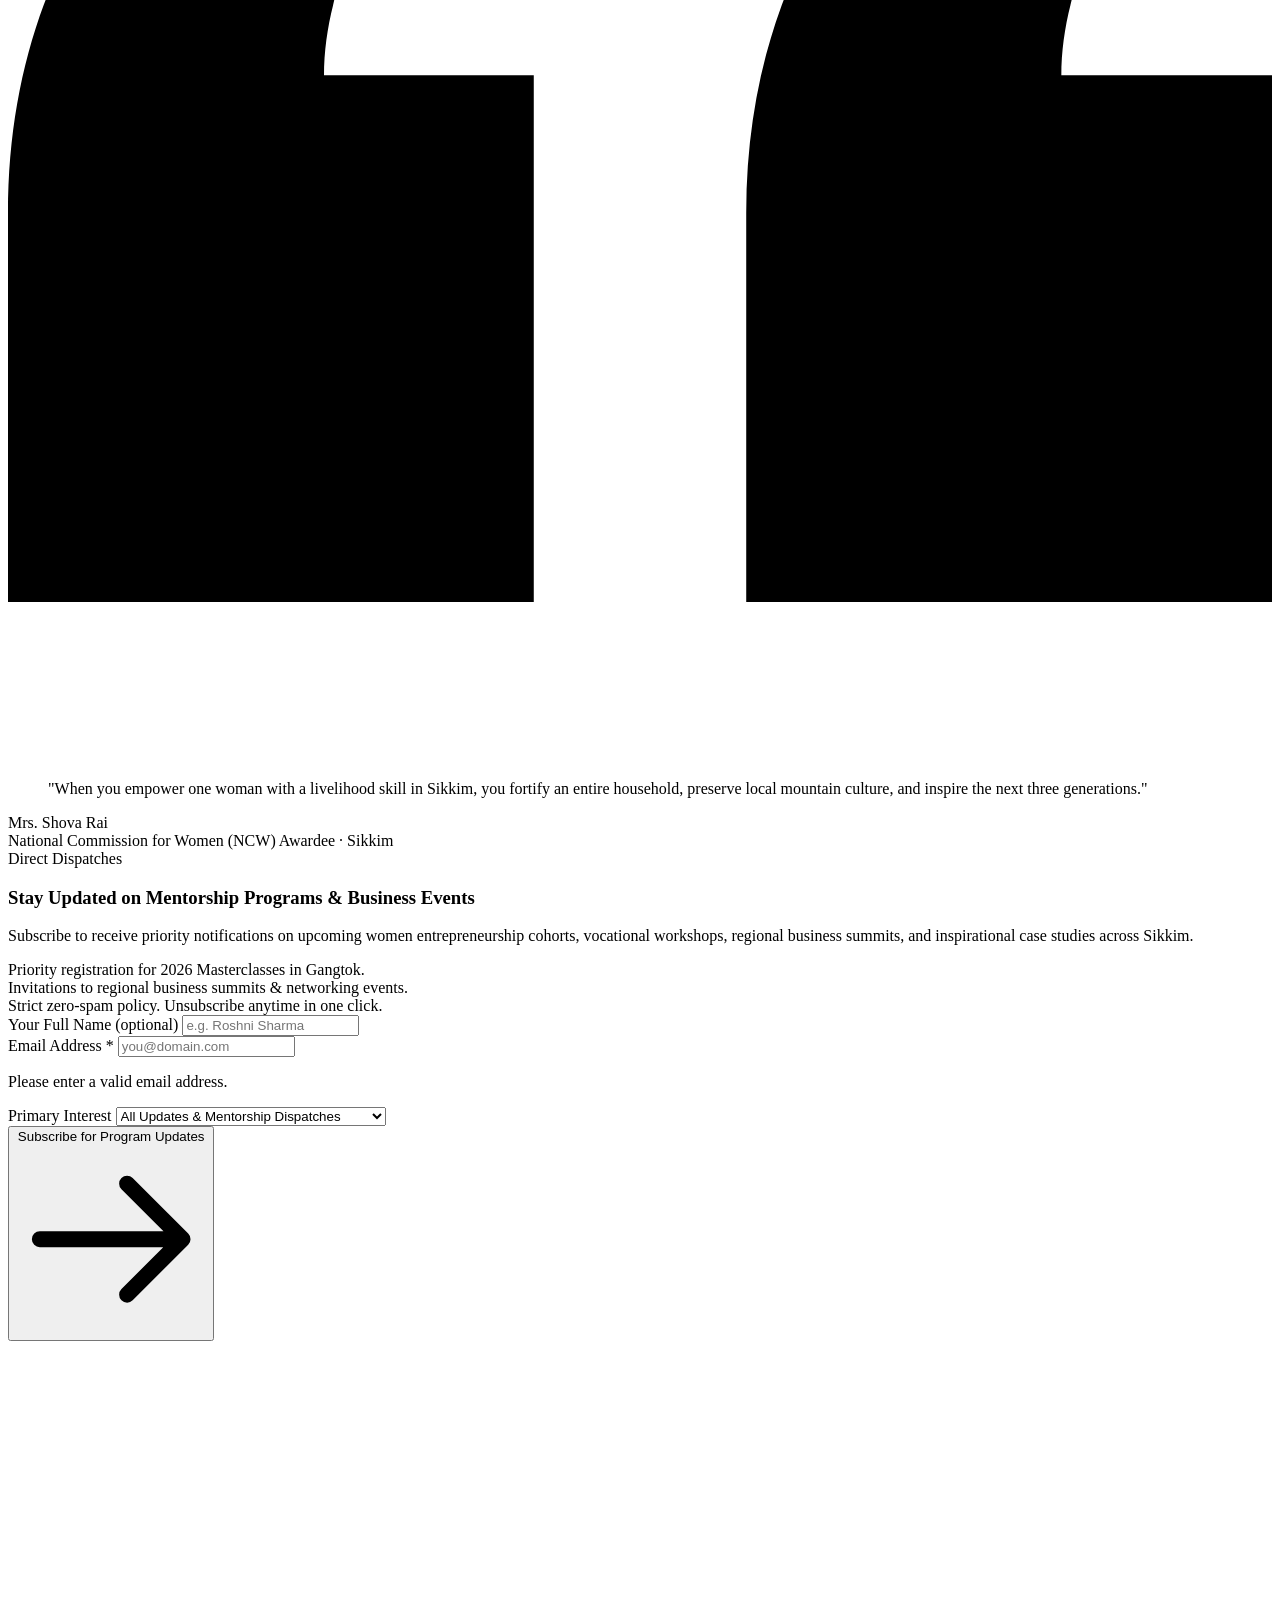
==== commit aa555a49: "feat: implement multi-language support - Add LanguageProvider context - Integrate translation string" ====
--- a/public/redesign.html
+++ b/public/redesign.html
@@ -137,9 +137,16 @@
           <a href="#contact" class="nav-link text-white/90 hover:text-brass-300 transition-colors py-1">Contact</a>
         </nav>
 
-        <!-- CTA & Mobile Toggle -->
-        <div class="flex items-center gap-4">
-          <a href="#contact" class="hidden sm:inline-flex items-center gap-2 px-5 py-2.5 rounded-xl bg-brass-500 hover:bg-brass-400 text-forest-950 text-xs font-bold uppercase tracking-wider transition-all duration-200 shadow-brass-glow hover:scale-105 active:scale-95">
+        <!-- Language Switcher, CTA & Mobile Toggle -->
+        <div class="flex items-center gap-3 sm:gap-4">
+          
+          <!-- Language Switcher Toggle -->
+          <div class="inline-flex items-center p-0.5 rounded-xl bg-forest-900/90 border border-brass-500/30 text-xs font-bold shadow-inner">
+            <button type="button" id="lang-btn-en" class="px-2.5 py-1 rounded-lg transition-all bg-brass-500 text-forest-950 font-bold shadow-sm cursor-pointer">EN</button>
+            <button type="button" id="lang-btn-ne" class="px-2.5 py-1 rounded-lg transition-all text-slate-400 hover:text-brass-300 cursor-pointer">नेपाली</button>
+          </div>
+
+          <a href="#contact" id="nav-cta-btn" class="hidden sm:inline-flex items-center gap-2 px-5 py-2.5 rounded-xl bg-brass-500 hover:bg-brass-400 text-forest-950 text-xs font-bold uppercase tracking-wider transition-all duration-200 shadow-brass-glow hover:scale-105 active:scale-95">
             <span>Book Mentorship</span>
             <svg class="w-3.5 h-3.5" fill="none" stroke="currentColor" viewBox="0 0 24 24"><path stroke-linecap="round" stroke-linejoin="round" stroke-width="2.5" d="M14 5l7 7m0 0l-7 7m7-7H3"/></svg>
           </a>
@@ -605,6 +612,112 @@
   </section>
 
   <!-- ========================================================= -->
+  <!-- 5B. NEWSLETTER SIGNUP (PROGRAMS & EVENTS UPDATES) -->
+  <!-- ========================================================= -->
+  <section id="newsletter" class="py-20 bg-forest-950 text-white relative overflow-hidden border-y border-forest-800">
+    <div class="absolute top-1/2 left-1/2 -translate-x-1/2 -translate-y-1/2 w-[700px] h-[350px] bg-brass-500/10 rounded-full blur-3xl pointer-events-none"></div>
+    <div class="max-w-5xl mx-auto px-6 sm:px-8 lg:px-12 relative z-10">
+      
+      <div class="rounded-3xl bg-forest-900/90 border border-brass-500/30 p-8 sm:p-12 shadow-2xl relative overflow-hidden reveal">
+        <div class="absolute top-0 left-0 right-0 h-1 bg-gradient-to-r from-brass-600 via-brass-400 to-brass-600"></div>
+
+        <div id="newsletter-form-container" class="grid grid-cols-1 lg:grid-cols-12 gap-10 items-center">
+          
+          <!-- Content Left -->
+          <div class="lg:col-span-6 space-y-4">
+            <span class="inline-flex items-center gap-2 px-3.5 py-1 rounded-full bg-brass-500/10 border border-brass-500/30 text-brass-300 text-xs font-bold uppercase tracking-widest">
+              Direct Dispatches
+            </span>
+            <h3 class="text-2xl sm:text-3xl lg:text-4xl font-serif font-bold text-white leading-tight">
+              Stay Updated on Mentorship Programs &amp; Business Events
+            </h3>
+            <p class="text-slate-300 text-sm leading-relaxed">
+              Subscribe to receive priority notifications on upcoming women entrepreneurship cohorts, vocational workshops, regional business summits, and inspirational case studies across Sikkim.
+            </p>
+            <div class="space-y-2 pt-2 text-xs text-slate-300">
+              <div class="flex items-center gap-2.5">
+                <span class="w-1.5 h-1.5 rounded-full bg-brass-400 shrink-0"></span>
+                <span>Priority registration for 2026 Masterclasses in Gangtok.</span>
+              </div>
+              <div class="flex items-center gap-2.5">
+                <span class="w-1.5 h-1.5 rounded-full bg-brass-400 shrink-0"></span>
+                <span>Invitations to regional business summits &amp; networking events.</span>
+              </div>
+              <div class="flex items-center gap-2.5">
+                <span class="w-1.5 h-1.5 rounded-full bg-brass-400 shrink-0"></span>
+                <span>Strict zero-spam policy. Unsubscribe anytime in one click.</span>
+              </div>
+            </div>
+          </div>
+
+          <!-- Form Right -->
+          <div class="lg:col-span-6 bg-forest-950 p-6 sm:p-8 rounded-2xl border border-forest-800 shadow-xl">
+            <form id="newsletter-form" class="space-y-4" novalidate>
+              <div>
+                <label for="newsletter-name" class="block text-xs font-semibold text-slate-300 uppercase tracking-wider mb-1.5">
+                  Your Full Name <span class="text-slate-500 font-normal lowercase">(optional)</span>
+                </label>
+                <input type="text" id="newsletter-name" placeholder="e.g. Roshni Sharma" class="w-full px-4 py-3 rounded-xl bg-forest-900 border border-forest-700 text-white placeholder-slate-500 text-sm focus:outline-none focus:border-brass-400">
+              </div>
+
+              <div>
+                <label for="newsletter-email" class="block text-xs font-semibold text-slate-300 uppercase tracking-wider mb-1.5">
+                  Email Address <span class="text-brass-400">*</span>
+                </label>
+                <input type="email" id="newsletter-email" placeholder="you@domain.com" required class="w-full px-4 py-3 rounded-xl bg-forest-900 border border-forest-700 text-white placeholder-slate-500 text-sm focus:outline-none focus:border-brass-400">
+                <p id="newsletter-error" class="hidden text-xs text-rose-400 mt-1.5 flex items-center gap-1">
+                  <span>Please enter a valid email address.</span>
+                </p>
+              </div>
+
+              <div>
+                <label class="block text-xs font-semibold text-slate-300 uppercase tracking-wider mb-1.5">
+                  Primary Interest
+                </label>
+                <select id="newsletter-interest" class="w-full px-4 py-3 rounded-xl bg-forest-900 border border-forest-700 text-white text-sm focus:outline-none focus:border-brass-400">
+                  <option value="All Updates">All Updates &amp; Mentorship Dispatches</option>
+                  <option value="Mentorship Cohorts">Mentorship Cohorts &amp; Masterclasses</option>
+                  <option value="Business Events">Sikkim Business Summits &amp; Trade Events</option>
+                  <option value="Artisanal & Food Crafts">Artisanal Food &amp; Culinary Preservation</option>
+                </select>
+              </div>
+
+              <button type="submit" id="newsletter-btn" class="w-full py-3.5 px-6 rounded-xl bg-brass-500 hover:bg-brass-400 text-forest-950 font-bold text-sm tracking-wide transition-all shadow-brass-glow hover:scale-102 flex items-center justify-center gap-2 cursor-pointer">
+                <span>Subscribe for Program Updates</span>
+                <svg class="w-4 h-4" fill="none" stroke="currentColor" viewBox="0 0 24 24"><path stroke-linecap="round" stroke-linejoin="round" stroke-width="2" d="M14 5l7 7m0 0l-7 7m7-7H3"/></svg>
+              </button>
+            </form>
+          </div>
+
+        </div>
+
+        <!-- Success Thank-You State (Hidden by Default) -->
+        <div id="newsletter-success" class="hidden py-8 text-center max-w-xl mx-auto space-y-5">
+          <div class="w-16 h-16 rounded-full bg-brass-500/20 border-2 border-brass-400 text-brass-300 mx-auto flex items-center justify-center">
+            <svg class="w-8 h-8 text-brass-400" fill="none" stroke="currentColor" viewBox="0 0 24 24"><path stroke-linecap="round" stroke-linejoin="round" stroke-width="2.5" d="M5 13l4 4L19 7"/></svg>
+          </div>
+          <div class="space-y-2">
+            <span class="inline-block px-3 py-1 rounded-full bg-emerald-900/60 text-emerald-300 border border-emerald-500/40 text-xs font-semibold uppercase tracking-wider">
+              Subscription Confirmed
+            </span>
+            <h4 id="newsletter-thank-title" class="text-2xl sm:text-3xl font-serif font-bold text-white">
+              Thank You for Subscribing!
+            </h4>
+            <p id="newsletter-thank-msg" class="text-slate-300 text-sm leading-relaxed">
+              You are now registered for priority updates on Mrs. Shova Rai's upcoming mentorship programs and business events.
+            </p>
+          </div>
+          <button type="button" id="newsletter-reset-btn" class="mt-4 px-6 py-2.5 rounded-xl bg-forest-950 hover:bg-forest-800 border border-forest-700 text-slate-300 hover:text-white text-xs font-semibold transition-all">
+            Subscribe Another Email
+          </button>
+        </div>
+
+      </div>
+
+    </div>
+  </section>
+
+  <!-- ========================================================= -->
   <!-- 6. PROFESSIONAL TIMELINE / JOURNEY -->
   <!-- ========================================================= -->
   <section id="journey" class="py-24 sm:py-32 bg-cream-50 relative">
@@ -1157,12 +1270,134 @@
         });
       }
 
+      // 5B. Newsletter Form Handling with Validation and Thank-You State
+      const nlForm = document.getElementById('newsletter-form');
+      const nlContainer = document.getElementById('newsletter-form-container');
+      const nlSuccess = document.getElementById('newsletter-success');
+      const nlEmail = document.getElementById('newsletter-email');
+      const nlName = document.getElementById('newsletter-name');
+      const nlError = document.getElementById('newsletter-error');
+      const nlBtn = document.getElementById('newsletter-btn');
+      const nlReset = document.getElementById('newsletter-reset-btn');
+      const nlThankTitle = document.getElementById('newsletter-thank-title');
+      const nlThankMsg = document.getElementById('newsletter-thank-msg');
+
+      if (nlForm && nlContainer && nlSuccess && nlEmail && nlBtn) {
+        nlForm.addEventListener('submit', (e) => {
+          e.preventDefault();
+          const emailVal = nlEmail.value.trim().toLowerCase();
+          const nameVal = nlName ? nlName.value.trim() : '';
+
+          const emailRegex = /^[^\s@]+@[^\s@]+\.[^\s@]+$/;
+          if (!emailVal || !emailRegex.test(emailVal)) {
+            if (nlError) nlError.classList.remove('hidden');
+            nlEmail.focus();
+            return;
+          }
+
+          if (nlError) nlError.classList.add('hidden');
+
+          const originalText = nlBtn.innerHTML;
+          nlBtn.disabled = true;
+          nlBtn.innerHTML = '<span>Subscribing...</span>';
+
+          setTimeout(() => {
+            nlBtn.disabled = false;
+            nlBtn.innerHTML = originalText;
+
+            // Save to localStorage
+            try {
+              const stored = localStorage.getItem('shova_subscribers_list');
+              const list = stored ? JSON.parse(stored) : [];
+              list.push({ email: emailVal, name: nameVal, date: new Date().toISOString() });
+              localStorage.setItem('shova_subscribers_list', JSON.stringify(list));
+            } catch (err) {}
+
+            if (nlThankTitle) {
+              nlThankTitle.innerText = nameVal ? `Thank You, ${nameVal}!` : 'Thank You for Subscribing!';
+            }
+            if (nlThankMsg) {
+              nlThankMsg.innerHTML = `We have registered <strong class="text-brass-300">${emailVal}</strong> for priority alerts on Mrs. Shova Rai's upcoming mentorship sessions, entrepreneurship cohorts, and business summits across Sikkim.`;
+            }
+
+            nlContainer.classList.add('hidden');
+            nlSuccess.classList.remove('hidden');
+          }, 800);
+        });
+
+        if (nlReset) {
+          nlReset.addEventListener('click', () => {
+            nlForm.reset();
+            nlSuccess.classList.add('hidden');
+            nlContainer.classList.remove('hidden');
+          });
+        }
+      }
+
       // 6. Dynamic Copyright Year
       const yearSpan = document.getElementById('copyright-year');
       if (yearSpan) {
         yearSpan.innerText = new Date().getFullYear();
       }
 
+      // 7. Language Switcher State for Redesign Page
+      const btnEn = document.getElementById('lang-btn-en');
+      const btnNe = document.getElementById('lang-btn-ne');
+      const logoText = document.getElementById('logo-text');
+      const navLinks = document.querySelectorAll('nav a.nav-link');
+      const navCtaBtn = document.getElementById('nav-cta-btn');
+
+      const i18n = {
+        en: {
+          logo: 'Shova Rai',
+          links: ['About', 'Expertise', 'Impact', 'Journey', 'Endorsements', 'Contact'],
+          cta: 'Book Mentorship'
+        },
+        ne: {
+          logo: 'शोभा राई',
+          links: ['परिचय', 'दक्षता', 'प्रभाव', 'यात्रा', 'प्रशंसापत्र', 'सम्पर्क'],
+          cta: 'परामर्श बुक गर्नुहोस्'
+        }
+      };
+
+      const setRedesignLang = (lang) => {
+        if (lang === 'ne') {
+          btnNe.className = 'px-2.5 py-1 rounded-lg transition-all bg-brass-500 text-forest-950 font-bold shadow-sm cursor-pointer';
+          btnEn.className = 'px-2.5 py-1 rounded-lg transition-all text-slate-400 hover:text-brass-300 cursor-pointer';
+          if (logoText) logoText.innerText = i18n.ne.logo;
+          if (navCtaBtn) {
+            const span = navCtaBtn.querySelector('span');
+            if (span) span.innerText = i18n.ne.cta;
+          }
+          navLinks.forEach((link, idx) => {
+            if (i18n.ne.links[idx]) link.innerText = i18n.ne.links[idx];
+          });
+        } else {
+          btnEn.className = 'px-2.5 py-1 rounded-lg transition-all bg-brass-500 text-forest-950 font-bold shadow-sm cursor-pointer';
+          btnNe.className = 'px-2.5 py-1 rounded-lg transition-all text-slate-400 hover:text-brass-300 cursor-pointer';
+          if (logoText) logoText.innerText = i18n.en.logo;
+          if (navCtaBtn) {
+            const span = navCtaBtn.querySelector('span');
+            if (span) span.innerText = i18n.en.cta;
+          }
+          navLinks.forEach((link, idx) => {
+            if (i18n.en.links[idx]) link.innerText = i18n.en.links[idx];
+          });
+        }
+        try { localStorage.setItem('shova_app_lang', lang); } catch (e) {}
+      };
+
+      if (btnEn && btnNe) {
+        btnEn.addEventListener('click', () => setRedesignLang('en'));
+        btnNe.addEventListener('click', () => setRedesignLang('ne'));
+
+        // Init language from storage
+        try {
+          const savedLang = localStorage.getItem('shova_app_lang');
+          if (savedLang === 'ne') setRedesignLang('ne');
+        } catch (e) {}
+      }
+
     });
   </script>
 
